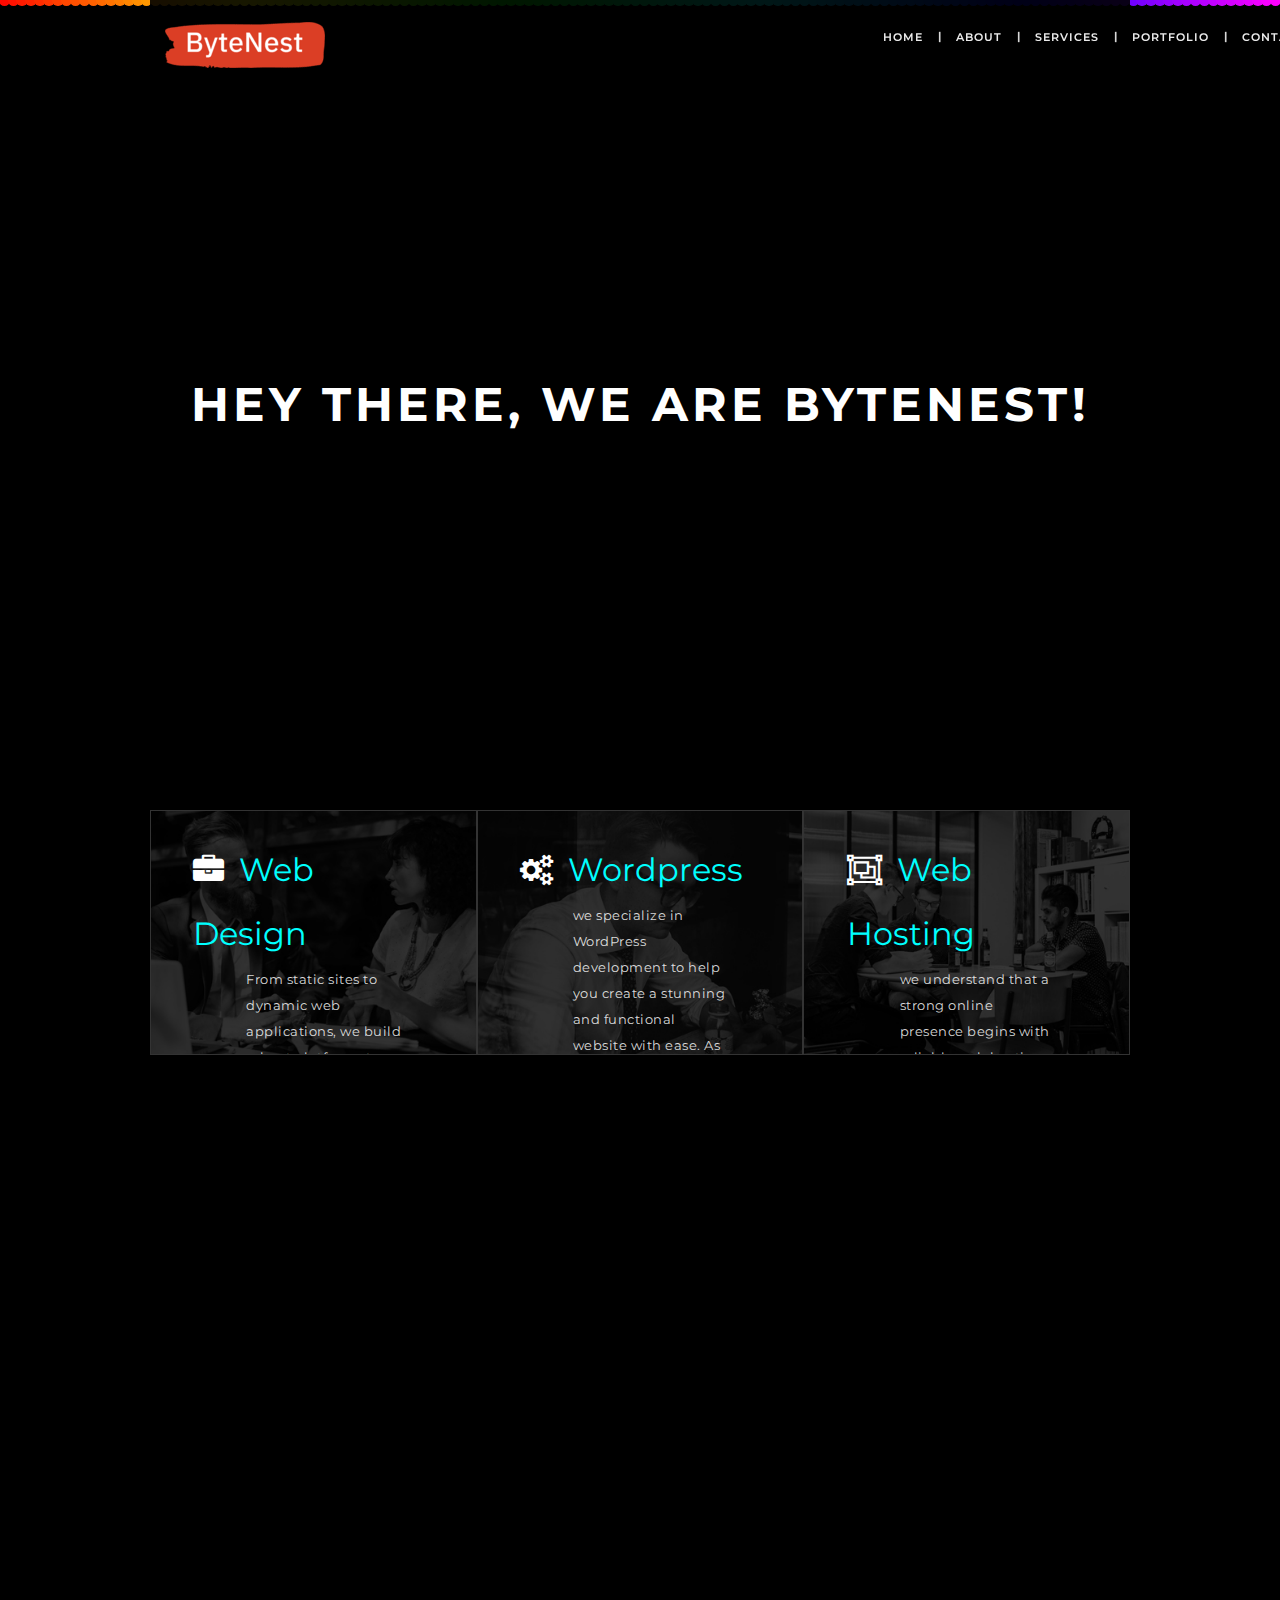
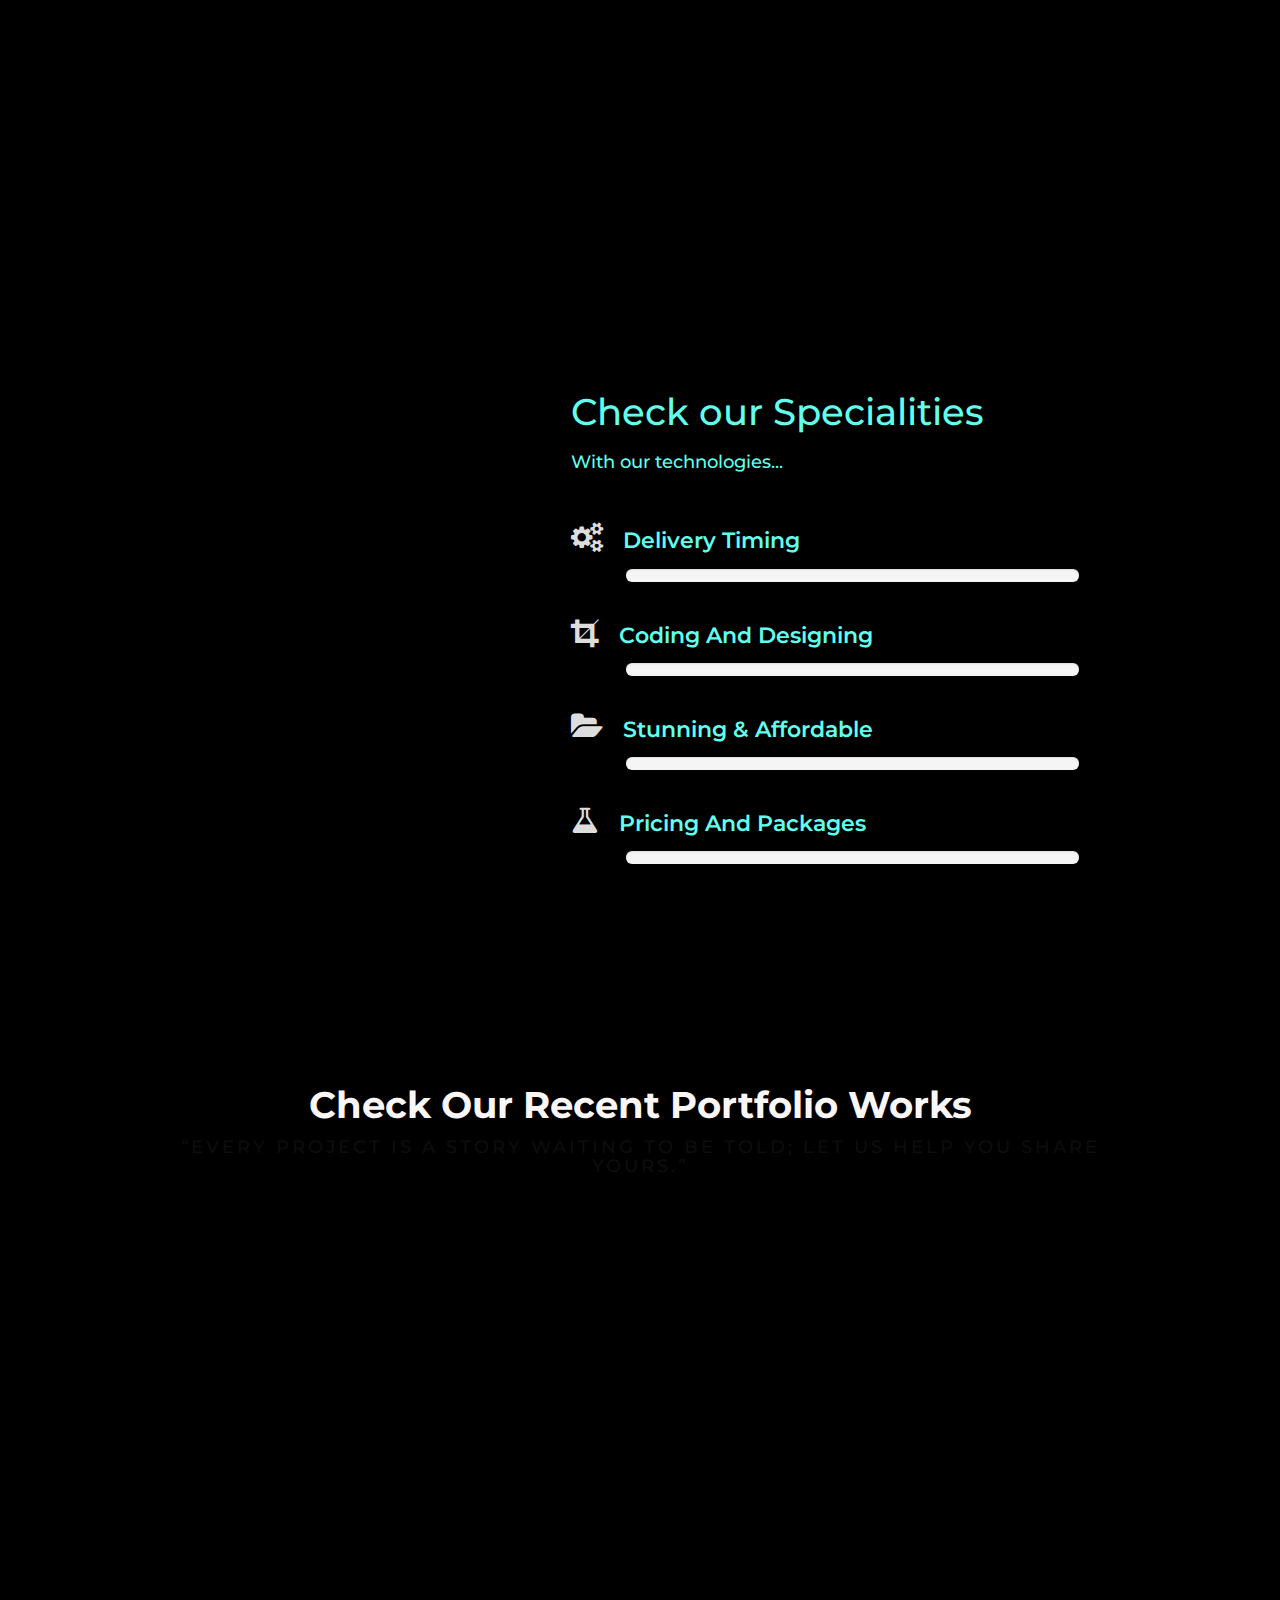
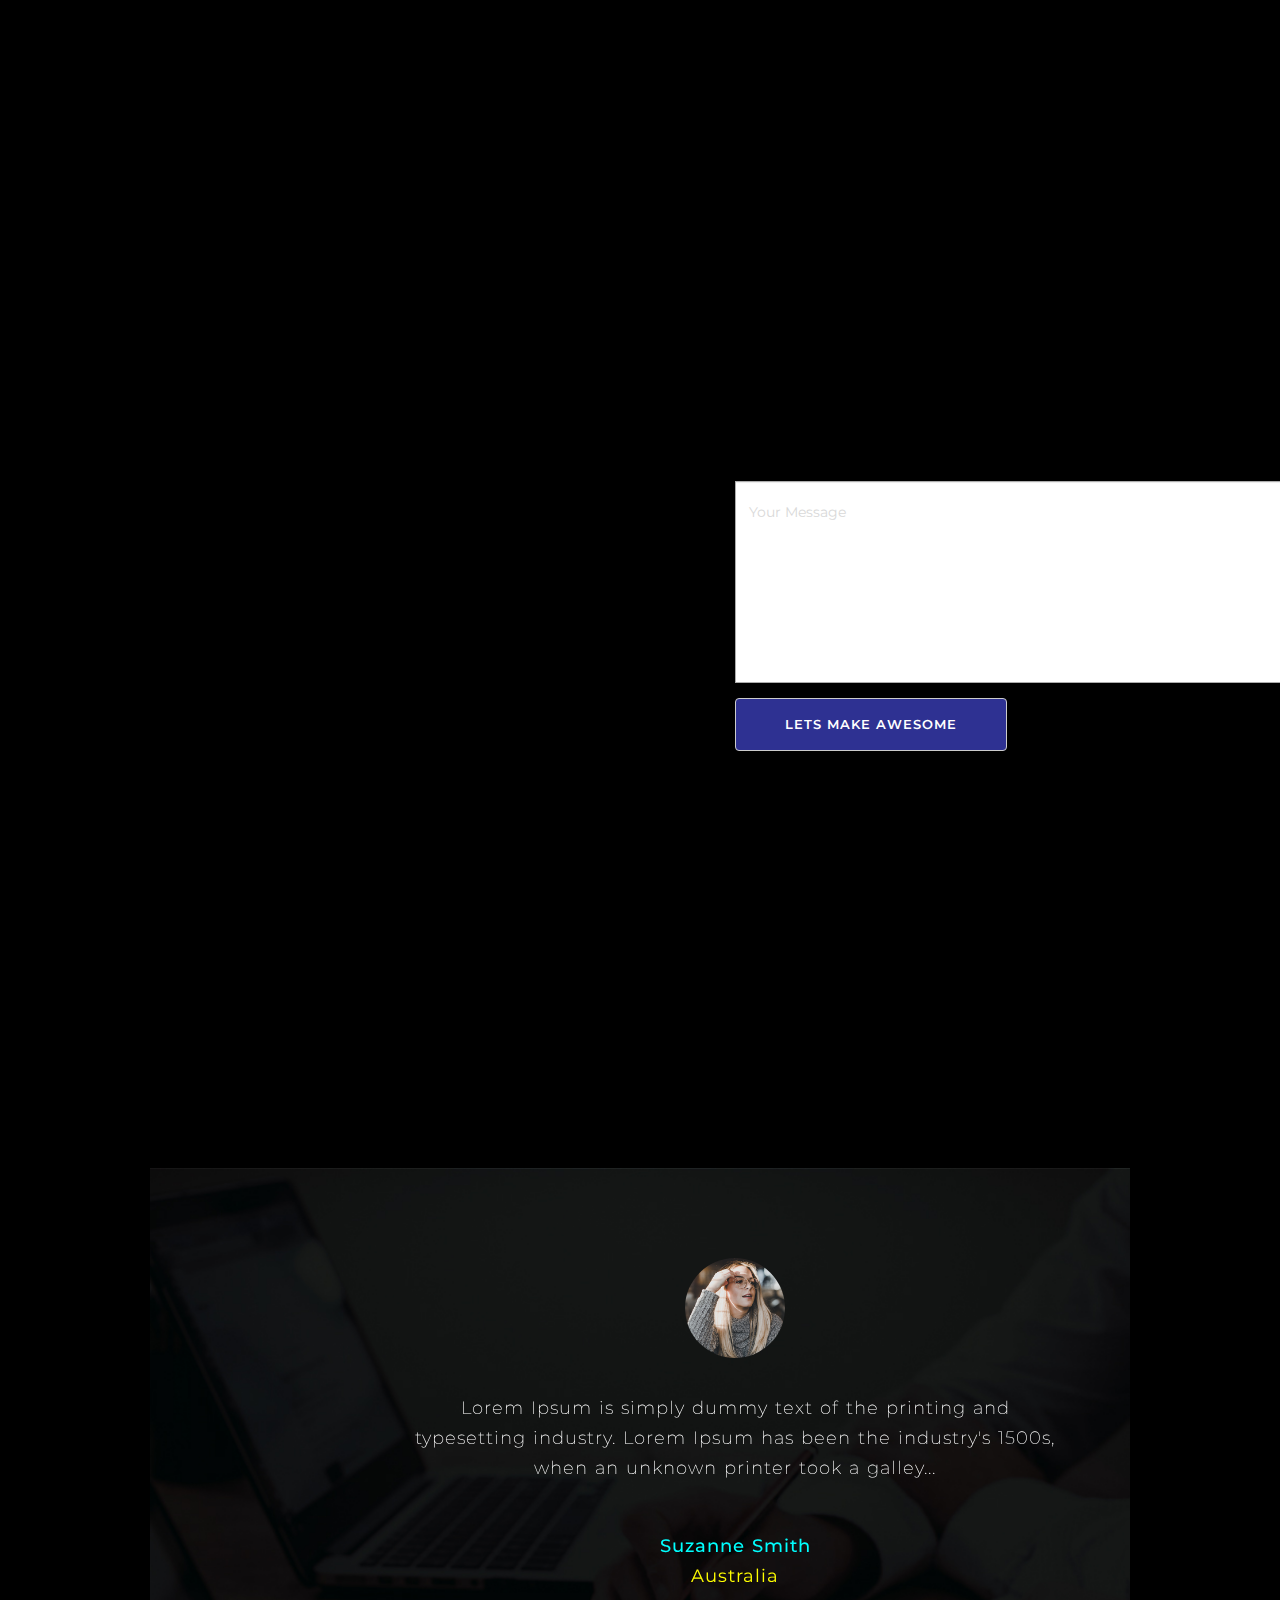
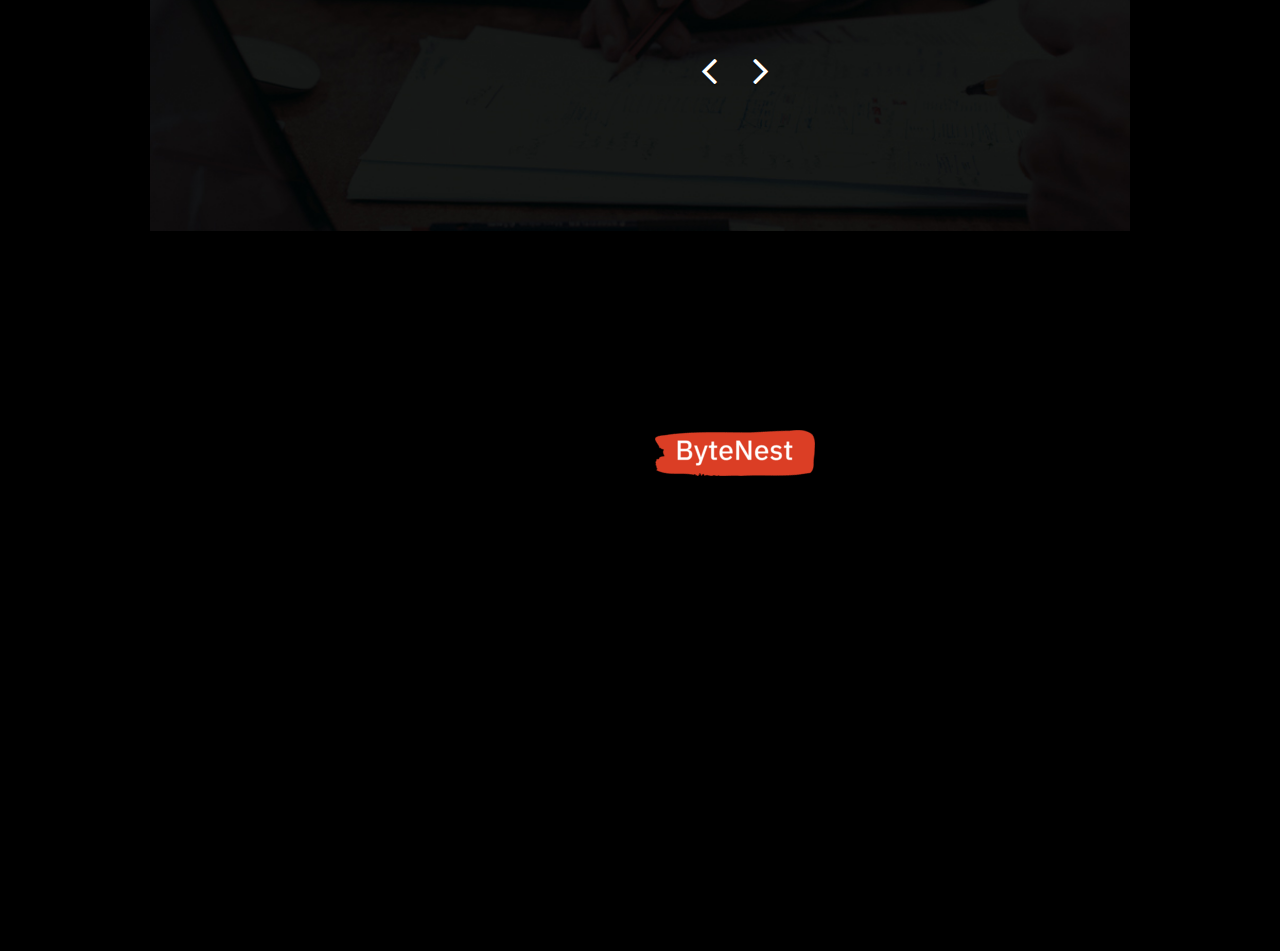
==== index.html @ 04597b61 "modification v1 added" ====
<!DOCTYPE html>
<html lang="en">
  <head>
   <!-- Meta Tags -->
    <meta charset="utf-8">
    <meta http-equiv="X-UA-Compatible" content="IE=edge">
    <meta name="description" content="ByteNest">
    <meta name="keywords" content="HTML,CSS,JavaScript,jquery">
    <meta name="author" content="">
    <meta name="viewport" content="width=device-width, initial-scale=1">
         
          <title>ByteNest</title>
          <!-- bootstrap -->
          <link href="css/bootstrap.min.css" rel="stylesheet">
          <!-- Custom CSS: custom Styles -->
          <link href="css/animate.css" rel="stylesheet">
          <link href="css/viewbox.css" rel="stylesheet">
          <link href="css/main.css" rel="stylesheet">

          <!-- Google Font and font-awesome -->
          <link href="https://cdnjs.cloudflare.com/ajax/libs/font-awesome/4.7.0/css/font-awesome.css" rel="stylesheet">
          <link href="https://fonts.googleapis.com/css?family=Montserrat:100,100i,200,300,400,400i,500,500i,600,700,900" rel="stylesheet">
                
          <!-- HTML5 shim and Respond.js for IE8 support of HTML5 elements and media queries -->
          <!-- WARNING: Respond.js doesn't work if you view the page via file:// -->
          <!--[if lt IE 9]>
           
            <script src="https://oss.maxcdn.com/html5shiv/3.7.3/html5shiv.min.js"></script>
            <script src="https://oss.maxcdn.com/respond/1.4.2/respond.min.js"></script>
          <![endif]-->
  </head>
  
<!-- Body Start-->
<body>
  <div class='wrap'>
    <div class='c'></div>
    <div class='c'></div>
    <div class='c'></div>
    <div class='c'></div>
    <div class='c'></div>
    <div class='c'></div>
    <div class='c'></div>
    <div class='c'></div>
    <div class='c'></div>
    <div class='c'></div>
    <div class='c'></div>
    <div class='c'></div>
    <div class='c'></div>
    <div class='c'></div>
    <div class='c'></div>
    <div class='c'></div>
    <div class='c'></div>
    <div class='c'></div>
    <div class='c'></div>
    <div class='c'></div>
    <div class='c'></div>
    <div class='c'></div>
    <div class='c'></div>
    <div class='c'></div>
    <div class='c'></div>
    <div class='c'></div>
    <div class='c'></div>
    <div class='c'></div>
    <div class='c'></div>
    <div class='c'></div>
    <div class='c'></div>
    <div class='c'></div>
    <div class='c'></div>
    <div class='c'></div>
    <div class='c'></div>
    <div class='c'></div>
    <div class='c'></div>
    <div class='c'></div>
    <div class='c'></div>
    <div class='c'></div>
    <div class='c'></div>
    <div class='c'></div>
    <div class='c'></div>
    <div class='c'></div>
    <div class='c'></div>
    <div class='c'></div>
    <div class='c'></div>
    <div class='c'></div>
    <div class='c'></div>
    <div class='c'></div>
    <div class='c'></div>
    <div class='c'></div>
    <div class='c'></div>
    <div class='c'></div>
    <div class='c'></div>
    <div class='c'></div>
    <div class='c'></div>
    <div class='c'></div>
    <div class='c'></div>
    <div class='c'></div>
    <div class='c'></div>
    <div class='c'></div>
    <div class='c'></div>
    <div class='c'></div>
    <div class='c'></div>
    <div class='c'></div>
    <div class='c'></div>
    <div class='c'></div>
    <div class='c'></div>
    <div class='c'></div>
    <div class='c'></div>
    <div class='c'></div>
    <div class='c'></div>
    <div class='c'></div>
    <div class='c'></div>
    <div class='c'></div>
    <div class='c'></div>
    <div class='c'></div>
    <div class='c'></div>
    <div class='c'></div>
    <div class='c'></div>
    <div class='c'></div>
    <div class='c'></div>
    <div class='c'></div>
    <div class='c'></div>
    <div class='c'></div>
    <div class='c'></div>
    <div class='c'></div>
    <div class='c'></div>
    <div class='c'></div>
    <div class='c'></div>
    <div class='c'></div>
    <div class='c'></div>
    <div class='c'></div>
    <div class='c'></div>
    <div class='c'></div>
    <div class='c'></div>
    <div class='c'></div>
    <div class='c'></div>
    <div class='c'></div>
    <div class='c'></div>
    <div class='c'></div>
    <div class='c'></div>
    <div class='c'></div>
    <div class='c'></div>
    <div class='c'></div>
    <div class='c'></div>
    <div class='c'></div>
    <div class='c'></div>
    <div class='c'></div>
    <div class='c'></div>
    <div class='c'></div>
    <div class='c'></div>
    <div class='c'></div>
    <div class='c'></div>
    <div class='c'></div>
    <div class='c'></div>
    <div class='c'></div>
    <div class='c'></div>
    <div class='c'></div>
    <div class='c'></div>
    <div class='c'></div>
    <div class='c'></div>
    <div class='c'></div>
    <div class='c'></div>
    <div class='c'></div>
    <div class='c'></div>
    <div class='c'></div>
    <div class='c'></div>
    <div class='c'></div>
    <div class='c'></div>
    <div class='c'></div>
    <div class='c'></div>
    <div class='c'></div>
    <div class='c'></div>
    <div class='c'></div>
    <div class='c'></div>
    <div class='c'></div>
    <div class='c'></div>
    <div class='c'></div>
    <div class='c'></div>
    <div class='c'></div>
    <div class='c'></div>
    <div class='c'></div>
  </div>
  

<!-- Navbar Start-->
    <!-- Navigation -->
     </div>
     <div style="margin-left: 150px; margin-right: 150px;">
    <nav class="navbar navbar-inverse navbar-fixed-top" style="margin-left: 150px; margin-right: 150px;">
        <div class="container">
            <!-- Brand -->
            <div class="navbar-header">
                <button type="button" class="navbar-toggle collapsed" data-toggle="collapse" data-target="#navbar-collapse" aria-expanded="false">
                    <span class="sr-only">Toggle navigation</span>
                    <span class="icon-bar"></span>
                    <span class="icon-bar"></span>
                    <span class="icon-bar"></span>
                </button>
                <a class="navbar-brand" href="index.html"><img src="images/logo2.png" alt="logo"></a>
            </div>
            <div class="collapse navbar-collapse" id="navbar-collapse">
                <!-- Nav links -->
                <ul class="nav navbar-nav navbar-right">
                   <li><a href="index.html">home</a></li>
                   <li class="hidden-xs">|</li>
                   <li><a href="about.html">About</a></li>
                   <li class="hidden-xs">|</li>
                   <li><a href="services.html">services</a></li>
                   <li class="hidden-xs">|</li>
                   <li><a href="portfolio.html">portfolio</a></li>
                   
                   
                   <li class="hidden-xs">|</li>
                   <li><a href="contact.html">contact</a></li>
                </ul>
            </div>
        </div>
    </nav>
<!-- Navbar Ended-->

<!-- Jumbotron Start-->
 <div class="text-center banner">
  <div class="gradient"></div>
        <div class="row">
            <div class="col-md-12">
                <h1 data-aos="fade-down" data-aos-easing="linear" data-aos-duration="600">Hey There, We Are ByteNest!</h1>
                <p data-aos="fade-down" data-aos-easing="linear" data-aos-duration="600">a web design and development agency</p>
            </div>
        </div> 
</div>
<!-- 
<div class="example-box">
  <div class="background-shapes"></div>
  <h1 data-aos="fade-down" data-aos-easing="linear" data-aos-duration="600">Hey There, We Are ByteNest!</h1>
  <p data-aos="fade-down" data-aos-easing="linear" data-aos-duration="600">a web design and development agency</p>
</div> -->
<!-- Jumbotron Ended -->

<!-- About SEction Start -->
<section class="about">
    <div class="row">
        <div class="col-lg-4 col-md-4 col-sm-4 col-xs-12 col">
          <div class="item">
           <img src="images/image-1.jpg" alt="about" style="width:100%;">
           <div class="text-block">
              <i class="fa fa-briefcase" aria-hidden="true"></i><a href="#"><span>Web Design</span></a>
              <div class="inner-contant">
               <p>From static sites to dynamic web applications, we build robust platforms to showcase your brand. Your site will look great on any device, ensuring a seamless experience for all users.</p>
              </div>
           </div>
          </div>
        </div>
        <div class="col-lg-4 col-md-4 col-sm-4 col-xs-12 col">
          <div class="item">
           <img src="images/image-2.jpg" alt="Nature" style="width:100%;">
           <div class="text-block">
              <i class="fa fa-cogs" aria-hidden="true"></i><a href="#"><span>Wordpress</span></a>
              <div class="inner-contant">
               <p>we specialize in WordPress development to help you create a stunning and functional website with ease. As one of the most popular content management systems in the world.</p>
              </div>
           </div>
          </div>
        </div>
        <div class="col-lg-4 col-md-4 col-sm-4 col-xs-12 col">
          <div class="item">
           <img src="images/image-3.jpg" alt="Nature" style="width:100%;">
           <div class="text-block">
              <i class="fa fa-object-group" aria-hidden="true"></i><a href="#"><span>Web Hosting</span></a>
              <div class="inner-contant">
               <p>we understand that a strong online presence begins with reliable web hosting. Our hosting services are designed to provide you with speed, security, and support, ensuring your website is always up and running.</p>
              </div>
           </div>
          </div>
        </div>
    </div>
</section>
<!-- About Section Ended -->

<!-- Technologies Section Start -->
<div class="technologies">
  <div class="container">
      <div class="row">
          <div class="col-xs-12 co-sm-12 col-md-4 col-lg-4 col">
            <div class="view-technologie" data-aos="fade-left" data-aos-duration="1000">
               <h2>Hello and Welcome</h2>
               <h4>with our technologies...</h4>
               <p>We’re thrilled to have you here. At ByteNest, we believe in harnessing the latest technologies to deliver innovative and effective web solutions. Our commitment to excellence ensures that your online presence is not only visually appealing but also functional and user-friendly.</p>
               <button class="btn btn-default pull-left" type="submit">view full services list</button>
            </div>
          </div>
          <div class="col-lg-4 col-md-4 col-sm-6 col-xs-12 col">
            <div class="technologie" data-aos="fade-left" data-aos-duration="1000">
              <!-- <i class="fa fa-bar-chart" aria-hidden="true"></i> -->
              <img src="images/css.png">
               <img src="images/html.png" alt="">
               
              <h3>HTML5 & CSS3</h3>
              <p>We use the latest web standards to create responsive and accessible designs that look great on any device.</p>
            </div>
          </div>
          <div class="col-lg-4 col-md-4 col-sm-6 col-xs-12 col">
            <div class="technologie" data-aos="fade-left" data-aos-duration="2000">
              <img src="images/js.png">
              <img src="images/node.png" alt="">
              <h3>JavaScript & jQuery:</h3>
              <p>Our interactive elements enhance user experience, making your website more engaging and dynamic.</p>
            </div>
          </div>
          <div class="col-lg-4 col-md-4 col-sm-6 col-xs-12 col">
            <div class="technologie" data-aos="fade-left" data-aos-duration="1000">
              <img src="images/sql.png">
              <h3>PHP & MySQL</h3>
              <p>We build robust back-end systems using PHP and MySQL, ensuring your website runs smoothly and efficiently.</p>
            </div>
          </div>
          <div class="col-lg-4 col-md-4 col-sm-6 col-xs-12 col">
            <div class="technologie" data-aos="fade-left" data-aos-duration="2000">
              <img src="images/react.png">
              <img src="images/angular.png">
              <h3>React & Angular</h3>
              <p>For more complex applications, we utilize modern frameworks like React and Angular to develop powerful, single-page applications that deliver a seamless user experience.</p>
            </div>
          </div>
          <div class="col-lg-4 col-md-4 col-sm-6 col-xs-12 col">
            <div class="technologie" data-aos="fade-left" data-aos-duration="2000">
              <img src="images/spring.png">
              <h3>Spring Boot</h3>
              <p>Our expertise in Spring Boot enables us to create scalable and secure Java-based applications, perfect for building robust back-end services and RESTful APIs.</p>
            </div>
          </div>
          <div class="col-lg-4 col-md-4 col-sm-6 col-xs-12 col">
            <div class="technologie" data-aos="fade-left" data-aos-duration="2000">
              <iframe src="https://lottie.host/embed/4995e33a-58ea-4205-aee6-7ecc3d2d4314/7Dk3pgYHrD.json" frameborder="0"

              width="350" 
             height="250">
              
              ></iframe>

            </div>
          </div>


      </div>
  </div>
</div>
<!-- Technologies Section Ended -->

<!-- Specialities Section Start -->
<section class="specialities">
      <div class="row">
         <div class="col-xs-12 col-sm-6 col-md-5">
          <iframe 
          src="https://lottie.host/embed/b94ef9f8-c76b-45aa-a134-7b2b298c9d7d/Ulfsqx0dMr.json" 
          frameborder="0" 
          width="500" 
          height="400">
          
      </iframe>
      
          <!-- <div class="image" data-aos="zoom-in" data-aos-duration="1000">
           
          </div> -->
         </div>
        <div class="col-xs-12 col-sm-6 col-md-7 inner-content">
               <div class="part">
                <h2>Check our Specialities</h2>
                <h4>With our technologies...</h4>
                   <div class="specialitie">
                     <h3 ><a><i class="fa fa-cogs" aria-hidden="true"></i>Delivery Timing</a></h3>
                     <div class="progress">
                        <div class="progress-bar" data-aos="fade-right" data-aos-duration="1000" role="progressbar" aria-valuenow="70" aria-valuemin="0" aria-valuemax="100" style="width:90%">
                        </div>
                     </div>
                  </div>
                   <div class="specialitie">
                     <h3 ><a><i class="fa fa-crop" aria-hidden="true"></i>Coding and Designing</a></h3>  
                     <div class="progress">
                        <div class="progress-bar" data-aos="fade-right" data-aos-duration="1000" role="progressbar" aria-valuenow="70" aria-valuemin="0" aria-valuemax="100" style="width:75%">
                        </div>
                     </div>   
                  </div>
                   <div class="specialitie">
                     <h3 ><a><i class="fa fa-folder-open" aria-hidden="true"></i>Stunning & Affordable</a></h3>
                     <div class="progress">
                        <div class="progress-bar" data-aos="fade-right" data-aos-duration="1000" role="progressbar" aria-valuenow="70" aria-valuemin="0" aria-valuemax="100" style="width:85%">
                        </div>
                     </div>
                  </div>
                   <div class="specialitie">
                     <h3 ><a><i class="fa fa-flask" aria-hidden="true"></i>Pricing and Packages</a></h3>
                     <div class="progress">
                        <div class="progress-bar" data-aos="fade-right" data-aos-duration="1000" role="progressbar" aria-valuenow="70" aria-valuemin="0" aria-valuemax="100" style="width:100%">
                        </div>
                     </div>
                  </div>
             </div>
        </div>
      </div>
</section>
<!-- Specialities Section Ended-->

<!-- Team Section Start -->
<!-- <section class="team">
        <h4>Read Our Creative Design Articles</h4>
        <h6>we write beautiful and creative articles on design and fashion</h6>
          <div class="row">
              <div class="col-lg-3 col-md-3 col-sm-6 col-xs-12 col" data-aos="fade-up" data-aos-easing="linear" data-aos-duration="500">
                   <a href="blog_single.html"><img src="images/team-1.jpg" class="img-responsive"></a>
                 <div class="inner-contant">
                   <h3><a href="blog_single.html">A man enjoying kayaking in the river of usa</a></h3>
                   <h5>Lorem Ipsum is simply dummy text of the printing and typesetting book. t has survived not only fivand the only ise centuries...</h5>
                   <p><a href="blog_single.html">+ read more</a></p>
                 </div>
              </div>
              <div class="col-lg-3 col-md-3 col-sm-6 col-xs-12 col" data-aos="fade-up" data-aos-easing="linear" data-aos-duration="500" data-aos-delay="500">
                  <a href="blog_single.html"><img src="images/team-2.jpg" class="img-responsive"></a>
                <div class="inner-contant">
                  <h3><a href="blog_single.html">A man enjoying kayaking in the river of usa</a></h3>
                  <h5>Lorem Ipsum is simply dummy text of the printing and typesetting book. t has survived not only fivand the only ise centuries...</h5>
                  <p><a href="blog_single.html">+ read more</a></p>
                </div>
              </div>
              <div class="col-lg-3 col-md-3 col-sm-6 col-xs-12 col" data-aos="fade-up" data-aos-easing="linear" data-aos-duration="500" data-aos-delay="1000">
                  <a href="blog_single.html"><img src="images/team-3.jpg" class="img-responsive"></a>
                <div class="inner-contant">
                <h3><a href="blog_single.html">A man enjoying kayaking in the river of usa</a></h3>
                <h5>Lorem Ipsum is simply dummy text of the printing and typesetting book. t has survived not only fivand the only ise centuries...</h5>
                <p><a href="blog_single.html">+ read more</a></p>
                </div>
              </div>
              <div class="col-lg-3 col-md-3 col-sm-6 col-xs-12 col" data-aos="fade-up" data-aos-easing="linear" data-aos-duration="500" data-aos-delay="1500">
                  <a href="blog_single.html"><img src="images/team-4.jpg" class="img-responsive"></a>
                <div class="inner-contant">
                <h3><a href="blog_single.html">A man enjoying kayaking in the river of usa</a></h3>
                <h5>Lorem Ipsum is simply dummy text of the printing and typesetting book. t has survived not only fivand the only ise centuries...</h5>
                <p><a href="blog_single.html">+ read more</a></p>
                </div>
              </div>
          </div>
</section> -->
<!-- Team Ended -->

<!-- Services Start -->
<section class="services">
       <h3>Check Our Recent Portfolio Works</h3>
       <h4>“Every project is a story waiting to be told; let us help you share yours.”</h4>
			<div class="row" data-aos="fade-right" data-aos-anchor-placement="bottom-bottom" data-aos-duration="1000">
				<div class="col-xs-12 col-sm-6 col-md-3">
					<a href="images/Portfolio-1.jpg" class="thumbnail">
						<img src="images/Portfolio-1.jpg" alt="">
				         <div class="overlay">
                           <div class="icon"><i class="fa fa-search" aria-hidden="true"></i><span>view full</span></div>
                         </div>
					</a>
				</div>
				<div class="col-xs-12 col-sm-6 col-md-3">
					<a href="images/Portfolio-2.jpg" class="thumbnail">
						<img src="images/Portfolio-2.jpg" alt="">
				         <div class="overlay">
                           <div class="icon"><i class="fa fa-search" aria-hidden="true"></i><span>view full</span></div>
                         </div>
					</a>
				</div>
				<div class="col-xs-12 col-sm-6 col-md-3">
					<a href="images/Portfolio-3.jpg" class="thumbnail">
						<img src="images/Portfolio-3.jpg" alt="">
				         <div class="overlay">
                           <div class="icon"><i class="fa fa-search" aria-hidden="true"></i><span>view full</span></div>
                         </div>
					</a>
				</div>
				<div class="col-xs-12 col-sm-6 col-md-3">
					<a href="images/Portfolio-4.jpg" class="thumbnail">
						<img src="images/Portfolio-4.jpg" alt="">
				         <div class="overlay">
                           <div class="icon"><i class="fa fa-search" aria-hidden="true"></i><span>view full</span></div>
                         </div>
					</a>
				</div>
			</div>
			<div class="row" data-aos="fade-left" data-aos-anchor-placement="bottom-bottom" data-aos-duration="1000">
				<div class="col-xs-12 col-sm-6 col-md-3">
					<a href="images/Portfolio-5.jpg" class="thumbnail">
						<img src="images/Portfolio-5.jpg" alt="">
				         <div class="overlay">
                           <div class="icon"><i class="fa fa-search" aria-hidden="true"></i><span>view full</span></div>
                         </div>
					</a>
				</div>
				<div class="col-xs-12 col-sm-6 col-md-3">
					<a href="images/Portfolio-6.jpg" class="thumbnail">
						<img src="images/Portfolio-6.jpg" alt="">
				         <div class="overlay">
                           <div class="icon"><i class="fa fa-search" aria-hidden="true"></i><span>view full</span></div>
                         </div>
					</a>
				</div>
				<div class="col-xs-12 col-sm-6 col-md-3">
					<a href="images/Portfolio-7.jpg" class="thumbnail">
						<img src="images/Portfolio-7.jpg" alt="">
				         <div class="overlay">
                           <div class="icon"><i class="fa fa-search" aria-hidden="true"></i><span>view full</span></div>
                         </div>
					</a>
				</div>
				<div class="col-xs-12 col-sm-6 col-md-3">
					<a href="images/Portfolio-8.jpg" class="thumbnail">
						<img src="images/Portfolio-8.jpg" alt="">
				         <div class="overlay">
                           <div class="icon"><i class="fa fa-search" aria-hidden="true"></i><span>view full</span></div>
                         </div>
					</a>
				</div>
			</div>
</section>
<!-- Services Ended-->

<!-- Contact Section Start -->
<section class="contact">
<div class="container">
  <div class="row">
    <div class="col-sm-6 col" data-aos="fade-right" data-aos-anchor-placement="bottom-bottom" data-aos-duration="1000">
         <h3>Have a Project in Mind?</h3>
         <h4>lets make something awesome</h4>
         <p>With our expertise in these cutting-edge technologies, we’re dedicated to bringing your vision to life. Whether you’re looking to build a new website, revamp an existing one, or launch an online store, we have the skills and experience to help you succeed.
          Thank you for choosing ByteNest. We look forward to partnering with you on your digital journey!</p>
      
          <iframe src="https://lottie.host/embed/dce9b89a-bbfe-4689-996a-4224b1f19a88/UyAUYX7Gjz.json" frameborder="0" 
          width="400" 
          height="300"

          
          ></iframe>
    <address>
         <p><i class="fa fa-map-marker" aria-hidden="true"></i> 400601,Thane, Navi Mumbai</p>
         <p><i class="fa fa-clock-o" aria-hidden="true"><span></span></i>10:00 am - 11:00 pm</p>
         <p><i class="fa fa-phone" aria-hidden="true"></i>+91 6283481452</p>
     </address>
    </div>
    <form>
    <div class="col-sm-6 col">
      <div class="row" data-aos="fade-left" data-aos-anchor-placement="bottom-bottom" data-aos-duration="1000">
        <div class="col-sm-6 col form-group">
          <input class="form-control" placeholder="Your Name" type="text" required />
        </div>
        <div class="col-sm-6 col form-group">
          <input class="form-control" placeholder="Your Email Id" type="email" required />
        </div>
      </div>
      <textarea class="form-control" placeholder="Your Message" rows="8" required></textarea>
      <div class="row">
        <div class="col-sm-12 col form-group">
          <button type="submit" class="btn btn-default pull-left">lets make awesome</button>
        </div>
      </div>
    </div>
    </form>
  </div>
</div>
</section>
<!-- Contact Section Ended -->

<!-- customer Section Start -->
<section class="customers">   				
	<div class="container">
		<div class="row">
			<div class="col-md-8 col-md-offset-2">
				<div class="carousel slide" id="fade-quote-carousel">
				  <!-- Carousel items -->
				  <div class="carousel-inner" role="listbox">
				    <div class="item">
                            <img class="profile-circle" src="images/customer-1.jpg" alt="">
				    	<blockquote>
				    		<p>Lorem Ipsum is simply dummy text of the printing and typesetting industry. Lorem Ipsum has been the industry's 1500s, when an unknown printer took a galley...<span class="name">Suzanne Smith</span><span class="city">Australia</span></p>
				    	</blockquote>
				    </div>
				    <div class="item">
                            <img class="profile-circle" src="images/customer-2.jpg" alt="">
				    	<blockquote>
				    		<p>Lorem Ipsum is simply dummy text of the printing and typesetting industry. Lorem Ipsum has been the industry's 1500s, when an unknown printer took a galley...<span class="name">Suzanne Smith</span><span class="city">Australia</span></p>
				    	</blockquote>
				    </div>
				    <div class="active item">
                            <img class="profile-circle" src="images/customer-3.jpg" alt="">
				    	<blockquote>
				    		<p>Lorem Ipsum is simply dummy text of the printing and typesetting industry. Lorem Ipsum has been the industry's 1500s, when an unknown printer took a galley...<span class="name">Suzanne Smith</span><span class="city">Australia</span></p>
				    	</blockquote>
				    </div>
                    <div class="item">
                            <img class="profile-circle" src="images/customer-4.jpg" alt="">
    			    	<blockquote>
				    		<p>Lorem Ipsum is simply dummy text of the printing and typesetting industry. Lorem Ipsum has been the industry's 1500s, when an unknown printer took a galley...<span class="name">Suzanne Smith</span><span class="city">Australia</span></p>
				    	</blockquote>
				    </div>
                    <div class="item">
                            <img class="profile-circle" src="images/customer-5.jpg" alt="">
    			    	<blockquote>
				    		<p>Lorem Ipsum is simply dummy text of the printing and typesetting industry. Lorem Ipsum has been the industry's 1500s, when an unknown printer took a galley...<span class="name">Suzanne Smith</span><span class="city">Australia</span></p>
				    	</blockquote>
				    </div>
                    <div class="item">
                            <img class="profile-circle" src="images/customer-6.jpg" alt="">
    			    	<blockquote>
				    		<p>Lorem Ipsum is simply dummy text of the printing and typesetting industry. Lorem Ipsum has been the industry's 1500s, when an unknown printer took a galley...<span class="name">Suzanne Smith</span><span class="city">Australia</span></p>
				    	</blockquote>
				    </div>
				  </div>
                  <!-- Left and right controls -->
                  <a class="left carousel-control" href="#fade-quote-carousel" role="button" data-slide="prev">
                    <i class="fa fa-angle-left" aria-hidden="true"></i>
                    <span class="sr-only">Previous</span>
                  </a>
                  <a class="right carousel-control" href="#fade-quote-carousel" role="button" data-slide="next">
                    <i class="fa fa-angle-right" aria-hidden="true"></i>
                    <span class="sr-only">Next</span>
                  </a>
				</div>
			</div>							
		</div>
	</div>
</section>
<!-- customer Section Ended -->

<!-- Footer section Start -->
<footer>
    <!-- container Start-->
    <div class="container">
       <div class="row" data-aos="fade-up" data-aos-anchor-placement="bottom-bottom" data-aos-duration="1000">
           <ul>
               <li><a href="index.html">Home </a></li><li class="semicolon">|</li>
               <li><a href="services.html">our services</a></li><li class="semicolon">|</li>
               <li><a href="portfolio.html">portfolio</a></li><li class="semicolon">|</li>
               <li><a href="blog_single.html">Read Blog</a></li><li class="semicolon">|</li>
               <li><a href="contact.html">contact</a></li><li class="semicolon">|</li>
               <li><a href="support.html">support</a></li>
           </ul>
           <p>(C) 2024 All rights reserved <span><a target="_blank" style="color: #b9b203;">ByteNest</p>
       </div>
       <div class="footer-logo">
              <a href="index.html"><img src="images/logo2.png" alt="footer-logo"></a>
       </div>
    </div>
    <!-- container Ended-->
</footer>
</div>
<!-- Footer section Ended --> 
   
    <!-- jQuery (necessary for Bootstrap's JavaScript plugins) -->
    <script src="https://ajax.googleapis.com/ajax/libs/jquery/1.11.3/jquery.min.js"></script>
    <!-- Include all compiled plugins (below), or include individual files as needed -->
    <script src="js/animate.js"></script>
    <script src="js/bootstrap.min.js"></script>
    <script src="js/jquery.viewbox.min.js"></script>
    <script src="js/custom.js"></script>

    </body>
  <!-- Body Ended -->
</html>
---- css/viewbox.css ----
.viewbox-container{
	position: fixed;
	top: 0;
	left: 0;
	right: 0;
	bottom: 0;
	background: rgba(0,0,0,.5);
	z-index: 700;
}
.viewbox-body{
	position: absolute;
	top: 50%;
	left: 50%;
	background: #fff;
	-webkit-border-radius: 10px;
	-moz-border-radius: 10px;
	border-radius: 10px;
	-webkit-box-shadow: 0 0 10px rgba(0, 0, 0, 0.6);
	-moz-box-shadow: 0 0 10px rgba(0, 0, 0, 0.6);
	box-shadow: 0 0 10px rgba(0, 0, 0, 0.6);
	overflow: auto;
}
.viewbox-header{
	margin: 10px;
}
.viewbox-content{
	margin: 10px;
	width: 300px;
	height: 300px;
}
.viewbox-footer{
	margin: 10px;
}
.viewbox-content .viewbox-image{
	width: 100%;
	height: 100%;
}

/* buttons */
.viewbox-button-default{
	cursor: pointer;
    height: 64px;
    width: 64px;
}
.viewbox-button-default > svg{
	width: 100%;
	height: 100%;
	background: inherit;
	fill: inherit;
	pointer-events: none;
	transform: translateX(0px);
}
.viewbox-button-default{
	fill: #999;
}
.viewbox-button-default:hover{
    fill: #fff;
}

.viewbox-button-close{
	position:absolute;
	top:10px;
	right: 10px;
	z-index:9;
}
.viewbox-button-next,
.viewbox-button-prev{
	position:absolute;
	top: 50%;
	height: 128px;
    width: 128px;
	margin: -64px 0 0;
	z-index:9;
}
.viewbox-button-next{
	right: 10px;
}
.viewbox-button-prev{
	left: 10px;
}
@media (max-width: 480px) {
	.viewbox-button-close{
		top: 0;
		right: 0;
	}
	.viewbox-button-next,
	.viewbox-button-prev{
		height: 81px;
    	width: 81px;
		margin-top: -40px;
	}
	.viewbox-button-next{
		right:-15px;
	}
	.viewbox-button-prev{
		left:-15px;
	}
}

/* loader */
.viewbox-container .loader{
	widows: 100%;
	position: absolute;
	left: 50%;
	top: 50%;
	margin:-25px 0 0 -25px;
}
.viewbox-container .loader *{
	margin: 0;
	padding: 0;
}
.viewbox-container .loader .spinner{
	width: 50px;
	height: 50px;
	position: relative;
	margin: 0 auto;
}
.viewbox-container .loader .double-bounce1,
.viewbox-container .loader .double-bounce2{
	width: 100%;
	height: 100%;
	border-radius: 50%;
	background-color: #999;
	opacity: 0.6;
	position: absolute;
	top: 0;
	left: 0;
	-webkit-animation: sk-bounce 2.0s infinite ease-in-out;
	animation: sk-bounce 2.0s infinite ease-in-out;
}
.viewbox-container .loader .double-bounce2 {
	-webkit-animation-delay: -1.0s;
	animation-delay: -1.0s;
}
@-webkit-keyframes sk-bounce{
	0%, 100% { -webkit-transform: scale(0.0) }
	50% { -webkit-transform: scale(1.0) }
}

@keyframes sk-bounce{
	0%, 100% { 
		transform: scale(0.0);
		-webkit-transform: scale(0.0);
	} 50% { 
		transform: scale(1.0);
		-webkit-transform: scale(1.0);
	}
}
---- css/main.css ----
/*=====================================================
       Corporate Agency Website Stylesheet
             Body Core Stylesheet
======================================================*/

* {
    -webkit-box-sizing: border-box;
    -moz-box-sizing: border-box;
    box-sizing: border-box
}

*:before,
*:after {
    -webkit-box-sizing: border-box;
    -moz-box-sizing: border-box;
    box-sizing: border-box
}

body {
    width: 100%;
    height: auto;
    margin: 0px;
    padding: 0px;
    color: black;
    position: relative;
    overflow-x: hidden;
    background-color: white;
    font-family: 'Montserrat', sans-serif;
    position: relative;
    overflow-x: hidden;
}

body,
html {
    height: 100%;
}

.nav .open > a,
.nav .open > a:hover,
.nav .open > a:focus {
    background-color: transparent;
}

.row {
    margin-right: 0;
    margin-left: 0;
}



.btn:focus,
.btn:active {
    outline: none !important;
    box-shadow: none;
}

h1,
h2,
h3,
h4,
h5,
h6,
ul {
    margin: 0px;
    padding: 0px
}

ul {
    list-style-type: none;
    margin: 0;
    padding: 0;
    display: block;
}

li {
    display: list-item;
}

a:hover {
    text-decoration: none;
}

/* scrolltop */

.scrolltop {
    display: none;
    width: 100%;
    margin: 0 auto;
    position: fixed;
    bottom: 20px;
    z-index: 99;
    right: 10px;
}

.scroll {
    position: absolute;
    right: 20px;
    bottom: 20px;
    background: #03b9b3;
    padding: 12px;
    text-align: center;
    margin: 0 0 0 0;
    cursor: pointer;
    transition: 0.5s;
    -moz-transition: 0.5s;
    -webkit-transition: 0.5s;
    -o-transition: 0.5s;
}

.scroll:hover {
    background: #00fff7;
    transition: 0.5s;
    -moz-transition: 0.5s;
    -webkit-transition: 0.5s;
    -o-transition: 0.5s;
}

.scroll:hover .fa {
    padding-top: -10px;
}

.scroll .fa {
    font-size: 30px;
    margin-top: -5px;
    margin-left: 1px;
    transition: 0.5s;
    -moz-transition: 0.5s;
    -webkit-transition: 0.5s;
    -o-transition: 0.5s;
}

/*== Navbar ==*/

.navbar {
    margin: 0;
    border-radius: 0;
}

.navbar-inverse {
    background-color: rgba(0, 0, 0, 0.91);
    border: none;
}

.navbar-brand > img {
    padding: 7px 0;
}

.navbar li {
    line-height: 5.5em;
    color: white;
}

.navbar .hidden-xs {
    font-weight: 700;
    line-height: 72px;
    font-size: 11px;
    color: #d7d7d7;
}

.navbar-inverse .navbar-nav > li > a {
    color: rgba(255, 255, 255, 0.92);
    text-transform: uppercase;
    font-size: 11px;
    font-weight: 600;
    letter-spacing: 1px;
    line-height: 4;
}

.navbar-inverse .navbar-nav > li > a:hover,
.navbar .hidden-xs:hover {
    color: rgb(2, 228, 230);
}

.banner {
    display: flex;
    justify-content: center;
    align-items: center;
    height: 90vh;
    color: #fff;
    padding-top: 90px;
    position: relative;
    text-transform: uppercase;
    background-position: center;
    background-size: cover;
    background-repeat: no-repeat;
    /* background-image: url('../images/banner.jpg'); */
}

.banner .gradient {
    /* background: -moz-linear-gradient(-45deg, rgba(255, 0, 251, 0.5) 0%, rgba(0, 24, 255, 0.5) 100%);
    background: -webkit-linear-gradient(-45deg, rgba(255, 0, 251, 0.5) 0%, rgba(0, 24, 255, 0.5) 100%);
    background: linear-gradient(135deg, rgba(255, 0, 251, 0.5) 0%, rgba(0, 24, 255, 0.5) 100%);
    filter: progid:DXImageTransform.Microsoft.gradient( startColorstr='#80ff00fb', endColorstr='#800018ff', GradientType=1); */
    position: absolute;
    width: 100%;
    height: 100%;
    top: 0;
}

.banner h1 {
    font-size: 47px;
    font-weight: 700;
    letter-spacing: 4px;
    padding-bottom: 12px;
}

.banner p {
    font-size: 24px;
    font-weight: 600;
    letter-spacing: 3px;
    padding-bottom: 35px;
}

.banner p .btn-primary,
.btn-success {
    width: 162px;
    color: #000;
    border: none;
    font-size: 13px;
    font-weight: 700;
    margin-right: 10px;
    padding: 19px 0;
    border-radius: 3px;
    letter-spacing: 1px;
    background-color: rgba(255, 255, 255, 0.78);
}

.banner p .btn-primary:hover {
    color: white;
}

.banner p .btn-success {
    background-color: rgba(0, 225, 255, 0.87);
    margin-right: 0;
}

/*== About Section Start ==*/

.about .col,
.team .col {
    padding-right: 0;
    padding-left: 0;
}

.about .text-block {
    position: absolute;
    bottom: 89%;
    height: 0;
    left: 13%;
    right: 13%;
    justify-content: center;
}

.about .inner-contant {
    padding-left: 53px;
    padding-top: 0;
}

.about i {
    font-size: 31px;
}

.about .fa {
    margin-right: 15px;
    color: white;
}

.about .text-block a span {
    color: #00ffff;
    font-size: 32px;
    line-height: 2;
}

.about .text-block p {
    color: white;
    letter-spacing: 0.5px;
    line-height: 26px;
    font-size: 13px;
    color: rgba(255, 255, 255, 0.85);
}

.about .item {
    position: relative;
    border: 0.5px solid #333;
    overflow: hidden;
}

.about .item img {
    max-width: 100%;

    -moz-transition: all 0.3s;
    -webkit-transition: all 0.3s;
    transition: all 0.3s;
}

.about .item:hover img {
    -moz-transform: scale(1.1);
    -webkit-transform: scale(1.1);
    transform: scale(1.1);
}

/*== Technologies Section Start ==*/

.technologies .col,
.contact .col {
    padding-right: 0;
    padding-left: 0;
}

.technologies {
    padding-top: 97px;
    padding-bottom: 35px;
}

.technologies .technologie {
    padding: 0 25px;
    padding-bottom: 60px;
}

.technologies .fa {
    font-size: 37px;
    color: #cacaca;
    padding-bottom: 30px;
}

.technologies .technologie h3 {
    font-size: 22px;
    font-weight: 600;
    color: #61f1cf;
    padding-bottom: 15px;
}

.technologies .technologie p {
    font-size: 13px;
    font-weight: 600;
    color: #ffffff;
    line-height: 25px;
}

.technologies .view-technologie h2 {
    font-size: 35px;
    font-weight: 600;
    color: #50eaef;
    padding-bottom: 15px;
    letter-spacing: -1px;
}

.technologies .view-technologie h4 {
    font-size: 18px;
    font-weight: 600;
    color: #8decef;
    padding-bottom: 22px;
    text-transform: uppercase;
}

.technologies .view-technologie p,
.second-contant p {
    font-size: 13px;
    font-weight: 600;
    line-height: 2;
    color: #fefefe;
    padding-bottom: 43px;
}

.technologies .view-technologie .btn {
    width: 272px;
    color: white;
    font-size: 13px;
    font-weight: 600;
    padding: 16px 0;
    letter-spacing: 1px;
    margin-bottom: 186px;
    background-color: #2e3192;
    text-transform: uppercase;
}

.technologies .btn:hover {
    color: white;
}

/*== Technologies Section Ended ==*/

/*== Specialities Section Start ==*/

.specialities .row {
    margin-right: -15px;
    margin-left: -15px;
}

.specialities .image {
    height: 500px;
    width: 100%;
    /* background-image: url("../images/specialities.jpg"); */
    background-size: cover;
    background-repeat: no-repeat;
}

.specialities {
    width: 100%;
    height: auto;
    padding-bottom: 111px;
}



.specialities .part {
    width: 100%;
    height: 505px;
    background: black

}

.specialities .inner-contant {
    height: 10em;
    padding: 0 30px;
    position: relative
}

.specialities h2 {
    color: #61ffed;
    font-size: 37px;
    padding-bottom: 20px;
}

.specialities h4 {
    color:  #61ffed;;
    font-size: 18px;
    padding-bottom: 50px;
}

.specialities .progress {
    width: 81%;
    height: 13px;
    margin: 0 55px;
    margin-bottom: 35px;
    border-radius: 6px;
}

.specialities .progress-bar {
    background-color: #39b54a;
}

.specialities .specialitie h3 {
    font-size: 22px;
    text-transform: capitalize;
    font-weight: 600;
    padding-bottom: 15px;
}

.specialities .specialitie i {
    margin-right: 20px;
    font-size: 30px;
    color: #dddddd;
}

.specialities .specialitie a {
    color: #61ffed;
}

/*== services ==*/

.services {
    text-align: center;
    padding-top: 77px;
}

.services h3 {
    font-size: 37px;
    font-weight: 700;
    padding-bottom: 12px;
    color: rgb(251, 246, 246);
    text-transform: capitalize;
}

.services h4 {
    font-size: 18px;
    color: rgb(14, 14, 14);
    letter-spacing: 3px;
    padding-bottom: 70px;
    text-transform: uppercase;
}

.services h5 {
    font-size: 16px;
    color: black;
    letter-spacing: 3px;
    text-transform: uppercase;
}

.inner-part {
    position: relative;
    width: 100%;
}

.services .img-responsive {
    width: 100%;
}

.overlay {
    position: absolute;
    top: 0;
    bottom: 0;
    left: 0;
    right: 0;
    height: 100%;
    width: 100%;
    opacity: 0;
    transition: .3s ease;
    background-color: rgba(0, 255, 255, 0.76);
}

.thumbnail:hover .overlay {
    width: 100%;
    opacity: 1;
}

/*== viewbox ==*/

.viewbox-header {
    margin: -5px;
    text-align: center;
    padding-top: 10px;
}

.viewbox-button-prev {
    left: 0;
}

.viewbox-button-next {
    right: 0;
}

.viewbox-button-next,
.viewbox-button-prev {
    position: absolute;
    top: 50%;
    height: 110px;
    width: 110px;
    margin: -64px 0 0;
    z-index: 9;
}

.viewbox-button-close {
    height: 50px;
}

.overlay span {
    font-size: 18px;
    font-family: 'Montserrat', sans-serif;
    padding-left: 5px;
    font-weight: 500;
}

.thumbnail .icon {
    color: white;
    font-size: 20px;
    position: absolute;
    top: 50%;
    left: 50%;
    transform: translate(-50%, -50%);
    -ms-transform: translate(-50%, -50%);
    text-align: center;
    text-transform: uppercase;
}

.fa-search:hover {
    color: #eee;
}

/*== Team ==*/

.team {
    width: 100%;
    color: white;
    padding-top: 68px;
    background-image: url("../images/banner-team.jpg");
    background-size: cover;
    background-repeat: no-repeat;
}

.team h4 {
    font-size: 37px;
    font-weight: 700;
    padding-bottom: 15px;
    text-align: center;
    text-transform: capitalize;
}

.team h5 {
    font-size: 13px;
    line-height: 24px;
    letter-spacing: 0.5px;
    padding-bottom: 30px;
    color: rgba(255, 255, 255, 0.6901960784313725);
    text-transform: capitalize;
}

.team h6 {
    font-size: 18px;
    text-align: center;
    letter-spacing: 3px;
    padding-bottom: 70px;
    text-transform: uppercase;
}

.team h3 {
    font-size: 16px;
    text-align: left;
    line-height: 28px;
    font-weight: 600;
    padding-bottom: 25px;
    text-transform: uppercase;
}

.team h3 a {
    color: white;
}

#blog h3 a {
    color: black;
    text-shadow: 0.5px 0.5px #d5d5d5;
}

.team p a {
    font-size: 13px;
    text-align: left;
    color: yellow;
}

.inner-part img {
    width: 100%;
    margin-bottom: 30px;
}

.team img {
    width: 100%;
    margin-bottom: 30px;
}

.inner-contant {
    padding: 0 30px;
}

/*== contact ==*/

.contact {
    padding-top: 80px;
    padding-bottom: 90px;
}

.py-5 {
    width: 670px;
}

.contact h3 {
    font-size: 37px;
    font-weight: 600;
    word-spacing: 3px;
    letter-spacing: -2px;
    padding-bottom: 15px;
    color: #61ffed;
}

.contact h4 {
    color: #020202;
    font-size: 18px;
    font-weight: 600;
    letter-spacing: 2px;
    padding-bottom: 25px;
    text-transform: uppercase;
}

.contact p {
    color: #fdfdfd;
    font-size: 13px;
    font-weight: 500;
    line-height: 25px;
    padding-bottom: 35px;
    padding-right: 57px;
}

.contact address p {
    color: #f6f2f8;
    font-size: 18px;
    font-weight: 500;
    line-height: 25px;
    padding-bottom: 0;
}

.contact address .fa {
    margin-right: 20px;
    font-size: 20px;
}

.form-control {
    height: 52px;
    border-radius: 0;
    margin-bottom: 10px;
    border: 1px solid #acacac;
}

.contact input {
    height: 63px;
    border-radius: 0;
    margin-bottom: 16px;
    border: 1px solid #acacac;
}

.contact .btn {
    width: 272px;
    color: white;
    font-size: 13px;
    font-weight: 600;
    padding: 16px 0;
    letter-spacing: 1px;
    background-color: #2e3192;
    text-transform: uppercase;
}

.contact .btn:hover {
    color: white;
}

textarea.form-control {
    height: auto;
    margin-bottom: 15px;
    padding: 20px 13px;
}

.contact ::-webkit-input-placeholder {
    /* Chrome/Opera/Safari */
    color: #d9d9d9;
}

.contact ::-moz-placeholder {
    /* Firefox 19+ */
    color: #d9d9d9;
}

.contact ::-ms-input-placeholder {
    /* IE 10+ */
    color: #d9d9d9;
}

.contact ::-moz-placeholder {
    /* Firefox 18- */
    color: #d9d9d9;
}

/*==  ==*/

.customers blockquote {
    border: none;
    margin: 0 20px;
}

.customers {
    background-image: url("../images/banner-customers.jpg");
    background-repeat: no-repeat;
    background-position: center;
    background-size: cover;
}

.customers p:last-child {
    color: white;
    letter-spacing: 1px;
    word-spacing: 1px;
    padding-bottom: 20px;
    font-weight: 200;
    line-height: 30px;
    vertical-align: 30px;
}

.thumbnail > img {
    width: 100%;
}

.viewbox-container {
    z-index: 99999;
}

/*-------------------------------*/

/*      Code snippet by          */

/*      @maridlcrmn              */

/*-------------------------------*/

.customers {
    padding-top: 90px;
    color: white;
    padding-bottom: 125px;
}

.carousel-inner {
    height: auto;
}

.carousel-control {
    width: 25%;
    height: auto;
    font-size: 45px;
    opacity: 1;
}

.carousel-control.right {
    top: 85%;
    right: 34%;
    background: none;
}

.carousel-control.left {
    top: 85%;
    left: 34%;
    background: none;
}

.quote {
    color: rgba(0, 0, 0, .1);
    text-align: center;
    margin-bottom: 30px;
}

/*-------------------------------*/

/*    Carousel Fade Transition   */

/*-------------------------------*/

#fade-quote-carousel.carousel {
    padding-bottom: 85px;
}

#fade-quote-carousel.carousel .carousel-inner .item {
    opacity: 0;
    -webkit-transition-property: opacity;
    -ms-transition-property: opacity;
    transition-property: opacity;
}

#fade-quote-carousel.carousel .carousel-inner .active {
    opacity: 1;
    -webkit-transition-property: opacity;
    -ms-transition-property: opacity;
    transition-property: opacity;
}

#fade-quote-carousel.carousel .carousel-indicators {
    bottom: 10px;
}

#fade-quote-carousel.carousel .carousel-indicators > li {
    background-color: #e84a64;
    border: none;
}

#fade-quote-carousel blockquote p span {
    color: #00ffff;
    display: block;
    font-weight: 500;
}

#fade-quote-carousel blockquote p .name {
    padding-top: 48px;
}

#fade-quote-carousel blockquote p .city {
    color: #ffff00;
    font-weight: 400;
}

#fade-quote-carousel blockquote p {
    text-align: center;
    border: none;
}

#fade-quote-carousel img {
    width: 100px;
    height: 100px;
    margin: 0 auto;
    margin-bottom: 25px;
    border-radius: 100px;
}

/*== Footer Section Start ==*/

footer {
    padding-bottom: 75px;
    padding-top: 75px;
    background-color: black;
    background-position: bottom;
}

footer .Subscribe {
    background: white;
    margin-bottom: 97px;
}

footer .heading {
    width: 100%;
    text-align: center;
    margin: 0 -20px;
}

footer .heading h3 {
    color: black;
    font-size: 30px;
    padding-top: 61px;
    font-weight: 300;
    text-transform: uppercase;
}

.input-group-btn:last-child > .btn,
.input-group-btn:last-child > .btn-group {
    z-index: 2;
    margin-left: -58px;
    border-radius: 0;
}

.input-group .form-control:first-child {
    width: 86%;
}

footer form {
    padding: 47px 0;
    text-align: center;
}

element.style {}

.btn:focus,
.btn:active {
    outline: none !important;
    box-shadow: none;
}

.btn.active,
.btn:active {
    background-image: none;
    outline: 0;
    -webkit-box-shadow: inset 0 3px 5px rgba(0, 0, 0, .125);
    -moz-box-shadow: inset 0 3px 5px rgba(0, 0, 0, .125);
    box-shadow: inset 0 3px 5px rgba(0, 0, 0, .125);
}

.btn.focus,
.btn:focus,
.btn:hover {
    color: #333;
    text-decoration: none;
}

footer .btn-warning:hover {
    color: black;
    text-decoration: none;
    background-color: #ffff0075;
}

.btn-warning:active:hover {
    color: black;
    background: #ffff00
}

footer .btn-warning {
    height: 64px;
    color: black;
    padding: 0 25px;
    font-size: 16px;
    border: none;
    text-transform: uppercase;
    font-weight: 600;
    border: 1px solid #c4c4c4;
    background: #ffff00;
}

footer ul {
    list-style-type: none;
}

footer ul {
    list-style-type: none;
    text-align: center;
}

footer li {
    display: inline-block;
    color: #d5d5d5;
}

footer p {
    margin: 0;
    padding: 0;
    color: #d7d7d7;
    font-size: 10px;
    letter-spacing: 1px;
    text-align: center;
    text-transform: uppercase;
    padding-bottom: 50px;
    font-weight: 600;
}

.thumbnail {
    position: relative;
    width: 100%;
    height: 300px;
    overflow: hidden;
    border: none;
    border-radius: 0;
    margin-bottom: 30px;
}

.thumbnail img {
    position: absolute;
    left: 50%;
    top: 50%;
    height: 100%;
    width: auto;
    -webkit-transform: translate(-50%, -50%);
    -ms-transform: translate(-50%, -50%);
    transform: translate(-50%, -50%);
}

.thumbnail img.portrait {
    width: 100%;
    height: auto;
}

.thumbnail > img {
    max-width: none;
}

a.thumbnail:hover {
    border-color: #17c4c6;
}

footer span a:hover {
    color: #ffff00;
}

footer li a {
    color: #d5d5d5;
    padding: 20px;
    display: block;
    font-size: 14px;
    font-weight: 600;
    text-transform: uppercase;
    letter-spacing: 1px;
}

footer .footer-logo {
    text-align: center;
}



footer p a {
    padding: 0;
}

footer li a:hover {
    color: #03b9b3;
    text-decoration: none;
}

footer span a:hover {
    color: white;
    text-decoration: underline;
}

.bg-grey {
    background-color: #f6f6f6;
}

footer .form-control {
    height: 64px;
    border-radius: 0;
}

/*=====================================================
    About-us Section Start 
======================================================*/

/*-- Header Section ----*/

#about-us {
    padding-top: 120px;
}

#about-us p {
    margin: 0;
    color: #808080;
    font-size: 17px;
    line-height: 1.6;
    font-weight: 100;
    text-align: justify;
    padding: 0 0;
    font-family: Helvetica;
    margin-bottom: 250px;
}

#about-us .image {
    float: left;
    width: 482px;
    height: 420px;
    shape-margin: 20px;
    margin-right: 50px;
    margin-bottom: 52px;
}

#about-us h3 {
    font-size: 25px;
    font-weight: 500;
    color: black;
    padding: 45px 0;
}

/*========================================================================================*/

/* ----------------
Photography CSS stylesheet
---------------- */

/*---- Banner Section Start ----*/

.inner-contant {
    margin-top: 0;
    padding-bottom: 80px;
}

.load-more {
    text-align: center;
}

.load-more .btn {
    width: 90px;
    height: 90px;
    border: 0;
    color: black;
    font-size: 12px;
    font-weight: 700;
    margin-top: 40px;
    margin-bottom: 200px;
    text-transform: uppercase;
    background: #ccffff;
}

/*========================================================================================*/

/* ----------------
Blog Section
---------------- */

/*== Team ==*/

#blog .container-fluid {
    padding: 0
}

#blog .row {
    margin: 0;
    padding-bottom: 50px;
}

#blog .col-md-3 {
    padding: 0;
}

#blog {
    width: 100%;
    color: black;
    padding-top: 68px;
    padding-bottom: 71px;
}

#blog h4 {
    font-size: 37px;
    font-weight: 700;
    padding-bottom: 15px;
    text-align: center;
    text-transform: capitalize;
}

#blog h5 {
    font-size: 13px;
    line-height: 24px;
    letter-spacing: 0.5px;
    padding-bottom: 30px;
    color: #333333;
    text-transform: capitalize;
}

#blog h6 {
    font-size: 18px;
    text-align: center;
    letter-spacing: 3px;
    padding-bottom: 70px;
    text-transform: uppercase;
}

#blog h3 {
    font-size: 16px;
    text-align: left;
    line-height: 28px;
    font-weight: 600;
    padding-bottom: 25px;
    text-transform: uppercase;
}

#blog p a {
    font-size: 13px;
    text-align: left;
    color: #b70082;
}

#blog .inner-part img {
    width: 100%;
    margin-bottom: 30px;
}

#blog img {
    width: 100%;
    margin-bottom: 30px;
}

#blog .inner-contant {
    padding: 0 30px;
}

#blog .bt ul {
    list-style-type: none;
    margin: 0;
    padding: 0;
    text-align: center;
}

#blog .bt ul li {
    background: #252525;
    display: inline-flex;
}

#blog .bt ul li a {
    width: 37px;
    height: 37px;
    color: white;
    margin: 0 auto;
    font-size: 16px;
    padding: 8px 0;
    text-decoration: none;
    font-family: 'Hammersmith One', sans-serif;
}

#blog a {
    text-decoration: none;
}

#blog .bt .active {
    background-color: #b70082;
    color: white;
}

#blog .bt a:hover {
    background-color: #b70082;
    color: white;
}

#blog .bt {
    padding-top: 80px;
}

/*========================================================================================*/

/* ----------------
Blog-page
---------------- */

.blog_single .heading {
    font-size: 33px;
    padding-bottom: 60px;
}

.blog_single .heading h2 {
    font-size: 33px;
}

/*-- social buttons --*/

.mbm_social {
    margin: 30px 0;
    padding: 0;
    font-size: 0;
    float: right;
    background: #fff;
    text-align: center;
}

.mbm_social li {
    display: inline-block;
    margin: 0 16px 0 0;
}

.mbm_social a {
    position: relative;
    display: -webkit-box;
    display: -webkit-flex;
    display: -ms-flexbox;
    display: flex;
    color: #fff;
    -webkit-box-align: center;
    -webkit-align-items: center;
    -ms-flex-align: center;
    align-items: center;
    -webkit-box-pack: center;
    -webkit-justify-content: center;
    -ms-flex-pack: center;
    justify-content: center;
    margin: 0 px;
    width: 116px;
    height: 31px;
    text-decoration: none;
    text-shadow: 0 1px 0 rgba(0, 0, 0, 0.2);
    -webkit-transition: all .15s ease;
    transition: all .15s ease;
    z-index: 2;
    font-family: "Montserrat", sans-serif;
    text-transform: uppercase;
    -webkit-backface-visibility: hidden;
    backface-visibility: hidden;
    border-radius: 5px;
}

.mbm_social a:hover {
    color: #fff;
}

.mbm_social a:hover .tooltip {
    display: block;
    visibility: visible;
    opacity: 1;
    -webkit-transform: translate(0, -33px);
    transform: translate(0, -33px);
}

.mbm_social a:active {
    box-shadow: 0px 1px 3px rgba(0, 0, 0, 0.5) inset;
}

.mbm_social .tooltip {
    opacity: 0;
    position: absolute;
    top: 2px;
    left: 50%;
    z-index: 1;
    -webkit-transition: all .15s ease;
    transition: all .15s ease;
    -webkit-backface-visibility: hidden;
    backface-visibility: hidden;
}

.mbm_social .tooltip span {
    font-size: 10px;
    font-weight: bold;
    left: -50%;
    line-height: 1;
    padding: 6px 8px 5px;
    position: relative;
    text-transform: uppercase;
    z-index: 1;
}

.mbm_social .tooltip span:after {
    position: absolute;
    content: " ";
    width: 0;
    height: 0;
    top: 100%;
    left: 50%;
    margin-left: -8px;
    border: 8px solid transparent;
}

.mbm_social .social-twitter {
    background: #00abdc;
    border-radius: 5px;
    background: -webkit-linear-gradient(#00abdc, #00abdc);
    background: linear-gradient(#00abdc, #00abdc);
    border-bottom: 1px solid #00abdc;
}

.mbm_social .social-twitter:hover {
    color: #fff;
    text-shadow: 0px 1px 0px #00abdc;
}

.mbm_social .social-twitter span {
    background: #00abdc;
    background: -webkit-linear-gradient(#00abdc, #00abdc);
    background: linear-gradient(#00abdc, #00abdc);
    color: #fff;
}

.mbm_social .social-twitter span:after {
    border-top-color: #00abdc;
}

.mbm_social .social-facebook {
    background: #325c94;
    border-radius: 5px;
    background: -webkit-linear-gradient(#4562a0, #385693);
    background: linear-gradient(#4562a0, #385693);
    border-bottom: 1px solid #2f487c;
}

.mbm_social .social-facebook:hover {
    color: #fff;
    text-shadow: 0px 1px 0px #2f487c;
}

.mbm_social .social-facebook span {
    background: #3b5a9b;
    background: -webkit-linear-gradient(#5873aa, #3b5a9b);
    background: linear-gradient(#5873aa, #3b5a9b);
    color: #fff;
}

.mbm_social .social-facebook span:after {
    border-top-color: #325c94;
}

.mbm_social .social-google-plus {
    background: #ea4335;
    background: -webkit-linear-gradient(#ea4335, #ea4335);
    background: linear-gradient(#ea4335, #ea4335);
    border-bottom: 1px solid #ea4335;
}

.mbm_social .social-google-plus:hover {
    color: #fff;
    text-shadow: 0px 1px 0px #ea4335;
}

.mbm_social .social-google-plus span {
    background: #ea4335;
    background: -webkit-linear-gradient(#ea4335, #ea4335);
    background: linear-gradient(#ea4335, #ea4335);
    color: #fff;
}

.mbm_social .social-google-plus span:after {
    border-top-color: #ea4335;
}

.mbm_social i {
    position: relative;
    top: 1px;
    font-size: 12px;
}

.mbm_social small {
    font-size: 12px;
    margin: 0 0 0 23px;
}

.social-buttons {
    border: 1px solid #c2c2c2;
    margin-top: 60px;
    margin-bottom: 60px;
}

.social-buttons h3 {
    color: #737373;
    font-size: 17px;
    font-weight: 400;
    padding: 36px 20px;
}

.social-buttons .inner-text span:first-child {
    color: black;
    font-weight: 600;
}

.social-buttons .inner-text span:last-child {
    color: #737373;
    font-weight: 500;
    border-bottom: 1px solid gray;
}

/*-- contant----*/

#contant {
    padding-bottom: 100px;
}

#contant p {
    margin: 0;
    color: #808080;
    font-size: 16px;
    line-height: 1.6;
    font-weight: 100;
    text-align: justify;
    padding: 0 0;
    padding-bottom: 45px;
    font-family: Helvetica;
}

#contant .image {
    float: left;
    width: 482px;
    height: auto;
    shape-margin: 20px;
    margin-right: 50px;
    margin-bottom: 52px;
}

#contant h3 {
    font-size: 25px;
    font-weight: 500;
    color: black;
    padding: 45px 0;
}

#contact ::-webkit-input-placeholder {
    /* Chrome/Opera/Safari */
    color: #d9d9d9;
    font-size: 12px;
}

#contact ::-webkit-input-placeholder {
    /* Chrome/Opera/Safari */
    color: #d9d9d9;
}

#contact ::-moz-placeholder {
    /* Firefox 19+ */
    color: #d9d9d9;
}

#contact ::-ms-input-placeholder {
    /* IE 10+ */
    color: #d9d9d9;
}

#contact ::-moz-placeholder {
    /* Firefox 18- */
    color: #d9d9d9;
}

.blog_single .container-fluid {
    padding: 0
}

.blog_single .row {
    margin: 0;
}

.blog_single .col-md-3 {
    padding: 0;
}

.blog_single {
    width: 100%;
    color: black;
    padding-top: 68px;
    padding-bottom: 100px;
}

.blog_single h4 {
    font-size: 50px;
    font-weight: 100;
    text-align: center;
    text-transform: uppercase;
}

.blog_single h5 {
    font-size: 13px;
    line-height: 24px;
    color: #585858;
    letter-spacing: 0.5px;
    padding-bottom: 30px;
    text-transform: capitalize;
}

.blog_single h6 {
    font-size: 18px;
    text-align: center;
    letter-spacing: 3px;
    padding-bottom: 70px;
    text-transform: uppercase;
}

.blog_single h3 {
    font-size: 16px;
    text-align: left;
    line-height: 28px;
    font-weight: 500;
    padding-bottom: 25px;
    text-transform: uppercase;
}

.blog_single p a {
    font-size: 13px;
    text-align: left;
    color: #b70082;
}

.blog_single .inner-part img {
    width: 100%;
    margin-bottom: 30px;
}

.blog_single img {
    width: 100%;
    margin-bottom: 30px;
}

.blog_single .inner-contant {
    padding: 0 30px;
}

.blog_single h4 {
    width: 100%;
    text-align: center;
    border-bottom: 1px solid #000;
    line-height: 0.1em;
    margin: 0 0 80px;
}

.blog_single h4 span {
    background: #fff;
    padding: 0 30px;
}

/*========================================================================================*/

/* ----------------
 Support Section 
---------------- */

#services .part-1,
.part-2,
.part-3 {
    padding-bottom: 50px;
}

#services {
    padding-top: 100px;
    padding-bottom: 50px;
}

#services .heading {
    padding-bottom: 0;
}

#services h3 {
    font-size: 52px;
    padding-bottom: 8px;
    padding-bottom: 16px;
    font-weight: 700;
    text-transform: uppercase;
}

#services h4 {
    font-size: 16px;
    color: #464646;
}

#services p {
    font-size: 16px;
    line-height: 2;
    font-weight: 400;
    color: #b2b2b2;
}

#services p a {
    color: #fdb2ad;
    border-bottom: 1px solid #fdb2ad;
}

#services .heading {
    padding-bottom: 30px;
}

/*========================================================================================*/

/* ----------------
 Contact Section 
---------------- */

#contact {
    padding-top: 100px;
    padding-bottom: 200px;
    text-align: center;
}

#contact p {
    font-size: 17px;
    text-align: justify;
    padding: 0 60px;
    line-height: 36px;
    color: rgba(0, 0, 1, 0.54);
    padding-bottom: 20px;
}

#contact .text-left {
    padding-bottom: 80px;
}

#contact select {
    width: 100%;
    height: 52px;
    color: #d3d0d0;
    font-size: 12px;
    padding: 0 8px;
    cursor: pointer;
    margin-bottom: 10px;
}

#contact .btn-primary {
    color: #fff;
    width: 310px;
    font-size: 14px;
    background-color: #ad3284;
    border-color: #ad3284;
    height: 50px;
    border-radius: 0;
    text-transform: uppercase;
}

* {
    box-sizing: border-box;
  }
  
  html, body {
    
  }
  
  body {
    background: rgb(0, 0, 0);
    
  }
  
  .wrap {
    
  }
  
  .c {
    position: relative;
    height: 400px;
    width: 0.69444%;
    margin-top: -400px;
    animation: drop 4s infinite ease-in;
  }
  .c:after {
    content: "";
    position: absolute;
    width: 0.9vw;
    height: 0.9vw;
    border-radius: 50%;
    left: 50%;
    bottom: -0.45vw;
    margin-left: -0.45vw;
  }
  
  .c:nth-child(1) {
    left: 0%;
    background-image: linear-gradient(to bottom, black, rgba(255, 9, 0, 0.8));
    animation-delay: -2.1111111111s;
  }
  .c:nth-child(1):after {
    background: #ff0900;
  }
  
  .c:nth-child(2) {
    left: 0.69444%;
    background-image: linear-gradient(to bottom, black, rgba(255, 18, 0, 0.8));
    animation-delay: -1.3611111111s;
  }
  .c:nth-child(2):after {
    background: #ff1200;
  }
  
  .c:nth-child(3) {
    left: 1.38888%;
    background-image: linear-gradient(to bottom, black, rgba(255, 27, 0, 0.8));
    animation-delay: -1.5277777778s;
  }
  .c:nth-child(3):after {
    background: #ff1b00;
  }
  
  .c:nth-child(4) {
    left: 2.08332%;
    background-image: linear-gradient(to bottom, black, rgba(255, 35, 0, 0.8));
    animation-delay: -2.8333333333s;
  }
  .c:nth-child(4):after {
    background: #ff2300;
  }
  
  .c:nth-child(5) {
    left: 2.77776%;
    background-image: linear-gradient(to bottom, black, rgba(255, 44, 0, 0.8));
    animation-delay: -4s;
  }
  .c:nth-child(5):after {
    background: #ff2c00;
  }
  
  .c:nth-child(6) {
    left: 3.4722%;
    background-image: linear-gradient(to bottom, black, rgba(255, 53, 0, 0.8));
    animation-delay: -0.5s;
  }
  .c:nth-child(6):after {
    background: #ff3500;
  }
  
  .c:nth-child(7) {
    left: 4.16664%;
    background-image: linear-gradient(to bottom, black, rgba(255, 62, 0, 0.8));
    animation-delay: -1.6666666667s;
  }
  .c:nth-child(7):after {
    background: #ff3e00;
  }
  
  .c:nth-child(8) {
    left: 4.86108%;
    background-image: linear-gradient(to bottom, black, rgba(255, 71, 0, 0.8));
    animation-delay: -0.0555555556s;
  }
  .c:nth-child(8):after {
    background: #ff4700;
  }
  
  .c:nth-child(9) {
    left: 5.55552%;
    background-image: linear-gradient(to bottom, black, rgba(255, 80, 0, 0.8));
    animation-delay: -3.9166666667s;
  }
  .c:nth-child(9):after {
    background: #ff5000;
  }
  
  .c:nth-child(10) {
    left: 6.24996%;
    background-image: linear-gradient(to bottom, black, rgba(255, 89, 0, 0.8));
    animation-delay: -1.3333333333s;
  }
  .c:nth-child(10):after {
    background: #ff5900;
  }
  
  .c:nth-child(11) {
    left: 6.9444%;
    background-image: linear-gradient(to bottom, black, rgba(255, 97, 0, 0.8));
    animation-delay: -3.7777777778s;
  }
  .c:nth-child(11):after {
    background: #ff6100;
  }
  
  .c:nth-child(12) {
    left: 7.63884%;
    background-image: linear-gradient(to bottom, black, rgba(255, 106, 0, 0.8));
    animation-delay: -1.1111111111s;
  }
  .c:nth-child(12):after {
    background: #ff6a00;
  }
  
  .c:nth-child(13) {
    left: 8.33328%;
    background-image: linear-gradient(to bottom, black, rgba(255, 115, 0, 0.8));
    animation-delay: -1.1666666667s;
  }
  .c:nth-child(13):after {
    background: #ff7300;
  }
  
  .c:nth-child(14) {
    left: 9.02772%;
    background-image: linear-gradient(to bottom, black, rgba(255, 124, 0, 0.8));
    animation-delay: -0.5277777778s;
  }
  .c:nth-child(14):after {
    background: #ff7c00;
  }
  
  .c:nth-child(15) {
    left: 9.72216%;
    background-image: linear-gradient(to bottom, black, rgba(255, 133, 0, 0.8));
    animation-delay: -3.1111111111s;
  }
  .c:nth-child(15):after {
    background: #ff8500;
  }
  
  .c:nth-child(16) {
    left: 10.4166%;
    background-image: linear-gradient(to bottom, black, rgba(255, 142, 0, 0.8));
    animation-delay: -0.1944444444s;
  }
  .c:nth-child(16):after {
    background: #ff8e00;
  }
  
  .c:nth-child(17) {
    left: 11.11104%;
    background-image: linear-gradient(to bottom, black, rgba(255, 151, 0, 0.8));
    animation-delay: -0.0833333333s;
  }
  .c:nth-child(17):after {
    background: #ff9700;
  }
  
  .c:nth-child(18) {
    left: 11.80548%;
    background-image: linear-gradient(to bottom, black, rgba(255, 159, 0, 0.8));
    animation-delay: -0.6666666667s;
  }
  .c:nth-child(18):after {
    background: #ff9f00;
  }
  
  .c:nth-child(19) {
    left: 12.49992%;
    background-image: linear-gradient(to bottom, black, rgba(255, 168, 0, 0.8));
    animation-delay: -3.6666666667s;
  }
  .c:nth-child(19):after {
    background: #ffa800;
  }
  
  .c:nth-child(20) {
    left: 13.19436%;
    background-image: linear-gradient(to bottom, black, rgba(255, 177, 0, 0.8));
    animation-delay: -2.4166666667s;
  }
  .c:nth-child(20):after {
    background: #ffb100;
  }
  
  .c:nth-child(21) {
    left: 13.8888%;
    background-image: linear-gradient(to bottom, black, rgba(255, 186, 0, 0.8));
    animation-delay: -1.9722222222s;
  }
  .c:nth-child(21):after {
    background: #ffba00;
  }
  
  .c:nth-child(22) {
    left: 14.58324%;
    background-image: linear-gradient(to bottom, black, rgba(255, 195, 0, 0.8));
    animation-delay: -2.4444444444s;
  }
  .c:nth-child(22):after {
    background: #ffc300;
  }
  
  .c:nth-child(23) {
    left: 15.27768%;
    background-image: linear-gradient(to bottom, black, rgba(255, 204, 0, 0.8));
    animation-delay: -3.3611111111s;
  }
  .c:nth-child(23):after {
    background: #ffcc00;
  }
  
  .c:nth-child(24) {
    left: 15.97212%;
    background-image: linear-gradient(to bottom, black, rgba(255, 213, 0, 0.8));
    animation-delay: -1.5s;
  }
  .c:nth-child(24):after {
    background: #ffd500;
  }
  
  .c:nth-child(25) {
    left: 16.66656%;
    background-image: linear-gradient(to bottom, black, rgba(255, 221, 0, 0.8));
    animation-delay: -2.5833333333s;
  }
  .c:nth-child(25):after {
    background: #ffdd00;
  }
  
  .c:nth-child(26) {
    left: 17.361%;
    background-image: linear-gradient(to bottom, black, rgba(255, 230, 0, 0.8));
    animation-delay: -2.1944444444s;
  }
  .c:nth-child(26):after {
    background: #ffe600;
  }
  
  .c:nth-child(27) {
    left: 18.05544%;
    background-image: linear-gradient(to bottom, black, rgba(255, 239, 0, 0.8));
    animation-delay: -2.1944444444s;
  }
  .c:nth-child(27):after {
    background: #ffef00;
  }
  
  .c:nth-child(28) {
    left: 18.74988%;
    background-image: linear-gradient(to bottom, black, rgba(255, 248, 0, 0.8));
    animation-delay: -0.5277777778s;
  }
  .c:nth-child(28):after {
    background: #fff800;
  }
  
  .c:nth-child(29) {
    left: 19.44432%;
    background-image: linear-gradient(to bottom, black, rgba(253, 255, 0, 0.8));
    animation-delay: -3.3611111111s;
  }
  .c:nth-child(29):after {
    background: #fdff00;
  }
  
  .c:nth-child(30) {
    left: 20.13876%;
    background-image: linear-gradient(to bottom, black, rgba(244, 255, 0, 0.8));
    animation-delay: -2.0555555556s;
  }
  .c:nth-child(30):after {
    background: #f4ff00;
  }
  
  .c:nth-child(31) {
    left: 20.8332%;
    background-image: linear-gradient(to bottom, black, rgba(236, 255, 0, 0.8));
    animation-delay: -3.8055555556s;
  }
  .c:nth-child(31):after {
    background: #ecff00;
  }
  
  .c:nth-child(32) {
    left: 21.52764%;
    background-image: linear-gradient(to bottom, black, rgba(227, 255, 0, 0.8));
    animation-delay: -3.8333333333s;
  }
  .c:nth-child(32):after {
    background: #e3ff00;
  }
  
  .c:nth-child(33) {
    left: 22.22208%;
    background-image: linear-gradient(to bottom, black, rgba(218, 255, 0, 0.8));
    animation-delay: -3.2777777778s;
  }
  .c:nth-child(33):after {
    background: #daff00;
  }
  
  .c:nth-child(34) {
    left: 22.91652%;
    background-image: linear-gradient(to bottom, black, rgba(209, 255, 0, 0.8));
    animation-delay: -1.6944444444s;
  }
  .c:nth-child(34):after {
    background: #d1ff00;
  }
  
  .c:nth-child(35) {
    left: 23.61096%;
    background-image: linear-gradient(to bottom, black, rgba(200, 255, 0, 0.8));
    animation-delay: -0.5833333333s;
  }
  .c:nth-child(35):after {
    background: #c8ff00;
  }
  
  .c:nth-child(36) {
    left: 24.3054%;
    background-image: linear-gradient(to bottom, black, rgba(191, 255, 0, 0.8));
    animation-delay: -3.3611111111s;
  }
  .c:nth-child(36):after {
    background: #bfff00;
  }
  
  .c:nth-child(37) {
    left: 24.99984%;
    background-image: linear-gradient(to bottom, black, rgba(182, 255, 0, 0.8));
    animation-delay: -2.1666666667s;
  }
  .c:nth-child(37):after {
    background: #b6ff00;
  }
  
  .c:nth-child(38) {
    left: 25.69428%;
    background-image: linear-gradient(to bottom, black, rgba(174, 255, 0, 0.8));
    animation-delay: -1.5s;
  }
  .c:nth-child(38):after {
    background: #aeff00;
  }
  
  .c:nth-child(39) {
    left: 26.38872%;
    background-image: linear-gradient(to bottom, black, rgba(165, 255, 0, 0.8));
    animation-delay: -0.3055555556s;
  }
  .c:nth-child(39):after {
    background: #a5ff00;
  }
  
  .c:nth-child(40) {
    left: 27.08316%;
    background-image: linear-gradient(to bottom, black, rgba(156, 255, 0, 0.8));
    animation-delay: -2.9444444444s;
  }
  .c:nth-child(40):after {
    background: #9cff00;
  }
  
  .c:nth-child(41) {
    left: 27.7776%;
    background-image: linear-gradient(to bottom, black, rgba(147, 255, 0, 0.8));
    animation-delay: -0.6388888889s;
  }
  .c:nth-child(41):after {
    background: #93ff00;
  }
  
  .c:nth-child(42) {
    left: 28.47204%;
    background-image: linear-gradient(to bottom, black, rgba(138, 255, 0, 0.8));
    animation-delay: -3.5s;
  }
  .c:nth-child(42):after {
    background: #8aff00;
  }
  
  .c:nth-child(43) {
    left: 29.16648%;
    background-image: linear-gradient(to bottom, black, rgba(129, 255, 0, 0.8));
    animation-delay: -1.2777777778s;
  }
  .c:nth-child(43):after {
    background: #81ff00;
  }
  
  .c:nth-child(44) {
    left: 29.86092%;
    background-image: linear-gradient(to bottom, black, rgba(120, 255, 0, 0.8));
    animation-delay: -3s;
  }
  .c:nth-child(44):after {
    background: #78ff00;
  }
  
  .c:nth-child(45) {
    left: 30.55536%;
    background-image: linear-gradient(to bottom, black, rgba(112, 255, 0, 0.8));
    animation-delay: -3.9722222222s;
  }
  .c:nth-child(45):after {
    background: #70ff00;
  }
  
  .c:nth-child(46) {
    left: 31.2498%;
    background-image: linear-gradient(to bottom, black, rgba(103, 255, 0, 0.8));
    animation-delay: -2.7222222222s;
  }
  .c:nth-child(46):after {
    background: #67ff00;
  }
  
  .c:nth-child(47) {
    left: 31.94424%;
    background-image: linear-gradient(to bottom, black, rgba(94, 255, 0, 0.8));
    animation-delay: -2.0277777778s;
  }
  .c:nth-child(47):after {
    background: #5eff00;
  }
  
  .c:nth-child(48) {
    left: 32.63868%;
    background-image: linear-gradient(to bottom, black, rgba(85, 255, 0, 0.8));
    animation-delay: -3.5833333333s;
  }
  .c:nth-child(48):after {
    background: #55ff00;
  }
  
  .c:nth-child(49) {
    left: 33.33312%;
    background-image: linear-gradient(to bottom, black, rgba(76, 255, 0, 0.8));
    animation-delay: -0.8055555556s;
  }
  .c:nth-child(49):after {
    background: #4cff00;
  }
  
  .c:nth-child(50) {
    left: 34.02756%;
    background-image: linear-gradient(to bottom, black, rgba(67, 255, 0, 0.8));
    animation-delay: -2.2222222222s;
  }
  .c:nth-child(50):after {
    background: #43ff00;
  }
  
  .c:nth-child(51) {
    left: 34.722%;
    background-image: linear-gradient(to bottom, black, rgba(58, 255, 0, 0.8));
    animation-delay: -1.4722222222s;
  }
  .c:nth-child(51):after {
    background: #3aff00;
  }
  
  .c:nth-child(52) {
    left: 35.41644%;
    background-image: linear-gradient(to bottom, black, rgba(50, 255, 0, 0.8));
    animation-delay: -1.75s;
  }
  .c:nth-child(52):after {
    background: #32ff00;
  }
  
  .c:nth-child(53) {
    left: 36.11088%;
    background-image: linear-gradient(to bottom, black, rgba(41, 255, 0, 0.8));
    animation-delay: -1.8055555556s;
  }
  .c:nth-child(53):after {
    background: #29ff00;
  }
  
  .c:nth-child(54) {
    left: 36.80532%;
    background-image: linear-gradient(to bottom, black, rgba(32, 255, 0, 0.8));
    animation-delay: -2.9444444444s;
  }
  .c:nth-child(54):after {
    background: #20ff00;
  }
  
  .c:nth-child(55) {
    left: 37.49976%;
    background-image: linear-gradient(to bottom, black, rgba(23, 255, 0, 0.8));
    animation-delay: -2.0555555556s;
  }
  .c:nth-child(55):after {
    background: #17ff00;
  }
  
  .c:nth-child(56) {
    left: 38.1942%;
    background-image: linear-gradient(to bottom, black, rgba(14, 255, 0, 0.8));
    animation-delay: -1.8611111111s;
  }
  .c:nth-child(56):after {
    background: #0eff00;
  }
  
  .c:nth-child(57) {
    left: 38.88864%;
    background-image: linear-gradient(to bottom, black, rgba(5, 255, 0, 0.8));
    animation-delay: -2.8055555556s;
  }
  .c:nth-child(57):after {
    background: #05ff00;
  }
  
  .c:nth-child(58) {
    left: 39.58308%;
    background-image: linear-gradient(to bottom, black, rgba(0, 255, 4, 0.8));
    animation-delay: -3.6944444444s;
  }
  .c:nth-child(58):after {
    background: #00ff04;
  }
  
  .c:nth-child(59) {
    left: 40.27752%;
    background-image: linear-gradient(to bottom, black, rgba(0, 255, 12, 0.8));
    animation-delay: -0.6111111111s;
  }
  .c:nth-child(59):after {
    background: #00ff0c;
  }
  
  .c:nth-child(60) {
    left: 40.97196%;
    background-image: linear-gradient(to bottom, black, rgba(0, 255, 21, 0.8));
    animation-delay: -0.0555555556s;
  }
  .c:nth-child(60):after {
    background: #00ff15;
  }
  
  .c:nth-child(61) {
    left: 41.6664%;
    background-image: linear-gradient(to bottom, black, rgba(0, 255, 30, 0.8));
    animation-delay: -2.1944444444s;
  }
  .c:nth-child(61):after {
    background: #00ff1e;
  }
  
  .c:nth-child(62) {
    left: 42.36084%;
    background-image: linear-gradient(to bottom, black, rgba(0, 255, 39, 0.8));
    animation-delay: -2.6388888889s;
  }
  .c:nth-child(62):after {
    background: #00ff27;
  }
  
  .c:nth-child(63) {
    left: 43.05528%;
    background-image: linear-gradient(to bottom, black, rgba(0, 255, 48, 0.8));
    animation-delay: -0.1666666667s;
  }
  .c:nth-child(63):after {
    background: #00ff30;
  }
  
  .c:nth-child(64) {
    left: 43.74972%;
    background-image: linear-gradient(to bottom, black, rgba(0, 255, 57, 0.8));
    animation-delay: -4s;
  }
  .c:nth-child(64):after {
    background: #00ff39;
  }
  
  .c:nth-child(65) {
    left: 44.44416%;
    background-image: linear-gradient(to bottom, black, rgba(0, 255, 66, 0.8));
    animation-delay: -3.5277777778s;
  }
  .c:nth-child(65):after {
    background: #00ff42;
  }
  
  .c:nth-child(66) {
    left: 45.1386%;
    background-image: linear-gradient(to bottom, black, rgba(0, 255, 74, 0.8));
    animation-delay: -0.7777777778s;
  }
  .c:nth-child(66):after {
    background: #00ff4a;
  }
  
  .c:nth-child(67) {
    left: 45.83304%;
    background-image: linear-gradient(to bottom, black, rgba(0, 255, 83, 0.8));
    animation-delay: -2.4166666667s;
  }
  .c:nth-child(67):after {
    background: #00ff53;
  }
  
  .c:nth-child(68) {
    left: 46.52748%;
    background-image: linear-gradient(to bottom, black, rgba(0, 255, 92, 0.8));
    animation-delay: -2.9166666667s;
  }
  .c:nth-child(68):after {
    background: #00ff5c;
  }
  
  .c:nth-child(69) {
    left: 47.22192%;
    background-image: linear-gradient(to bottom, black, rgba(0, 255, 101, 0.8));
    animation-delay: -0.5277777778s;
  }
  .c:nth-child(69):after {
    background: #00ff65;
  }
  
  .c:nth-child(70) {
    left: 47.91636%;
    background-image: linear-gradient(to bottom, black, rgba(0, 255, 110, 0.8));
    animation-delay: -2.1666666667s;
  }
  .c:nth-child(70):after {
    background: #00ff6e;
  }
  
  .c:nth-child(71) {
    left: 48.6108%;
    background-image: linear-gradient(to bottom, black, rgba(0, 255, 119, 0.8));
    animation-delay: -4s;
  }
  .c:nth-child(71):after {
    background: #00ff77;
  }
  
  .c:nth-child(72) {
    left: 49.30524%;
    background-image: linear-gradient(to bottom, black, rgba(0, 255, 128, 0.8));
    animation-delay: -3.8055555556s;
  }
  .c:nth-child(72):after {
    background: #00ff80;
  }
  
  .c:nth-child(73) {
    left: 49.99968%;
    background-image: linear-gradient(to bottom, black, rgba(0, 255, 136, 0.8));
    animation-delay: -2.6944444444s;
  }
  .c:nth-child(73):after {
    background: #00ff88;
  }
  
  .c:nth-child(74) {
    left: 50.69412%;
    background-image: linear-gradient(to bottom, black, rgba(0, 255, 145, 0.8));
    animation-delay: -3.7777777778s;
  }
  .c:nth-child(74):after {
    background: #00ff91;
  }
  
  .c:nth-child(75) {
    left: 51.38856%;
    background-image: linear-gradient(to bottom, black, rgba(0, 255, 154, 0.8));
    animation-delay: -2.0555555556s;
  }
  .c:nth-child(75):after {
    background: #00ff9a;
  }
  
  .c:nth-child(76) {
    left: 52.083%;
    background-image: linear-gradient(to bottom, black, rgba(0, 255, 163, 0.8));
    animation-delay: -2.3055555556s;
  }
  .c:nth-child(76):after {
    background: #00ffa3;
  }
  
  .c:nth-child(77) {
    left: 52.77744%;
    background-image: linear-gradient(to bottom, black, rgba(0, 255, 172, 0.8));
    animation-delay: -3.8055555556s;
  }
  .c:nth-child(77):after {
    background: #00ffac;
  }
  
  .c:nth-child(78) {
    left: 53.47188%;
    background-image: linear-gradient(to bottom, black, rgba(0, 255, 181, 0.8));
    animation-delay: -3.8055555556s;
  }
  .c:nth-child(78):after {
    background: #00ffb5;
  }
  
  .c:nth-child(79) {
    left: 54.16632%;
    background-image: linear-gradient(to bottom, black, rgba(0, 255, 189, 0.8));
    animation-delay: -0.8055555556s;
  }
  .c:nth-child(79):after {
    background: #00ffbd;
  }
  
  .c:nth-child(80) {
    left: 54.86076%;
    background-image: linear-gradient(to bottom, black, rgba(0, 255, 198, 0.8));
    animation-delay: -0.4444444444s;
  }
  .c:nth-child(80):after {
    background: #00ffc6;
  }
  
  .c:nth-child(81) {
    left: 55.5552%;
    background-image: linear-gradient(to bottom, black, rgba(0, 255, 207, 0.8));
    animation-delay: -2.6388888889s;
  }
  .c:nth-child(81):after {
    background: #00ffcf;
  }
  
  .c:nth-child(82) {
    left: 56.24964%;
    background-image: linear-gradient(to bottom, black, rgba(0, 255, 216, 0.8));
    animation-delay: -2.7222222222s;
  }
  .c:nth-child(82):after {
    background: #00ffd8;
  }
  
  .c:nth-child(83) {
    left: 56.94408%;
    background-image: linear-gradient(to bottom, black, rgba(0, 255, 225, 0.8));
    animation-delay: -2.3333333333s;
  }
  .c:nth-child(83):after {
    background: #00ffe1;
  }
  
  .c:nth-child(84) {
    left: 57.63852%;
    background-image: linear-gradient(to bottom, black, rgba(0, 255, 234, 0.8));
    animation-delay: -3.2777777778s;
  }
  .c:nth-child(84):after {
    background: #00ffea;
  }
  
  .c:nth-child(85) {
    left: 58.33296%;
    background-image: linear-gradient(to bottom, black, rgba(0, 255, 243, 0.8));
    animation-delay: -0.2777777778s;
  }
  .c:nth-child(85):after {
    background: #00fff3;
  }
  
  .c:nth-child(86) {
    left: 59.0274%;
    background-image: linear-gradient(to bottom, black, rgba(0, 255, 251, 0.8));
    animation-delay: -3.9444444444s;
  }
  .c:nth-child(86):after {
    background: #00fffb;
  }
  
  .c:nth-child(87) {
    left: 59.72184%;
    background-image: linear-gradient(to bottom, black, rgba(0, 250, 255, 0.8));
    animation-delay: -3.75s;
  }
  .c:nth-child(87):after {
    background: #00faff;
  }
  
  .c:nth-child(88) {
    left: 60.41628%;
    background-image: linear-gradient(to bottom, black, rgba(0, 241, 255, 0.8));
    animation-delay: -3.1944444444s;
  }
  .c:nth-child(88):after {
    background: #00f1ff;
  }
  
  .c:nth-child(89) {
    left: 61.11072%;
    background-image: linear-gradient(to bottom, black, rgba(0, 232, 255, 0.8));
    animation-delay: -2.5s;
  }
  .c:nth-child(89):after {
    background: #00e8ff;
  }
  
  .c:nth-child(90) {
    left: 61.80516%;
    background-image: linear-gradient(to bottom, black, rgba(0, 223, 255, 0.8));
    animation-delay: -2.8611111111s;
  }
  .c:nth-child(90):after {
    background: #00dfff;
  }
  
  .c:nth-child(91) {
    left: 62.4996%;
    background-image: linear-gradient(to bottom, black, rgba(0, 214, 255, 0.8));
    animation-delay: -2.1666666667s;
  }
  .c:nth-child(91):after {
    background: #00d6ff;
  }
  
  .c:nth-child(92) {
    left: 63.19404%;
    background-image: linear-gradient(to bottom, black, rgba(0, 205, 255, 0.8));
    animation-delay: -2.7222222222s;
  }
  .c:nth-child(92):after {
    background: #00cdff;
  }
  
  .c:nth-child(93) {
    left: 63.88848%;
    background-image: linear-gradient(to bottom, black, rgba(0, 197, 255, 0.8));
    animation-delay: -1.6111111111s;
  }
  .c:nth-child(93):after {
    background: #00c5ff;
  }
  
  .c:nth-child(94) {
    left: 64.58292%;
    background-image: linear-gradient(to bottom, black, rgba(0, 188, 255, 0.8));
    animation-delay: -3.6666666667s;
  }
  .c:nth-child(94):after {
    background: #00bcff;
  }
  
  .c:nth-child(95) {
    left: 65.27736%;
    background-image: linear-gradient(to bottom, black, rgba(0, 179, 255, 0.8));
    animation-delay: -0.0833333333s;
  }
  .c:nth-child(95):after {
    background: #00b3ff;
  }
  
  .c:nth-child(96) {
    left: 65.9718%;
    background-image: linear-gradient(to bottom, black, rgba(0, 170, 255, 0.8));
    animation-delay: -0.3055555556s;
  }
  .c:nth-child(96):after {
    background: #00aaff;
  }
  
  .c:nth-child(97) {
    left: 66.66624%;
    background-image: linear-gradient(to bottom, black, rgba(0, 161, 255, 0.8));
    animation-delay: -0.3333333333s;
  }
  .c:nth-child(97):after {
    background: #00a1ff;
  }
  
  .c:nth-child(98) {
    left: 67.36068%;
    background-image: linear-gradient(to bottom, black, rgba(0, 152, 255, 0.8));
    animation-delay: -3.9166666667s;
  }
  .c:nth-child(98):after {
    background: #0098ff;
  }
  
  .c:nth-child(99) {
    left: 68.05512%;
    background-image: linear-gradient(to bottom, black, rgba(0, 143, 255, 0.8));
    animation-delay: -3.2222222222s;
  }
  .c:nth-child(99):after {
    background: #008fff;
  }
  
  .c:nth-child(100) {
    left: 68.74956%;
    background-image: linear-gradient(to bottom, black, rgba(0, 135, 255, 0.8));
    animation-delay: -2.4722222222s;
  }
  .c:nth-child(100):after {
    background: #0087ff;
  }
  
  .c:nth-child(101) {
    left: 69.444%;
    background-image: linear-gradient(to bottom, black, rgba(0, 126, 255, 0.8));
    animation-delay: -3.6944444444s;
  }
  .c:nth-child(101):after {
    background: #007eff;
  }
  
  .c:nth-child(102) {
    left: 70.13844%;
    background-image: linear-gradient(to bottom, black, rgba(0, 117, 255, 0.8));
    animation-delay: -1.5s;
  }
  .c:nth-child(102):after {
    background: #0075ff;
  }
  
  .c:nth-child(103) {
    left: 70.83288%;
    background-image: linear-gradient(to bottom, black, rgba(0, 108, 255, 0.8));
    animation-delay: -2.1388888889s;
  }
  .c:nth-child(103):after {
    background: #006cff;
  }
  
  .c:nth-child(104) {
    left: 71.52732%;
    background-image: linear-gradient(to bottom, black, rgba(0, 99, 255, 0.8));
    animation-delay: -2.3333333333s;
  }
  .c:nth-child(104):after {
    background: #0063ff;
  }
  
  .c:nth-child(105) {
    left: 72.22176%;
    background-image: linear-gradient(to bottom, black, rgba(0, 90, 255, 0.8));
    animation-delay: -0.75s;
  }
  .c:nth-child(105):after {
    background: #005aff;
  }
  
  .c:nth-child(106) {
    left: 72.9162%;
    background-image: linear-gradient(to bottom, black, rgba(0, 81, 255, 0.8));
    animation-delay: -1.8333333333s;
  }
  .c:nth-child(106):after {
    background: #0051ff;
  }
  
  .c:nth-child(107) {
    left: 73.61064%;
    background-image: linear-gradient(to bottom, black, rgba(0, 73, 255, 0.8));
    animation-delay: -2.3333333333s;
  }
  .c:nth-child(107):after {
    background: #0049ff;
  }
  
  .c:nth-child(108) {
    left: 74.30508%;
    background-image: linear-gradient(to bottom, black, rgba(0, 64, 255, 0.8));
    animation-delay: -3.9722222222s;
  }
  .c:nth-child(108):after {
    background: #0040ff;
  }
  
  .c:nth-child(109) {
    left: 74.99952%;
    background-image: linear-gradient(to bottom, black, rgba(0, 55, 255, 0.8));
    animation-delay: -3.0833333333s;
  }
  .c:nth-child(109):after {
    background: #0037ff;
  }
  
  .c:nth-child(110) {
    left: 75.69396%;
    background-image: linear-gradient(to bottom, black, rgba(0, 46, 255, 0.8));
    animation-delay: -0.25s;
  }
  .c:nth-child(110):after {
    background: #002eff;
  }
  
  .c:nth-child(111) {
    left: 76.3884%;
    background-image: linear-gradient(to bottom, black, rgba(0, 37, 255, 0.8));
    animation-delay: -3.9722222222s;
  }
  .c:nth-child(111):after {
    background: #0025ff;
  }
  
  .c:nth-child(112) {
    left: 77.08284%;
    background-image: linear-gradient(to bottom, black, rgba(0, 28, 255, 0.8));
    animation-delay: -1.7777777778s;
  }
  .c:nth-child(112):after {
    background: #001cff;
  }
  
  .c:nth-child(113) {
    left: 77.77728%;
    background-image: linear-gradient(to bottom, black, rgba(0, 19, 255, 0.8));
    animation-delay: -2.5277777778s;
  }
  .c:nth-child(113):after {
    background: #0013ff;
  }
  
  .c:nth-child(114) {
    left: 78.47172%;
    background-image: linear-gradient(to bottom, black, rgba(0, 11, 255, 0.8));
    animation-delay: -3.6666666667s;
  }
  .c:nth-child(114):after {
    background: #000bff;
  }
  
  .c:nth-child(115) {
    left: 79.16616%;
    background-image: linear-gradient(to bottom, black, rgba(0, 2, 255, 0.8));
    animation-delay: -3.1111111111s;
  }
  .c:nth-child(115):after {
    background: #0002ff;
  }
  
  .c:nth-child(116) {
    left: 79.8606%;
    background-image: linear-gradient(to bottom, black, rgba(7, 0, 255, 0.8));
    animation-delay: -0.3611111111s;
  }
  .c:nth-child(116):after {
    background: #0700ff;
  }
  
  .c:nth-child(117) {
    left: 80.55504%;
    background-image: linear-gradient(to bottom, black, rgba(16, 0, 255, 0.8));
    animation-delay: -2.1388888889s;
  }
  .c:nth-child(117):after {
    background: #1000ff;
  }
  
  .c:nth-child(118) {
    left: 81.24948%;
    background-image: linear-gradient(to bottom, black, rgba(25, 0, 255, 0.8));
    animation-delay: -3.3888888889s;
  }
  .c:nth-child(118):after {
    background: #1900ff;
  }
  
  .c:nth-child(119) {
    left: 81.94392%;
    background-image: linear-gradient(to bottom, black, rgba(34, 0, 255, 0.8));
    animation-delay: -2.9166666667s;
  }
  .c:nth-child(119):after {
    background: #2200ff;
  }
  
  .c:nth-child(120) {
    left: 82.63836%;
    background-image: linear-gradient(to bottom, black, rgba(43, 0, 255, 0.8));
    animation-delay: -2.75s;
  }
  .c:nth-child(120):after {
    background: #2b00ff;
  }
  
  .c:nth-child(121) {
    left: 83.3328%;
    background-image: linear-gradient(to bottom, black, rgba(51, 0, 255, 0.8));
    animation-delay: -1.5s;
  }
  .c:nth-child(121):after {
    background: #3300ff;
  }
  
  .c:nth-child(122) {
    left: 84.02724%;
    background-image: linear-gradient(to bottom, black, rgba(60, 0, 255, 0.8));
    animation-delay: -2.0555555556s;
  }
  .c:nth-child(122):after {
    background: #3c00ff;
  }
  
  .c:nth-child(123) {
    left: 84.72168%;
    background-image: linear-gradient(to bottom, black, rgba(69, 0, 255, 0.8));
    animation-delay: -1.5277777778s;
  }
  .c:nth-child(123):after {
    background: #4500ff;
  }
  
  .c:nth-child(124) {
    left: 85.41612%;
    background-image: linear-gradient(to bottom, black, rgba(78, 0, 255, 0.8));
    animation-delay: -1.6666666667s;
  }
  .c:nth-child(124):after {
    background: #4e00ff;
  }
  
  .c:nth-child(125) {
    left: 86.11056%;
    background-image: linear-gradient(to bottom, black, rgba(87, 0, 255, 0.8));
    animation-delay: -2.1111111111s;
  }
  .c:nth-child(125):after {
    background: #5700ff;
  }
  
  .c:nth-child(126) {
    left: 86.805%;
    background-image: linear-gradient(to bottom, black, rgba(96, 0, 255, 0.8));
    animation-delay: -0.3611111111s;
  }
  .c:nth-child(126):after {
    background: #6000ff;
  }
  
  .c:nth-child(127) {
    left: 87.49944%;
    background-image: linear-gradient(to bottom, black, rgba(104, 0, 255, 0.8));
    animation-delay: -2.2777777778s;
  }
  .c:nth-child(127):after {
    background: #6800ff;
  }
  
  .c:nth-child(128) {
    left: 88.19388%;
    background-image: linear-gradient(to bottom, black, rgba(113, 0, 255, 0.8));
    animation-delay: -3.3333333333s;
  }
  .c:nth-child(128):after {
    background: #7100ff;
  }
  
  .c:nth-child(129) {
    left: 88.88832%;
    background-image: linear-gradient(to bottom, black, rgba(122, 0, 255, 0.8));
    animation-delay: -3.6388888889s;
  }
  .c:nth-child(129):after {
    background: #7a00ff;
  }
  
  .c:nth-child(130) {
    left: 89.58276%;
    background-image: linear-gradient(to bottom, black, rgba(131, 0, 255, 0.8));
    animation-delay: -0.0277777778s;
  }
  .c:nth-child(130):after {
    background: #8300ff;
  }
  
  .c:nth-child(131) {
    left: 90.2772%;
    background-image: linear-gradient(to bottom, black, rgba(140, 0, 255, 0.8));
    animation-delay: -3.3888888889s;
  }
  .c:nth-child(131):after {
    background: #8c00ff;
  }
  
  .c:nth-child(132) {
    left: 90.97164%;
    background-image: linear-gradient(to bottom, black, rgba(149, 0, 255, 0.8));
    animation-delay: -3.25s;
  }
  .c:nth-child(132):after {
    background: #9500ff;
  }
  
  .c:nth-child(133) {
    left: 91.66608%;
    background-image: linear-gradient(to bottom, black, rgba(158, 0, 255, 0.8));
    animation-delay: -2.9722222222s;
  }
  .c:nth-child(133):after {
    background: #9e00ff;
  }
  
  .c:nth-child(134) {
    left: 92.36052%;
    background-image: linear-gradient(to bottom, black, rgba(166, 0, 255, 0.8));
    animation-delay: -2.9722222222s;
  }
  .c:nth-child(134):after {
    background: #a600ff;
  }
  
  .c:nth-child(135) {
    left: 93.05496%;
    background-image: linear-gradient(to bottom, black, rgba(175, 0, 255, 0.8));
    animation-delay: -1.25s;
  }
  .c:nth-child(135):after {
    background: #af00ff;
  }
  
  .c:nth-child(136) {
    left: 93.7494%;
    background-image: linear-gradient(to bottom, black, rgba(184, 0, 255, 0.8));
    animation-delay: -2.6111111111s;
  }
  .c:nth-child(136):after {
    background: #b800ff;
  }
  
  .c:nth-child(137) {
    left: 94.44384%;
    background-image: linear-gradient(to bottom, black, rgba(193, 0, 255, 0.8));
    animation-delay: -1.6666666667s;
  }
  .c:nth-child(137):after {
    background: #c100ff;
  }
  
  .c:nth-child(138) {
    left: 95.13828%;
    background-image: linear-gradient(to bottom, black, rgba(202, 0, 255, 0.8));
    animation-delay: -2.6666666667s;
  }
  .c:nth-child(138):after {
    background: #ca00ff;
  }
  
  .c:nth-child(139) {
    left: 95.83272%;
    background-image: linear-gradient(to bottom, black, rgba(211, 0, 255, 0.8));
    animation-delay: -1.4444444444s;
  }
  .c:nth-child(139):after {
    background: #d300ff;
  }
  
  .c:nth-child(140) {
    left: 96.52716%;
    background-image: linear-gradient(to bottom, black, rgba(220, 0, 255, 0.8));
    animation-delay: -0.9444444444s;
  }
  .c:nth-child(140):after {
    background: #dc00ff;
  }
  
  .c:nth-child(141) {
    left: 97.2216%;
    background-image: linear-gradient(to bottom, black, rgba(228, 0, 255, 0.8));
    animation-delay: -0.5833333333s;
  }
  .c:nth-child(141):after {
    background: #e400ff;
  }
  
  .c:nth-child(142) {
    left: 97.91604%;
    background-image: linear-gradient(to bottom, black, rgba(237, 0, 255, 0.8));
    animation-delay: -2.2777777778s;
  }
  .c:nth-child(142):after {
    background: #ed00ff;
  }
  
  .c:nth-child(143) {
    left: 98.61048%;
    background-image: linear-gradient(to bottom, black, rgba(246, 0, 255, 0.8));
    animation-delay: -1.9722222222s;
  }
  .c:nth-child(143):after {
    background: #f600ff;
  }
  
  .c:nth-child(144) {
    left: 99.30492%;
    background-image: linear-gradient(to bottom, black, rgba(255, 0, 255, 0.8));
    animation-delay: -1.5277777778s;
  }
  .c:nth-child(144):after {
    background: fuchsia;
  }
  
  @keyframes drop {
    80% {
      opacity: 1;
    }
    100% {
      transform: translate3d(0, 150vh, 0);
      opacity: 0;
    }
  }

/*======== Media Query ========*/

/*======== Media Query 1920px ========*/

@media only screen and (max-width: 1920px) and (min-width: 1439px) {
    .container {
        width: 100%;
        padding: 0 82px;
    }
}

@media only screen and (min-width: 1920px) {
    .about .text-block p {
        font-size: 18px;
        letter-spacing: 1px;
        line-height: 36px;
    }
    .specialities .inner-content {
        display: flex;
        align-items: center;
    }
    .about .text-block {
        bottom: 82%;
    }
    .about .text-block a span {
        font-size: 42px;
        line-height: 2;
    }
    .about i {
        font-size: 48px;
    }
    .about .inner-contant {
        padding-left: 79px;
    }
}

/*======== Media Query 1200px ========*/

@media only screen and (max-width: 1200px) {
    .about .text-block a span {
        font-size: 31px;
    }
    .about .text-block p {
        line-height: 22px;
    }
    .about .text-block {
        padding-left: 30px;
        padding-right: 30px;
    }
}

/*======== Media Query 1024px ========*/

@media only screen and (max-width: 1024px) {
    .banner {
        height: 550px;
    }
    .about .text-block a span {
        font-size: 22px;
    }
    .about .text-block {
        padding-left: 0;
        padding-right: 20px;
    }
    .about .inner-contant {
        padding-left: 44px;
    }
    .about .text-block p {
        letter-spacing: 0;
        line-height: 19px;
        font-size: 12px;
    }
    .inner-contant {
        padding: 0;
    }
    .about i {
        font-size: 1.9em;
    }
    .technologies .view-technologie h2 {
        font-size: 26px;
    }
    .technologies .view-technologie h4 {
        font-size: 14px;
    }
    .technologies .view-technologie p,
    .second-contant p {
        font-size: 12px;
    }
    .technologies .view-technologie .btn {
        width: 215px;
        font-size: 11px;
    }
    .technologies .technologie h3 {
        font-size: 18px;
    }
    .technologies .technologie p {
        font-size: 12px;
    }
    .technologies .fa {
        font-size: 32px;
    }
    .specialities .image {
        height: 410px;
        margin-bottom: 50px;
    }
    .specialities h2 {
        font-size: 28px;
    }
    .specialities h4 {
        padding-bottom: 40px
    }
    .specialities .specialitie h3 {
        font-size: 18px;
    }
    .specialities .specialitie i {
        font-size: 22px;
    }
    .specialities .progress {
        height: 9px;
    }
    .specialities {
        padding-bottom: 10px;
    }
    .team h5 {
        font-size: 12px;
    }
    .team {
        padding-bottom: 50px;
    }
    .team .inner-contant {
        padding: 0 22px;
    }
    .team h3 {
        font-size: 14px;
        padding-bottom: 16px;
    }
    .customers {
        padding-top: 50px;
        padding-bottom: 40px;
    }
    .customers p:last-child {
        letter-spacing: 0;
    }
    .contact h3 {
        font-size: 31px;
    }
    .contact address p {
        color: #a3a3a3;
        font-size: 16px;
    }
    .contact h4 {
        font-size: 13px;
    }
    .contact address .fa {
        font-size: 18px;
        margin-right: 18px;
    }
    .form-control {
        height: 34px;
        font-size: 12px;
    }
    .contact input {
        height: 54px;
    }
    .contact .btn {
        width: 208px;
        font-size: 12px;
    }

    #contact {
        padding-top: 50px;
        padding-bottom: 100px;
        text-align: center;
    }
    #contact .text-left {
        padding-bottom: 50px;
    }
    #contact p {
        font-size: 14px;
        padding: 0;
        line-height: 30px;
        padding-bottom: 10px;
    }
    #about-us p {
        margin-bottom: 60px;
        font-size: 16px;
    }
    #about-us {
        padding-top: 50px;
    }
    #blog h6 {
        font-size: 14px;
        letter-spacing: 1px;
    }
    #blog h3 {
        font-size: 14px;
        line-height: 21px;
        padding-bottom: 19px;
    }
    #blog h5 {
        font-size: 11px;
        padding-bottom: 20px;
    }
    #blog .bt {
        padding-top: 0;
    }
    #blog {
        padding-bottom: 0;
    }
    .blog_single .heading h2 {
        font-size: 26px;
    }
    .blog_single h3 {
        font-size: 12px;
        line-height: 22px;
    }
    .mbm_social li {
        margin: 0 5px 0 0;
    }
    .blog_single h4 {
        font-size: 42px;
    }
    #contant p {
        font-size: 12px;
    }
    /*======== Media Query 768px ========*/
    @media only screen and (max-width: 768px) {
        .navbar-brand > img {
            padding: 10px 0;
            width: 82px;
        }
        #about-us .image {
            width: 100%;
            height: auto;
        }
        #about-us p {
            margin-bottom: 50px;
            font-size: 14px;
        }
        #about-us {
            padding-top: 15px;
        }
        #blog h6 {
            font-size: 14px;
            letter-spacing: 0px;
            padding-bottom: 50px;
        }
        .services {
            padding-top: 50px;
        }
        .services h4 {
            font-size: 14px;
            letter-spacing: 1px;
            padding-bottom: 50px;
        }
        .load-more .btn {
            width: 80px;
            height: 80px;
            margin-bottom: 100px;
            font-weight: 600;
        }
        .mbm_social .social-facebook,
        .mbm_social .social-twitter,
        .mbm_social .social-google-plus {
            width: 84px;
            height: 24px;
        }
        .mbm_social i {
            font-size: 10px;
        }
        .mbm_social small {
            font-size: 10px;
            margin: 0 0 0 12px;
        }
        about .text-block a {
            font-size: 18px;
        }
        .about i {
            font-size: 21px;
        }
        .about .fa {
            margin-right: 15px;
        }
        .about .text-block {
            padding-left: 0;
            padding-right: 0;
        }
        .about .text-block {
            bottom: 98%;
            left: 9%;
        }
        .about .inner-contant {
            padding-left: 38px;
        }
        .team h4 {
            font-size: 34px;
        }

        .team .inner-contant {
            padding-bottom: 20px;
        }
        .team h3 {
            font-size: 12px;
        }
        .specialities h2 {
            font-size: 26px;
        }
        .team h6 {
            font-size: 12px;
            letter-spacing: 1px;
        }
        .services h3 {
            font-size: 34px;
        }
        .services h4 {
            font-size: 12px;
        }
        .contact input {
            height: 48px;
        }
        textarea.form-control {
            margin-bottom: 5px;
        }
        .contact input {
            margin-bottom: 10px;
        }
        .contact h3 {
            font-size: 28px;
        }
        .contact h4 {
            font-size: 12px;
        }
        .contact p {
            font-size: 12px;
        }
        .contact address p {
            font-size: 14px;
        }
        .contact address .fa {
            font-size: 15px;
            margin-right: 12px;
        }
        #contant .image {
            width: 100%;
        }
        footer li a {
            padding: 14px;
            font-size: 12px;
        }
        footer p {
            font-size: 9px;
            padding-bottom: 20px;
        }
        footer {
            padding-bottom: 50px;
            padding-top: 40px;
        }
        .customers p:last-child {
            padding-bottom: 0;
        }
        #fade-quote-carousel blockquote p .name {
            padding-top: 26px;
        }
        #fade-quote-carousel blockquote p .city {
            font-size: 14px;
        }
        .carousel-control.left {
            top: 78%;
            left: 35%;
            font-size: 35px;
        }
        .carousel-control.right {
            top: 78%;
            right: 35%;
            font-size: 35px;
        }
        .customers {
            padding-top: 50px;
            padding-bottom: 20px;
        }
        .banner h1 {
            font-size: 34px;
        }
        .banner p {
            font-size: 21px;
            font-weight: 600;
            letter-spacing: 2px;
        }
        .banner p .btn-primary,
        .btn-success {
            width: 123px;
            font-size: 12px;
            margin-right: 5px;
            padding: 13px 0;
        }
        #services h3 {
            font-size: 32px;
        }
        #services .part-1 img,
        .part-2 img,
        .part-3 img {
            padding-bottom: 50px;
        }
        #services h4 {
            font-size: 14px;
        }
        #services p {
            font-size: 14px;
        }
    }
    /*======== Media Query 767px ========*/
    @media only screen and (max-width: 767px) {
        .navbar-inverse .navbar-nav > li > a {
            line-height: 1;
        }
        .navbar-brand > img {
            padding: 0;
        }
    }
    /*======== Media Query 688px ========*/
    @media only screen and (max-width: 688px) {
        .py-5 {
            width: 100%;
        }
        #contact .btn-primary {
            width: 238px;
            font-size: 12px;
        }
        #contact p {
            font-size: 12px;
            padding: 0;
            line-height: 20px;
        }
        #contact select {
            height: 34px;
        }
        #contact .form-group {
            margin-bottom: 0;
        }
        textarea.form-control {
            margin-bottom: 23px;
        }
        #contact ::placeholder {
            font-size: 9px;
        }
        #contact .btn-primary {
            width: 199px;
            font-size: 10px;
            height: 42px;
        }
        #contact .row {
            margin-right: -15px;
            margin-left: -15px;
        }
        .carousel-control.left {
            left: 32%;
        }
        .carousel-control.right {
            right: 32%;
        }
    }
    /*======== Media Query 425px ========*/
    @media only screen and (max-width: 425px) {
        .banner {
            height: 500px;
        }
        .banner h1 {
            font-size: 30px;
            letter-spacing: 2px;
        }
        .banner p {
            font-size: 14px;
            letter-spacing: 1px;
        }
        .banner p .btn-primary,
        .btn-success {
            width: 112px;
            font-size: 10px;
            margin-right: 5px;
            padding: 16px 0;
        }
        .about .text-block {
            position: absolute;
            bottom: 83%;
            height: 0;
            left: 8%;
            right: 13%;
            justify-content: center;
        }
        .about .text-block a span {
            font-size: 28px;
        }
        .about .text-block p {
            line-height: 26px;
        }
        .about .inner-contant {
            padding-left: 53px;
            padding-top: 0;
        }
        .about i {
            font-size: 2.5em;
        }
        .technologies {
            padding-top: 50px;
            padding-bottom: 0px;
        }
        .technologies .view-technologie .btn {
            width: 100px;
            margin-bottom: 50px;
        }
        .technologies .view-technologie .btn {
            width: 70%;
            font-size: 11px;
        }
        .technologies .technologie h3 {
            font-size: 20px;
        }
        .specialities .inner-contant {
            margin: 20px;
        }
        .specialities h2 {
            font-size: 24px;
        }
        .specialities h4 {
            font-size: 16px;
        }
        .specialities .specialitie h3 {
            font-size: 18px;
        }
        .specialities .specialitie i {
            font-size: 22px;
        }
        .specialities .part {
            padding: 0 20px;
        }
        .team .inner-contant p {
            padding-bottom: 20px;
        }
        .team h6 {
            font-size: 14px;
            letter-spacing: 0px;
        }
        blockquote {
            font-size: 12.5px;
        }
        .customers blockquote {
            border: none;
            margin: 0;
        }
        #fade-quote-carousel blockquote p .name {
            padding-top: 22px;
        }
        .customers {
            padding-top: 20px;
            padding-bottom: 20px;
        }
        .contact input {
            height: 42px;
        }
        .form-control {
            font-size: 11px;
        }
        footer ul {
            padding-bottom: 20px;
        }
        footer {
            padding-bottom: 50px;
            padding-top: 20px;
        }
        footer li a {
            padding: 8px;
            font-size: 10px;
        }
        footer p {
            font-size: 9px;
            letter-spacing: 1px;
        }
        #blog h4 {
            font-size: 26px;
        }
        #blog h6 {
            font-size: 12px;
            letter-spacing: 0px;
            padding-bottom: 20px;
        }
        #blog {
            padding-top: 30px;
            padding-bottom: 0;
        }
        #blog .bt {
            padding-top: 0;
        }
        #services h3 {
            font-size: 22px;
        }
        #services h4 {
            font-size: 12px;
            line-height: 20px;
        }
        #services p {
            font-size: 12px;
        }
        #services {
            padding-top: 30px;
            padding-bottom: 30px;
        }
        #services .part-1 img,
        .part-2 img,
        .part-3 img {
            padding-bottom: 30px;
        }
        .services h3 {
            font-size: 32px;
        }
    }
    /*======== Media Query 375px ========*/
    @media only screen and (max-width: 375px) {
        .banner h1 {
            font-size: 24px;
        }
        .banner p {
            font-size: 12px;
        }
        .about .inner-contant {
            padding-left: 0;
        }
        .about i {
            font-size: 2em;
        }
        .about .text-block a span {
            font-size: 24px;
        }
        .about .text-block {
            bottom: 87%;
        }
        .services {
            text-align: center;
            padding-top: 30px;
        }
        .services h4 {
            font-size: 12px;
            color: #b7b7b7;
            letter-spacing: 1px;
            padding-bottom: 30px;
        }
        .services h3 {
            font-size: 26px;
            font-weight: 700;
        }
        #about-us p {
            font-size: 12px;
        }
        #blog h4 {
            font-size: 24px;
        }
    }
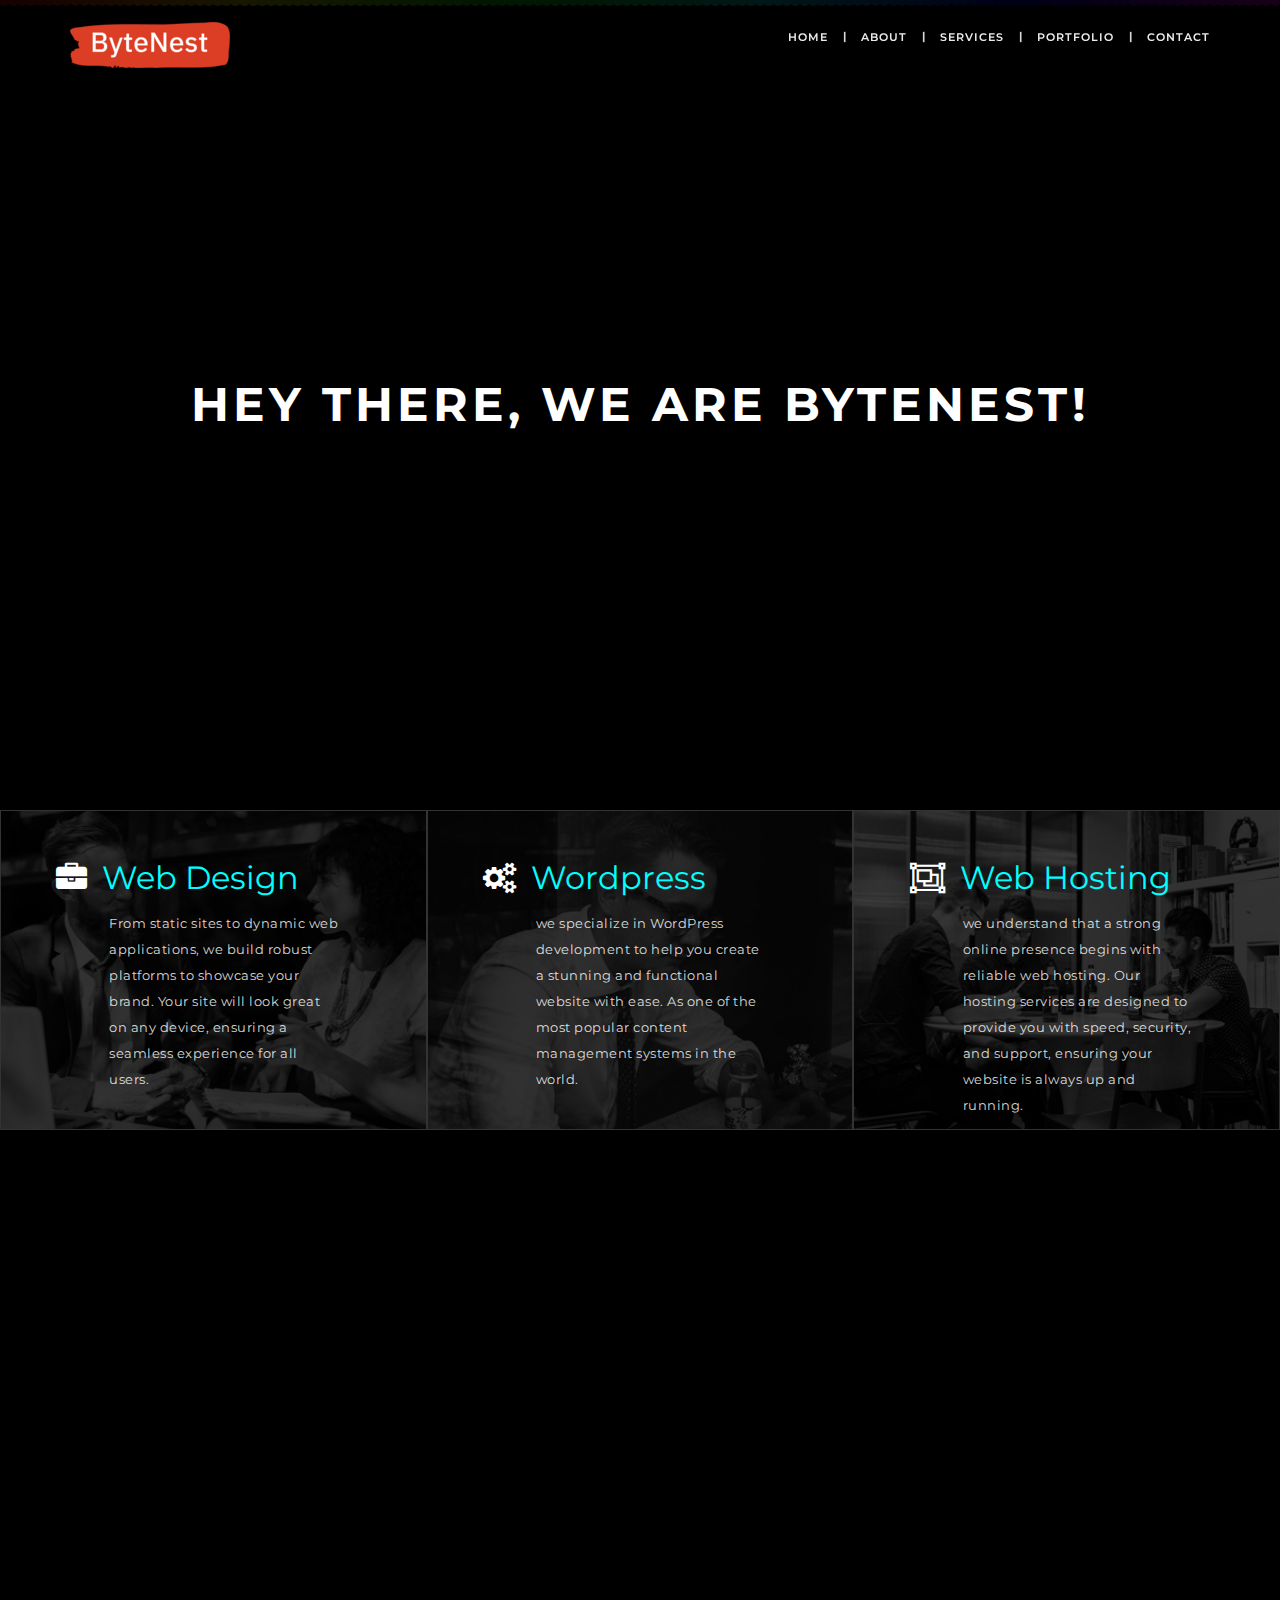
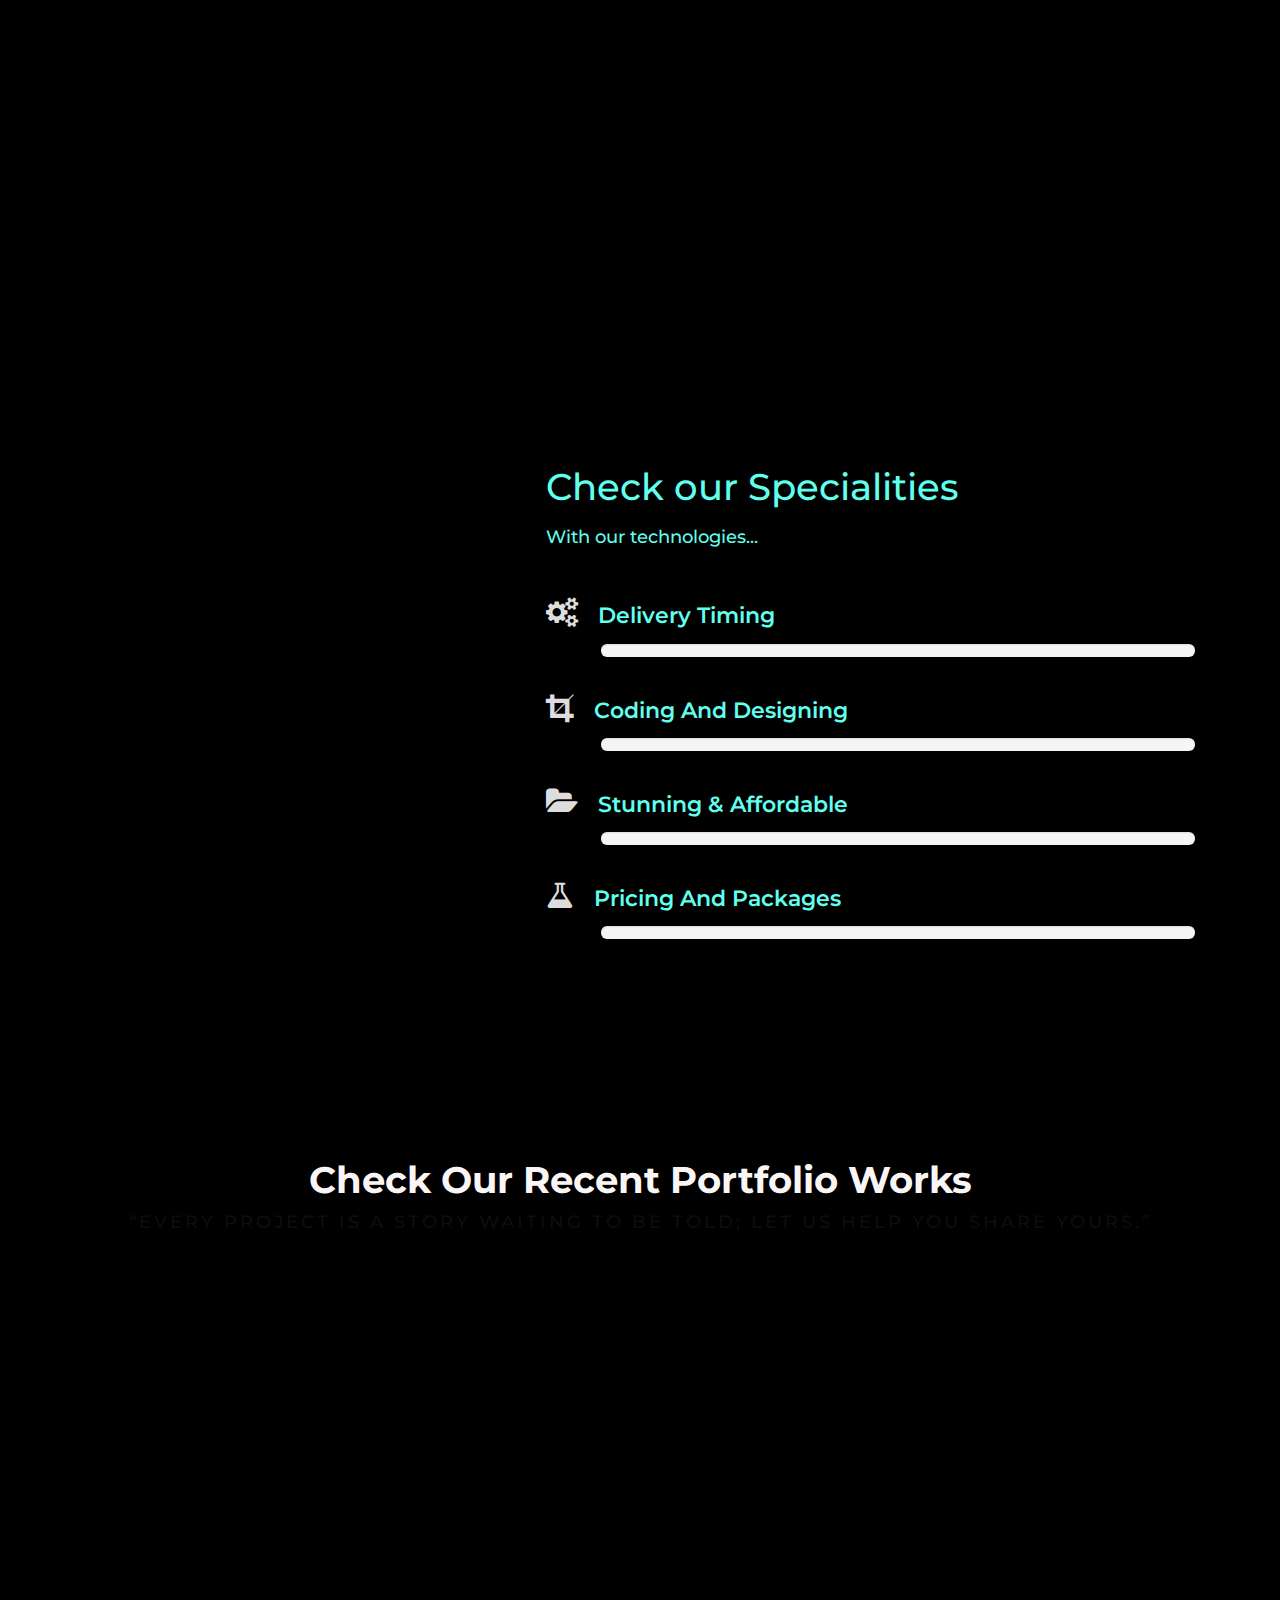
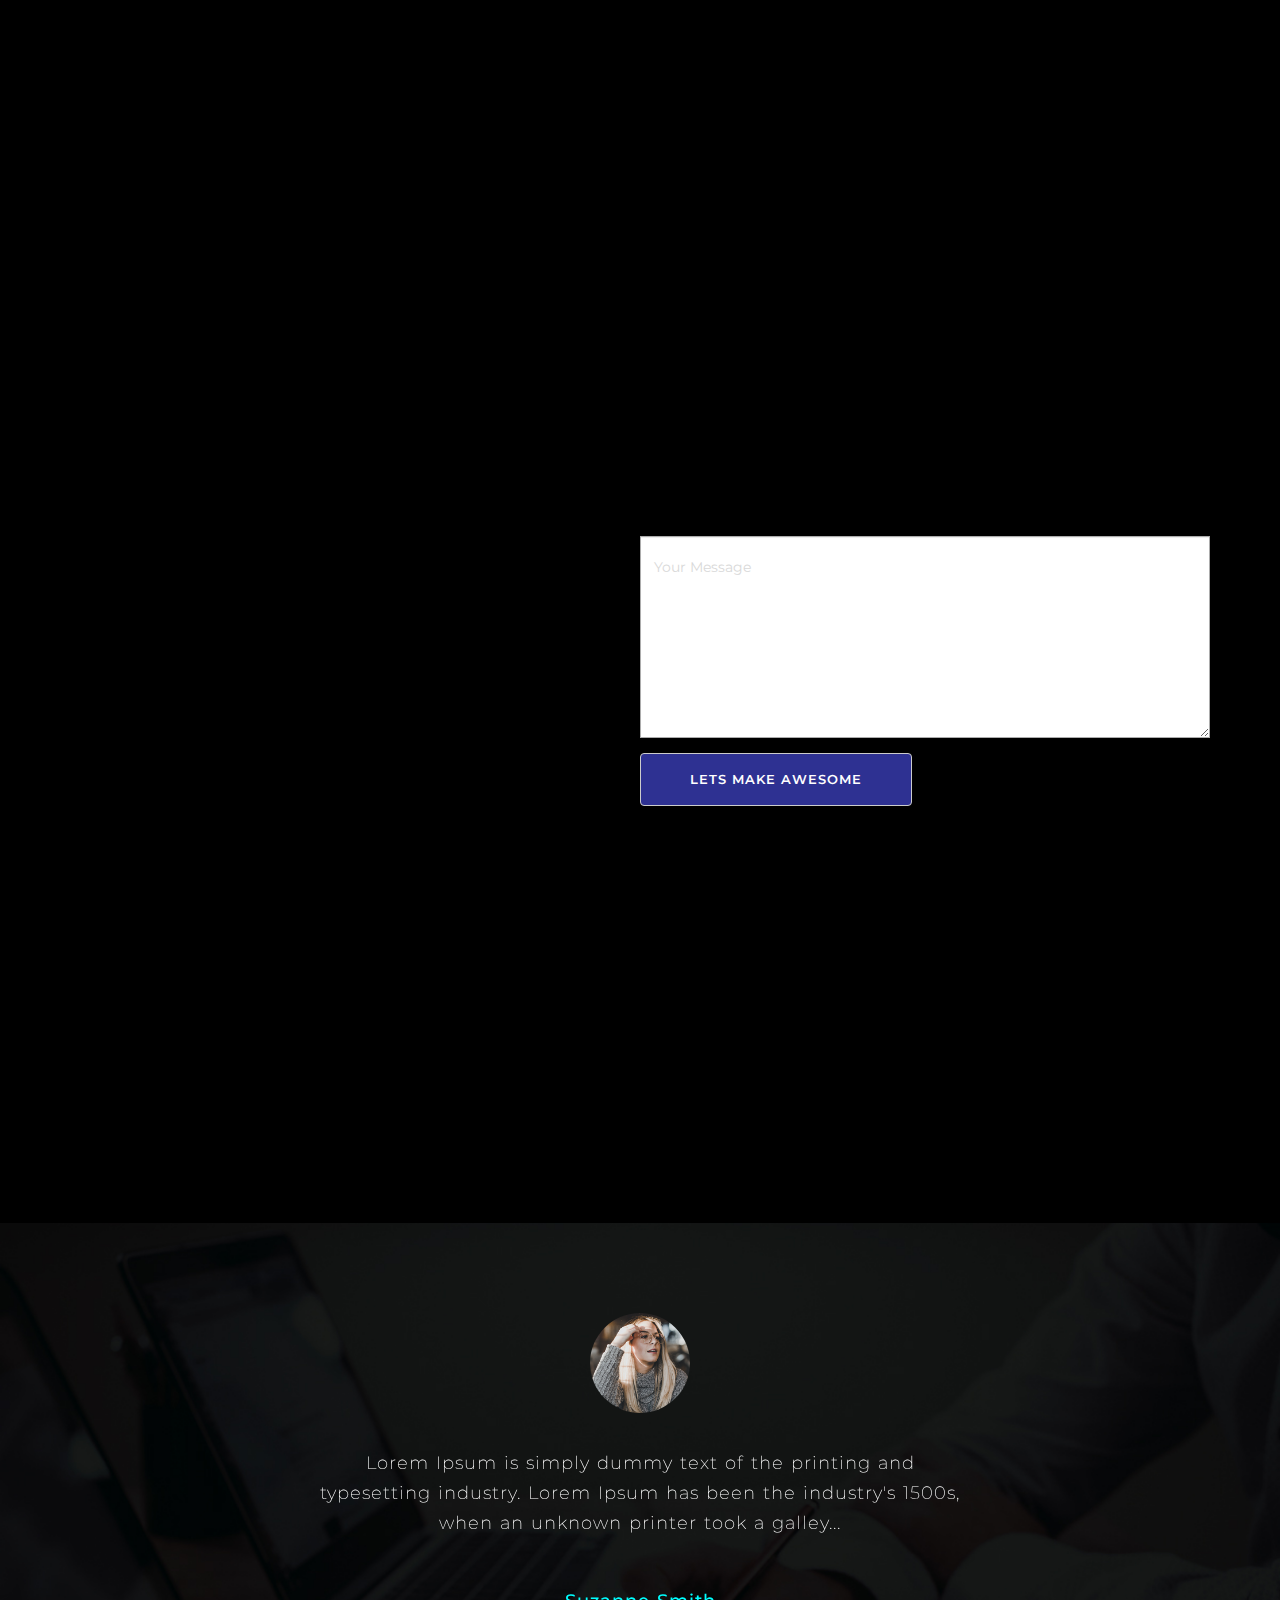
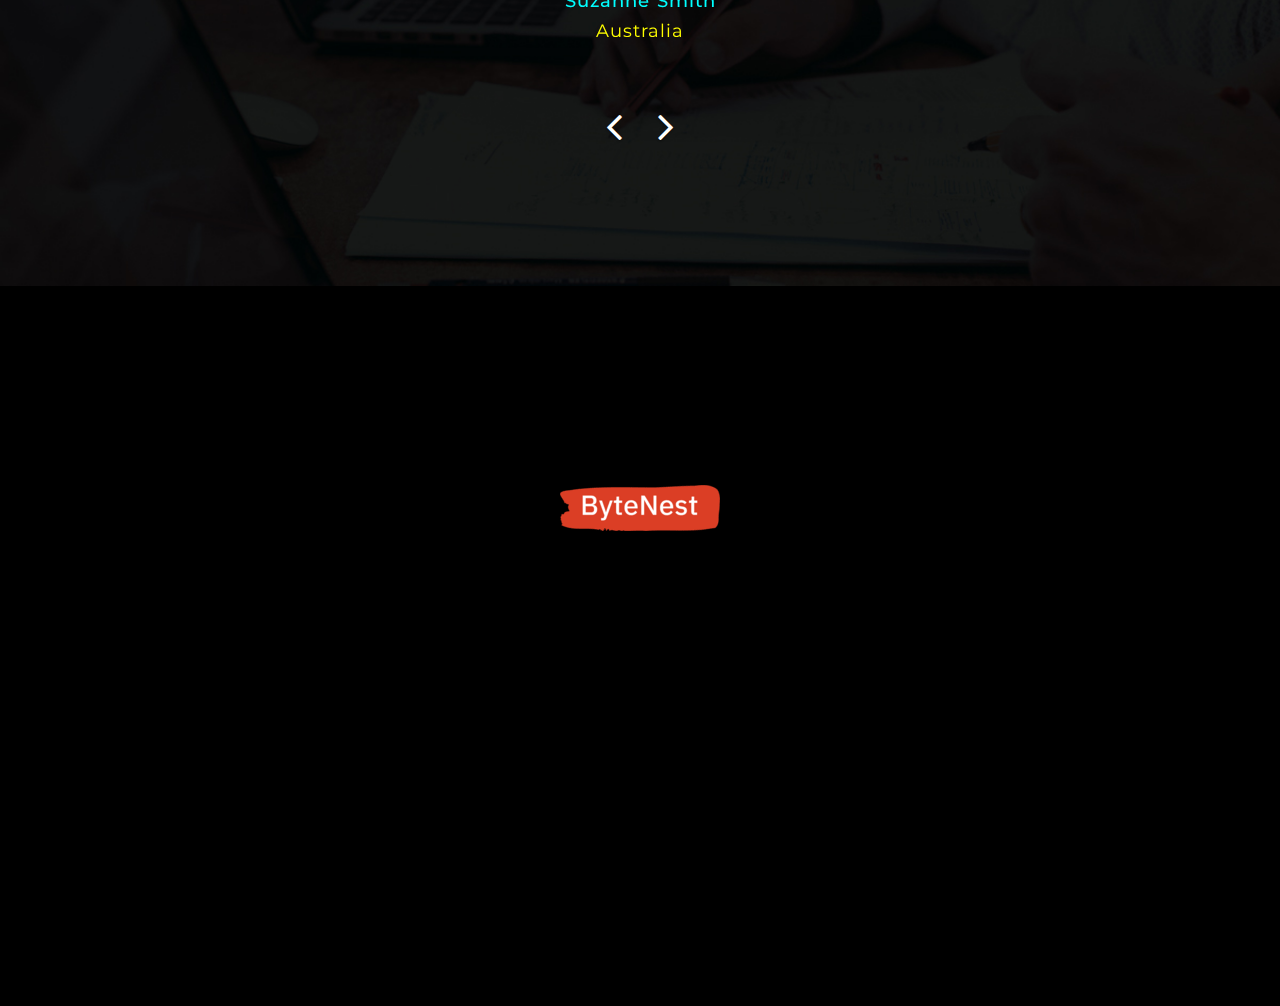
==== commit 1e02f4c5: "responsive added" ====
--- a/index.html
+++ b/index.html
@@ -183,9 +183,9 @@
 <!-- Navbar Start-->
     <!-- Navigation -->
      </div>
-     <div style="margin-left: 150px; margin-right: 150px;">
-    <nav class="navbar navbar-inverse navbar-fixed-top" style="margin-left: 150px; margin-right: 150px;">
-        <div class="container">
+     <div >
+    <nav class="navbar navbar-inverse navbar-fixed-top mobile">
+        <div class="container mobile">
             <!-- Brand -->
             <div class="navbar-header">
                 <button type="button" class="navbar-toggle collapsed" data-toggle="collapse" data-target="#navbar-collapse" aria-expanded="false">
--- a/css/main.css
+++ b/css/main.css
@@ -3528,13 +3528,23 @@
             right: 32%;
         }
     }
-    /*======== Media Query 425px ========*/
-    @media only screen and (max-width: 425px) {
+    /*======== Media Query 435px ========*/
+     @media only screen and (max-width: 435px) {
+
+      .navbar-header
+      {
+        height: 60px;
+      }
+      .navbar-header img{
+        width: 130px;
+      }
+
         .banner {
             height: 500px;
+            margin-left: 50px;
         }
         .banner h1 {
-            font-size: 30px;
+            font-size: 35px;
             letter-spacing: 2px;
         }
         .banner p {
@@ -3555,6 +3565,14 @@
             left: 8%;
             right: 13%;
             justify-content: center;
+            /* margin-left: 20px; */
+            
+        }
+        .about img{
+          margin-left: 30px;
+          height: 300px;
+          margin-top: 5px;
+
         }
         .about .text-block a span {
             font-size: 28px;
@@ -3570,8 +3588,9 @@
             font-size: 2.5em;
         }
         .technologies {
-            padding-top: 50px;
+            padding-top: 90px;
             padding-bottom: 0px;
+            margin-left: 45px;
         }
         .technologies .view-technologie .btn {
             width: 100px;
@@ -3584,6 +3603,11 @@
         .technologies .technologie h3 {
             font-size: 20px;
         }
+        .part{
+          margin-left: 45px;
+        }
+
+        
         .specialities .inner-contant {
             margin: 20px;
         }
@@ -3622,6 +3646,7 @@
         .customers {
             padding-top: 20px;
             padding-bottom: 20px;
+            margin-left: 45px;
         }
         .contact input {
             height: 42px;
@@ -3635,6 +3660,7 @@
         footer {
             padding-bottom: 50px;
             padding-top: 20px;
+            margin-left: 45px;
         }
         footer li a {
             padding: 8px;
@@ -3659,6 +3685,9 @@
         #blog .bt {
             padding-top: 0;
         }
+        .services{
+          margin-left: 40px;
+        }
         #services h3 {
             font-size: 22px;
         }
@@ -3681,7 +3710,11 @@
         .services h3 {
             font-size: 32px;
         }
-    }
+
+        .contact{
+          margin-left: 45px;
+        }
+    } 
     /*======== Media Query 375px ========*/
     @media only screen and (max-width: 375px) {
         .banner h1 {
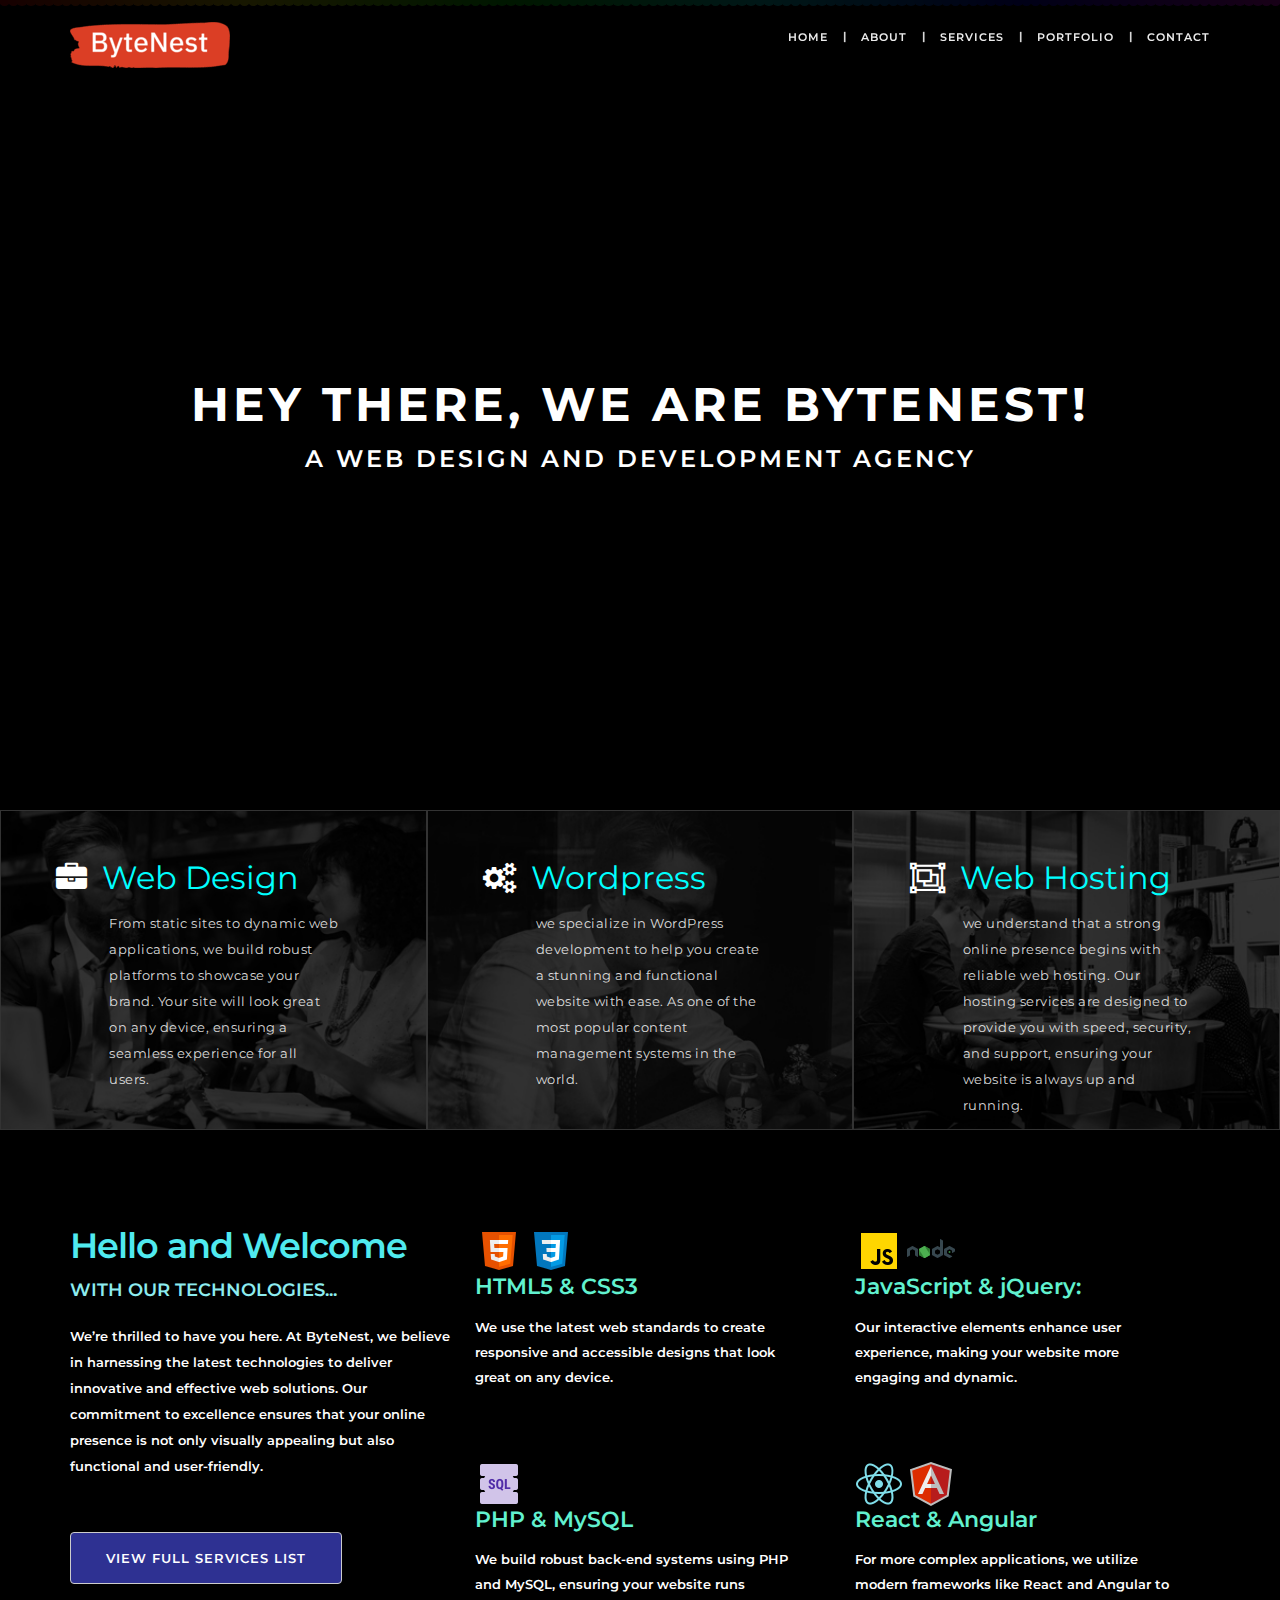
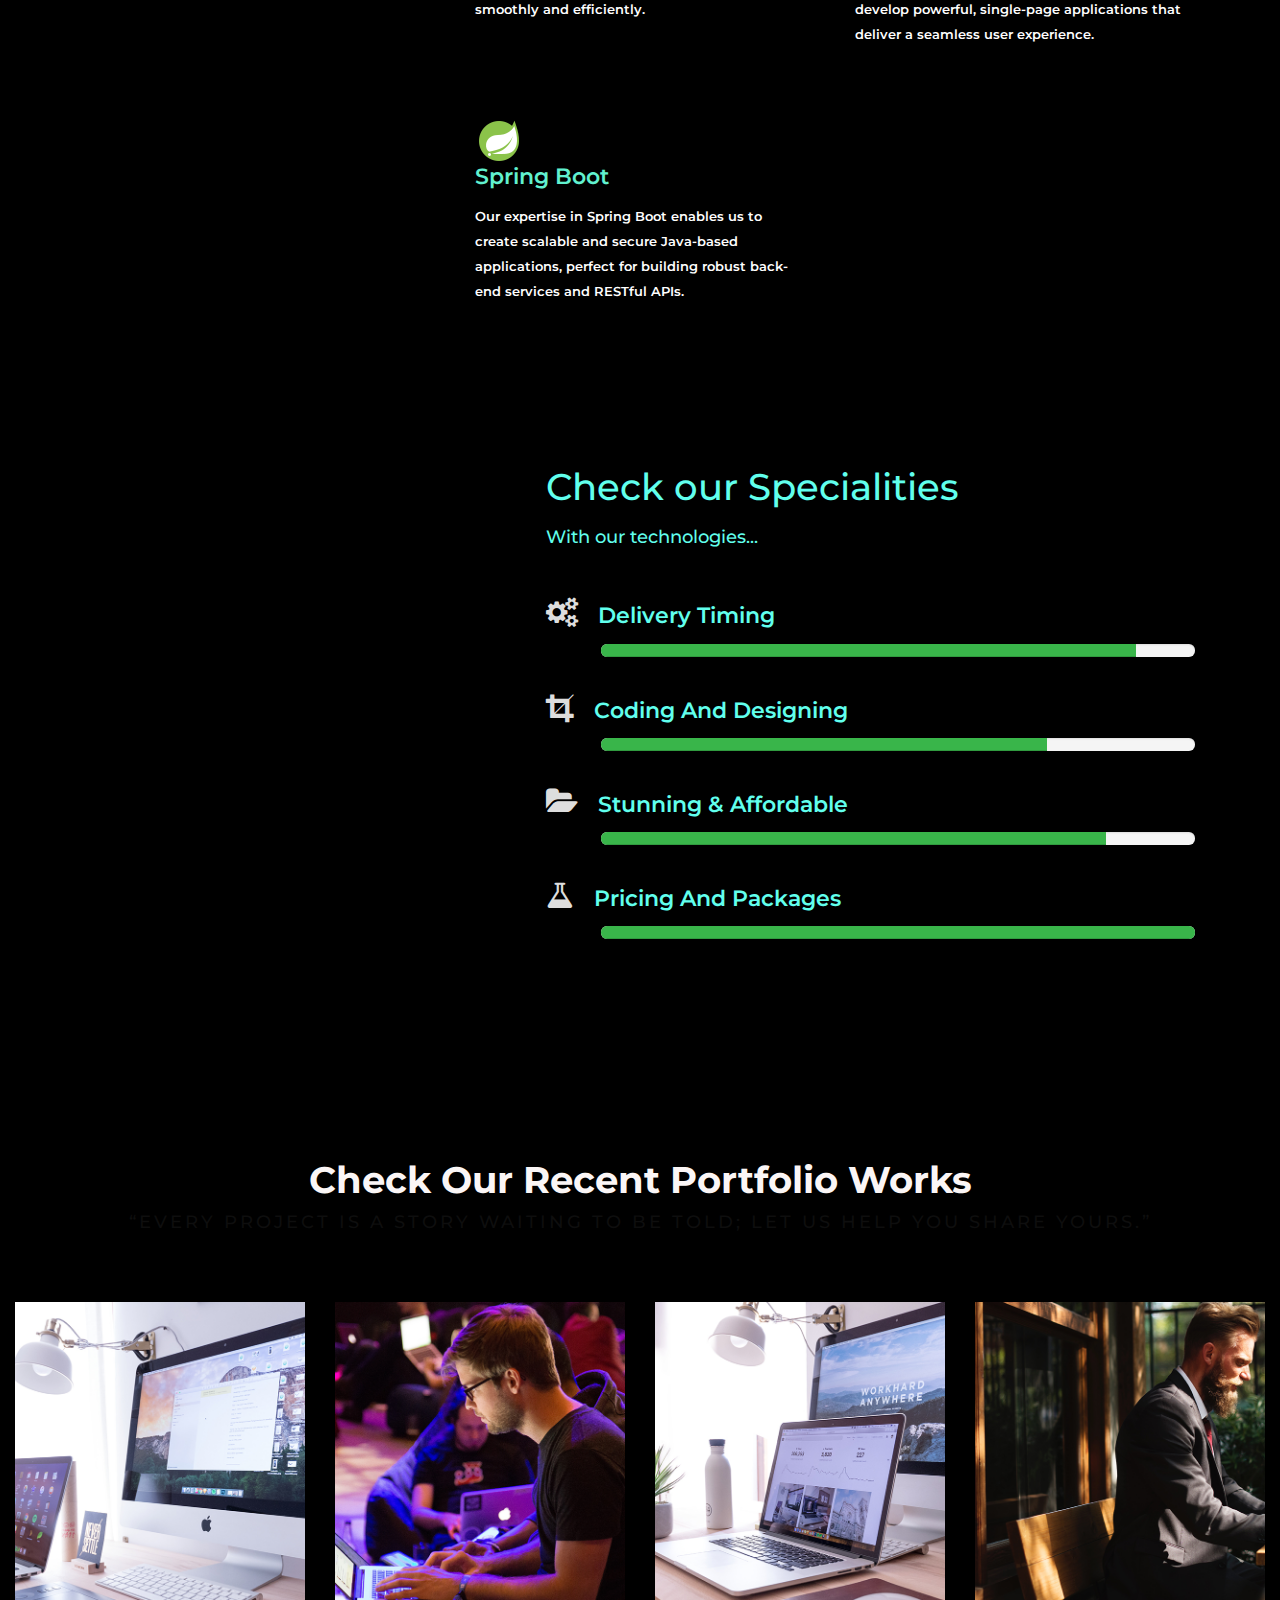
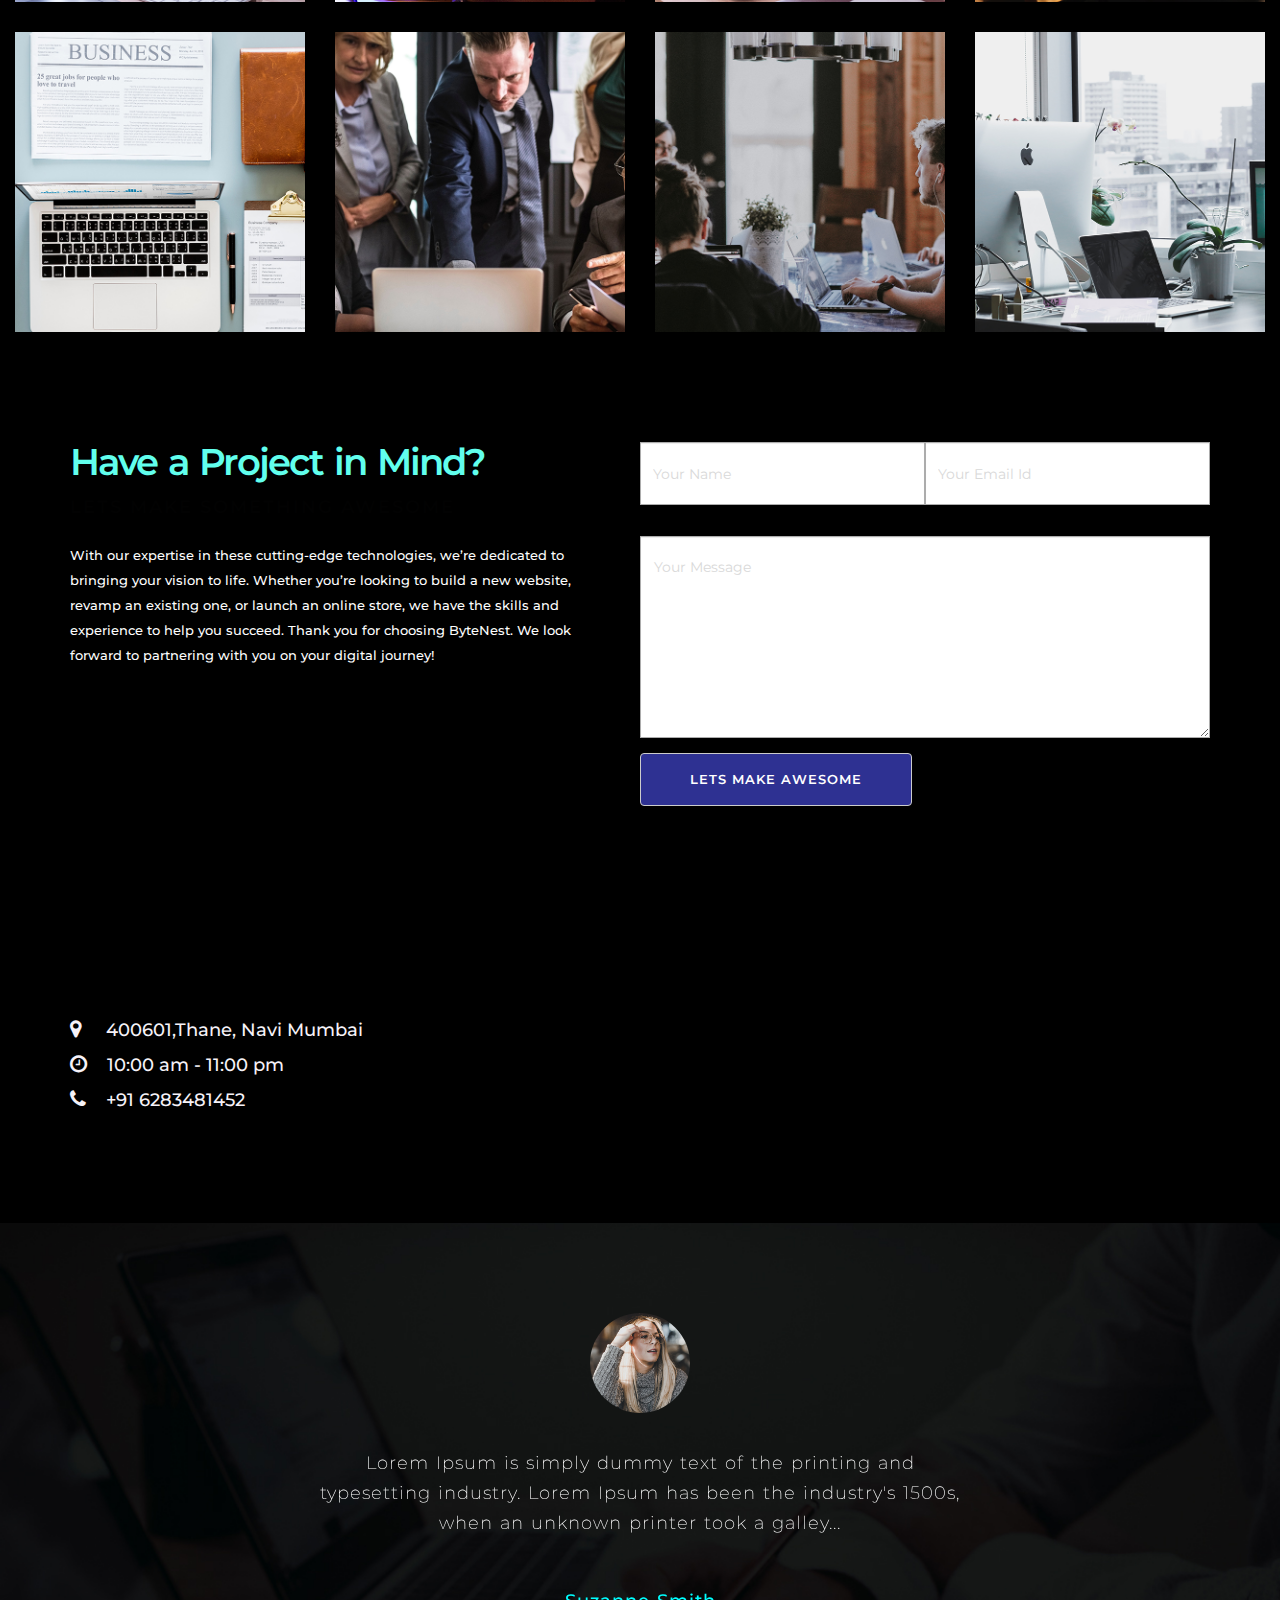
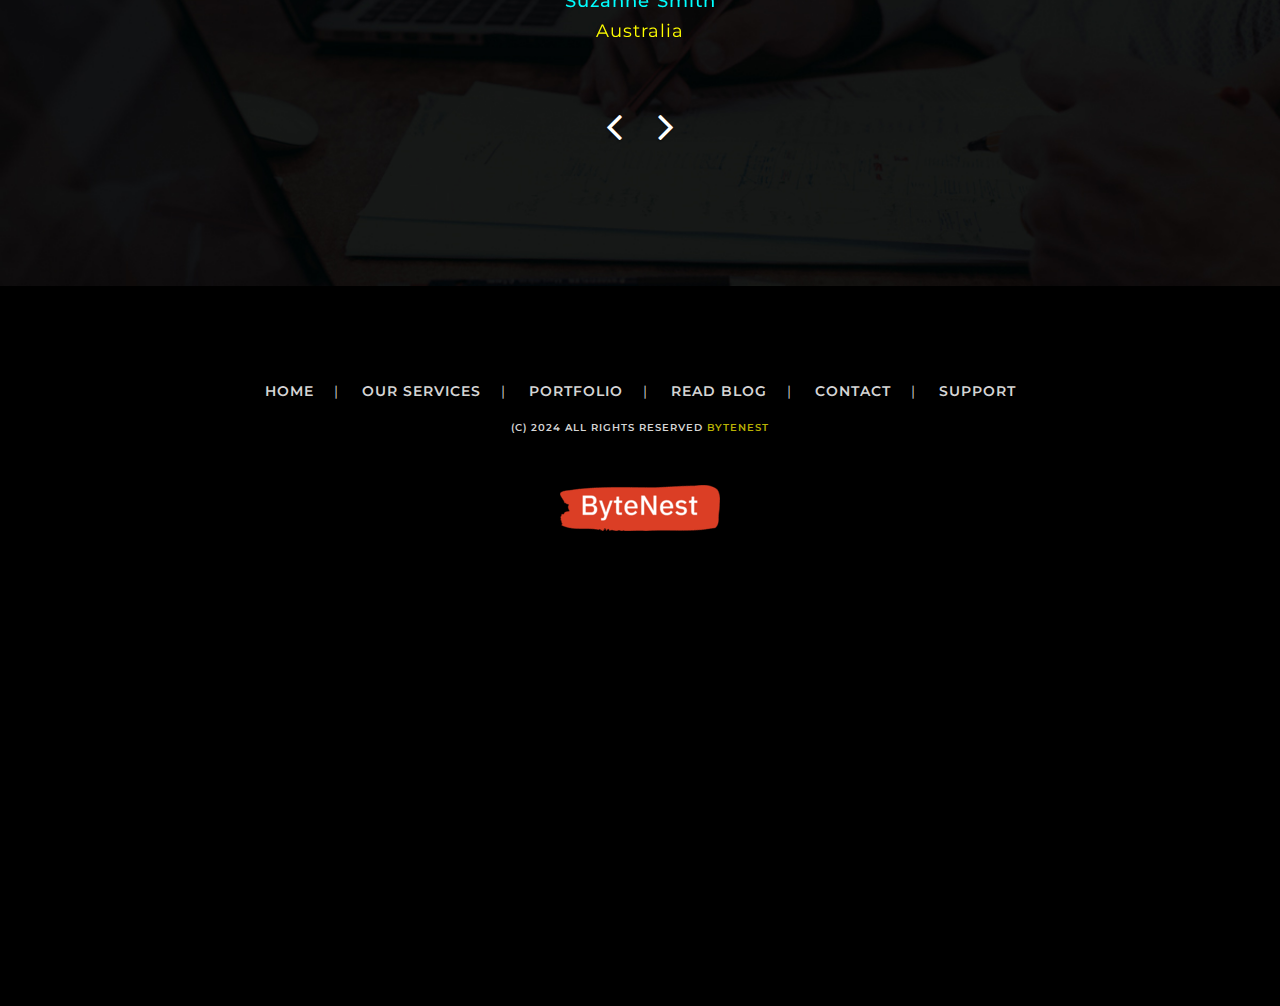
==== commit cfaccc78: "about us page added" ====
--- a/index.html
+++ b/index.html
@@ -3,6 +3,7 @@
   <head>
    <!-- Meta Tags -->
     <meta charset="utf-8">
+    <meta name="viewport" content="width=device-width, initial-scale=1.0">
     <meta http-equiv="X-UA-Compatible" content="IE=edge">
     <meta name="description" content="ByteNest">
     <meta name="keywords" content="HTML,CSS,JavaScript,jquery">
@@ -28,6 +29,12 @@
             <script src="https://oss.maxcdn.com/html5shiv/3.7.3/html5shiv.min.js"></script>
             <script src="https://oss.maxcdn.com/respond/1.4.2/respond.min.js"></script>
           <![endif]-->
+
+
+
+
+
+
   </head>
   
 <!-- Body Start-->
@@ -181,9 +188,7 @@
   
 
 <!-- Navbar Start-->
-    <!-- Navigation -->
-     </div>
-     <div >
+
     <nav class="navbar navbar-inverse navbar-fixed-top mobile">
         <div class="container mobile">
             <!-- Brand -->
@@ -623,7 +628,7 @@
 <!-- Footer section Start -->
 <footer>
     <!-- container Start-->
-    <div class="container">
+    <div class="container footer">
        <div class="row" data-aos="fade-up" data-aos-anchor-placement="bottom-bottom" data-aos-duration="1000">
            <ul>
                <li><a href="index.html">Home </a></li><li class="semicolon">|</li>
@@ -641,8 +646,11 @@
     </div>
     <!-- container Ended-->
 </footer>
+
+<!-- Footer section Ended --> 
+<div class='scrolltop'>
+  <div class='scroll icon'><i class="fa fa-4x fa-angle-up"></i></div>
 </div>
-<!-- Footer section Ended --> 
    
     <!-- jQuery (necessary for Bootstrap's JavaScript plugins) -->
     <script src="https://ajax.googleapis.com/ajax/libs/jquery/1.11.3/jquery.min.js"></script>
--- a/css/main.css
+++ b/css/main.css
@@ -462,7 +462,9 @@
 .services {
     text-align: center;
     padding-top: 77px;
-}
+
+}
+
 
 .services h3 {
     font-size: 37px;
@@ -1087,16 +1089,19 @@
     padding-top: 120px;
 }
 
+
+
 #about-us p {
-    margin: 0;
-    color: #808080;
+
+  
+    color: #fffcfc;
     font-size: 17px;
     line-height: 1.6;
     font-weight: 100;
     text-align: justify;
     padding: 0 0;
     font-family: Helvetica;
-    margin-bottom: 250px;
+    margin-top: 80px;
 }
 
 #about-us .image {
@@ -3253,10 +3258,9 @@
     #about-us p {
         margin-bottom: 60px;
         font-size: 16px;
-    }
-    #about-us {
-        padding-top: 50px;
-    }
+        margin-left: 16px;
+    }
+  
     #blog h6 {
         font-size: 14px;
         letter-spacing: 1px;
@@ -3449,6 +3453,7 @@
         }
         .banner h1 {
             font-size: 34px;
+            margin-top: 10px;
         }
         .banner p {
             font-size: 21px;
@@ -3462,6 +3467,7 @@
             margin-right: 5px;
             padding: 13px 0;
         }
+     
         #services h3 {
             font-size: 32px;
         }
@@ -3530,6 +3536,10 @@
     }
     /*======== Media Query 435px ========*/
      @media only screen and (max-width: 435px) {
+      .wrap{
+        margin-left: 55px;
+      }
+
 
       .navbar-header
       {
@@ -3568,8 +3578,12 @@
             /* margin-left: 20px; */
             
         }
+
+        .about{
+          margin-left: 40px;
+        }
         .about img{
-          margin-left: 30px;
+         
           height: 300px;
           margin-top: 5px;
 
@@ -3606,6 +3620,7 @@
         .part{
           margin-left: 45px;
         }
+        
 
         
         .specialities .inner-contant {
@@ -3635,6 +3650,10 @@
         }
         blockquote {
             font-size: 12.5px;
+        }
+
+        .customers{
+          margin-left: 25px;
         }
         .customers blockquote {
             border: none;
@@ -3662,6 +3681,9 @@
             padding-top: 20px;
             margin-left: 45px;
         }
+
+
+        
         footer li a {
             padding: 8px;
             font-size: 10px;
@@ -3686,7 +3708,7 @@
             padding-top: 0;
         }
         .services{
-          margin-left: 40px;
+          margin-left: 45px;
         }
         #services h3 {
             font-size: 22px;
@@ -3713,6 +3735,10 @@
 
         .contact{
           margin-left: 45px;
+        }
+
+        .footer{
+          margin-left: 20px;
         }
     } 
     /*======== Media Query 375px ========*/
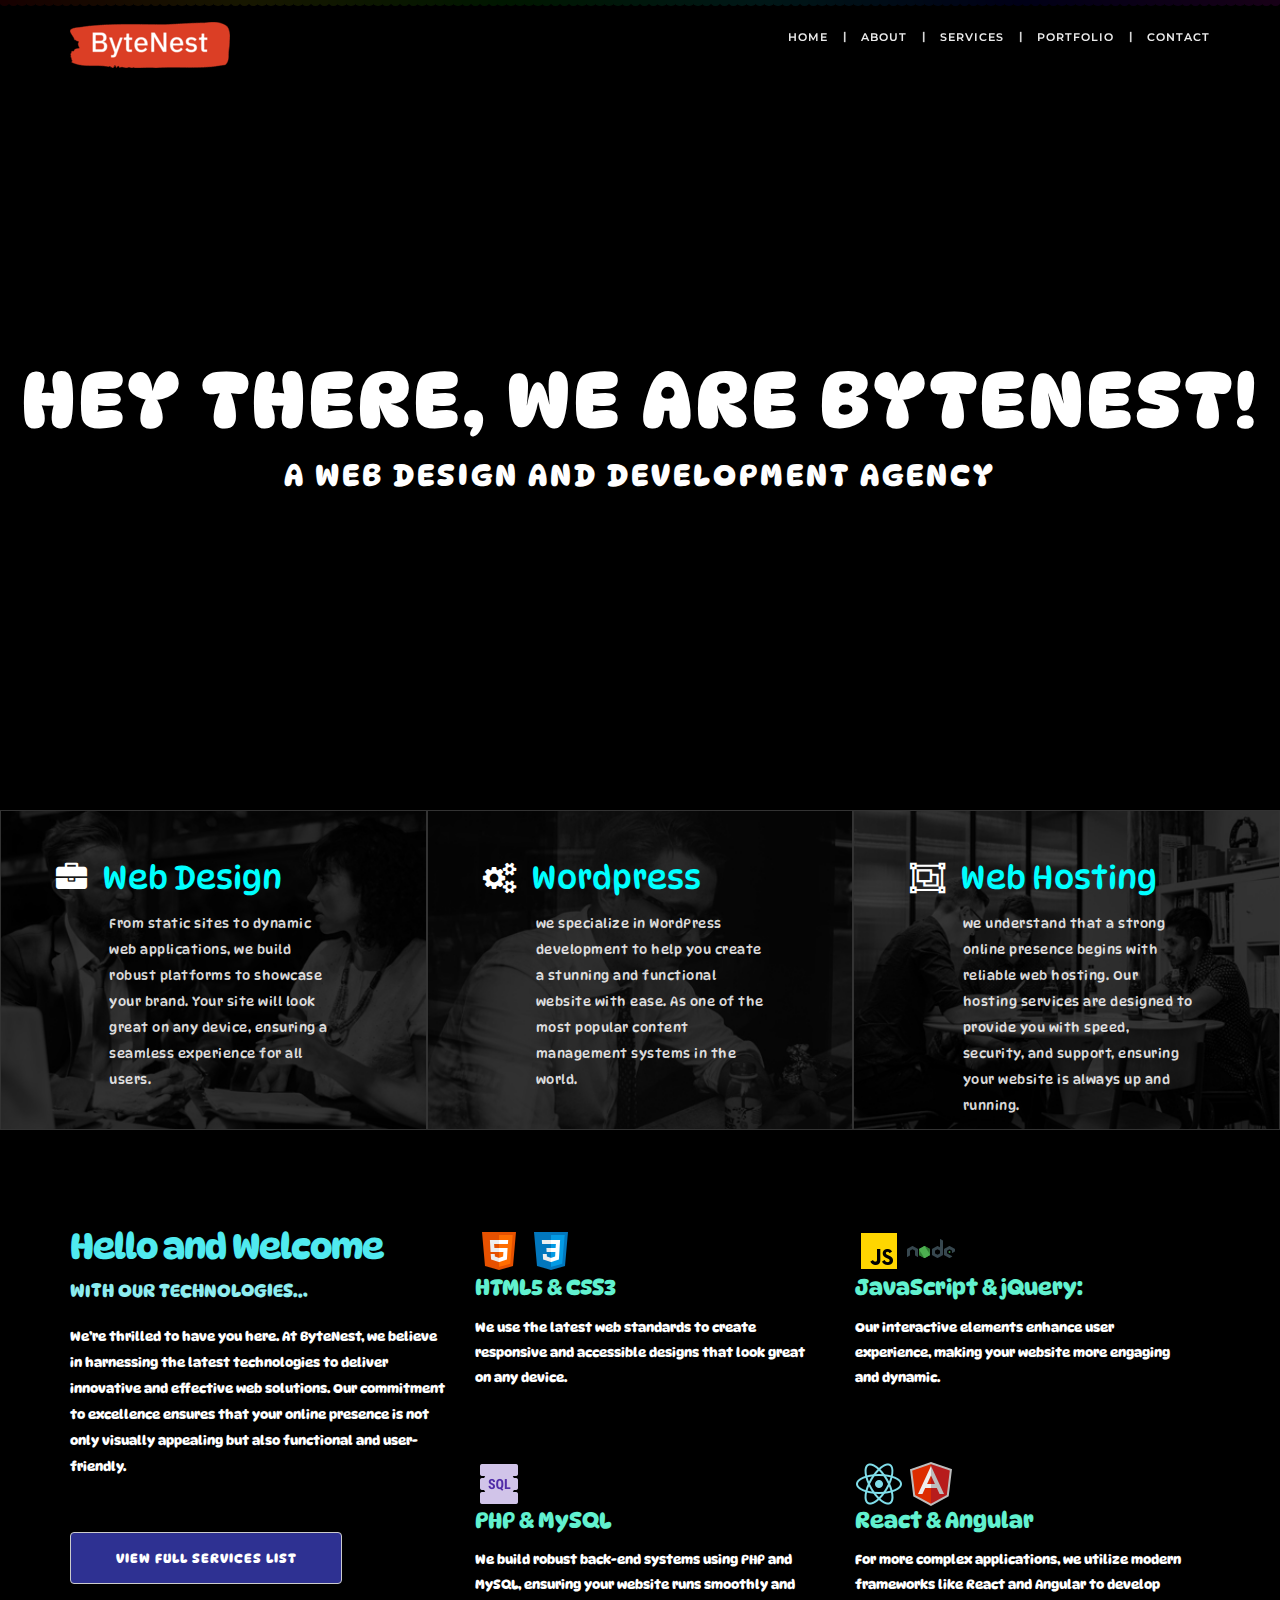
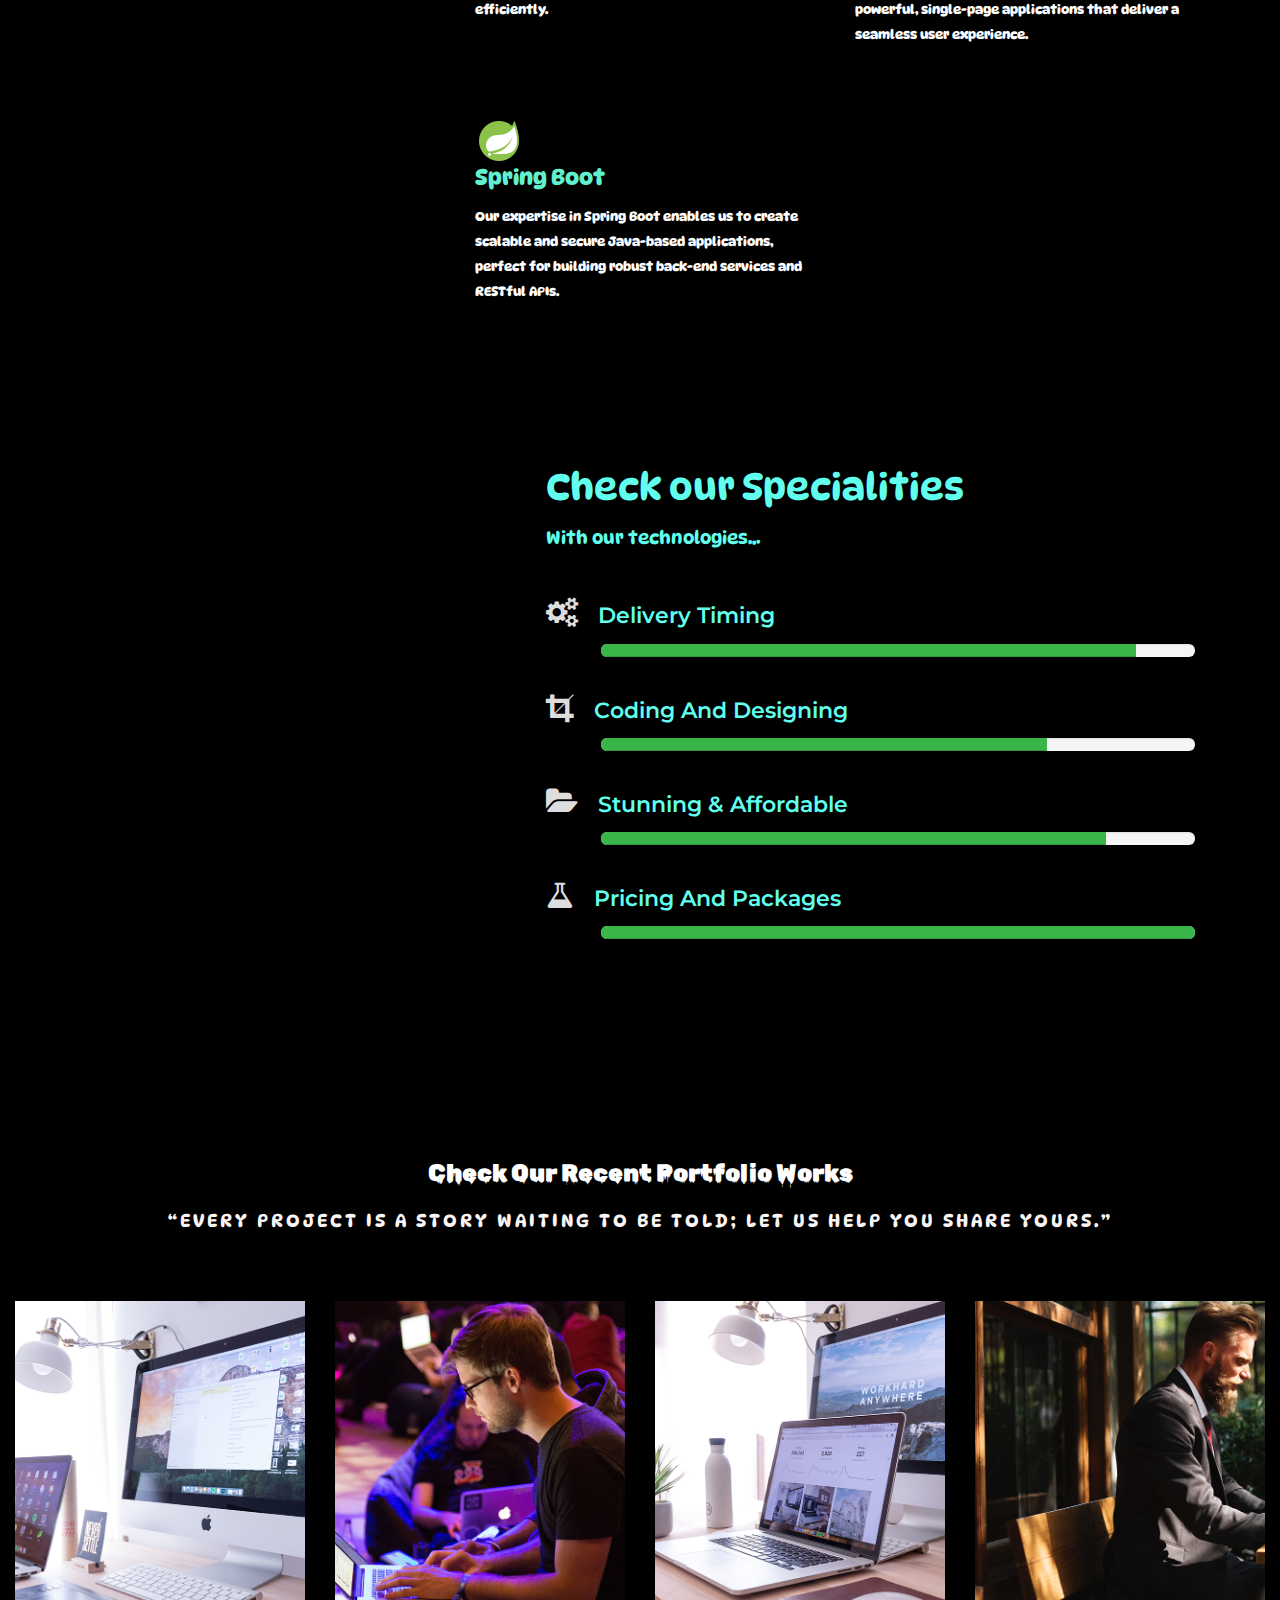
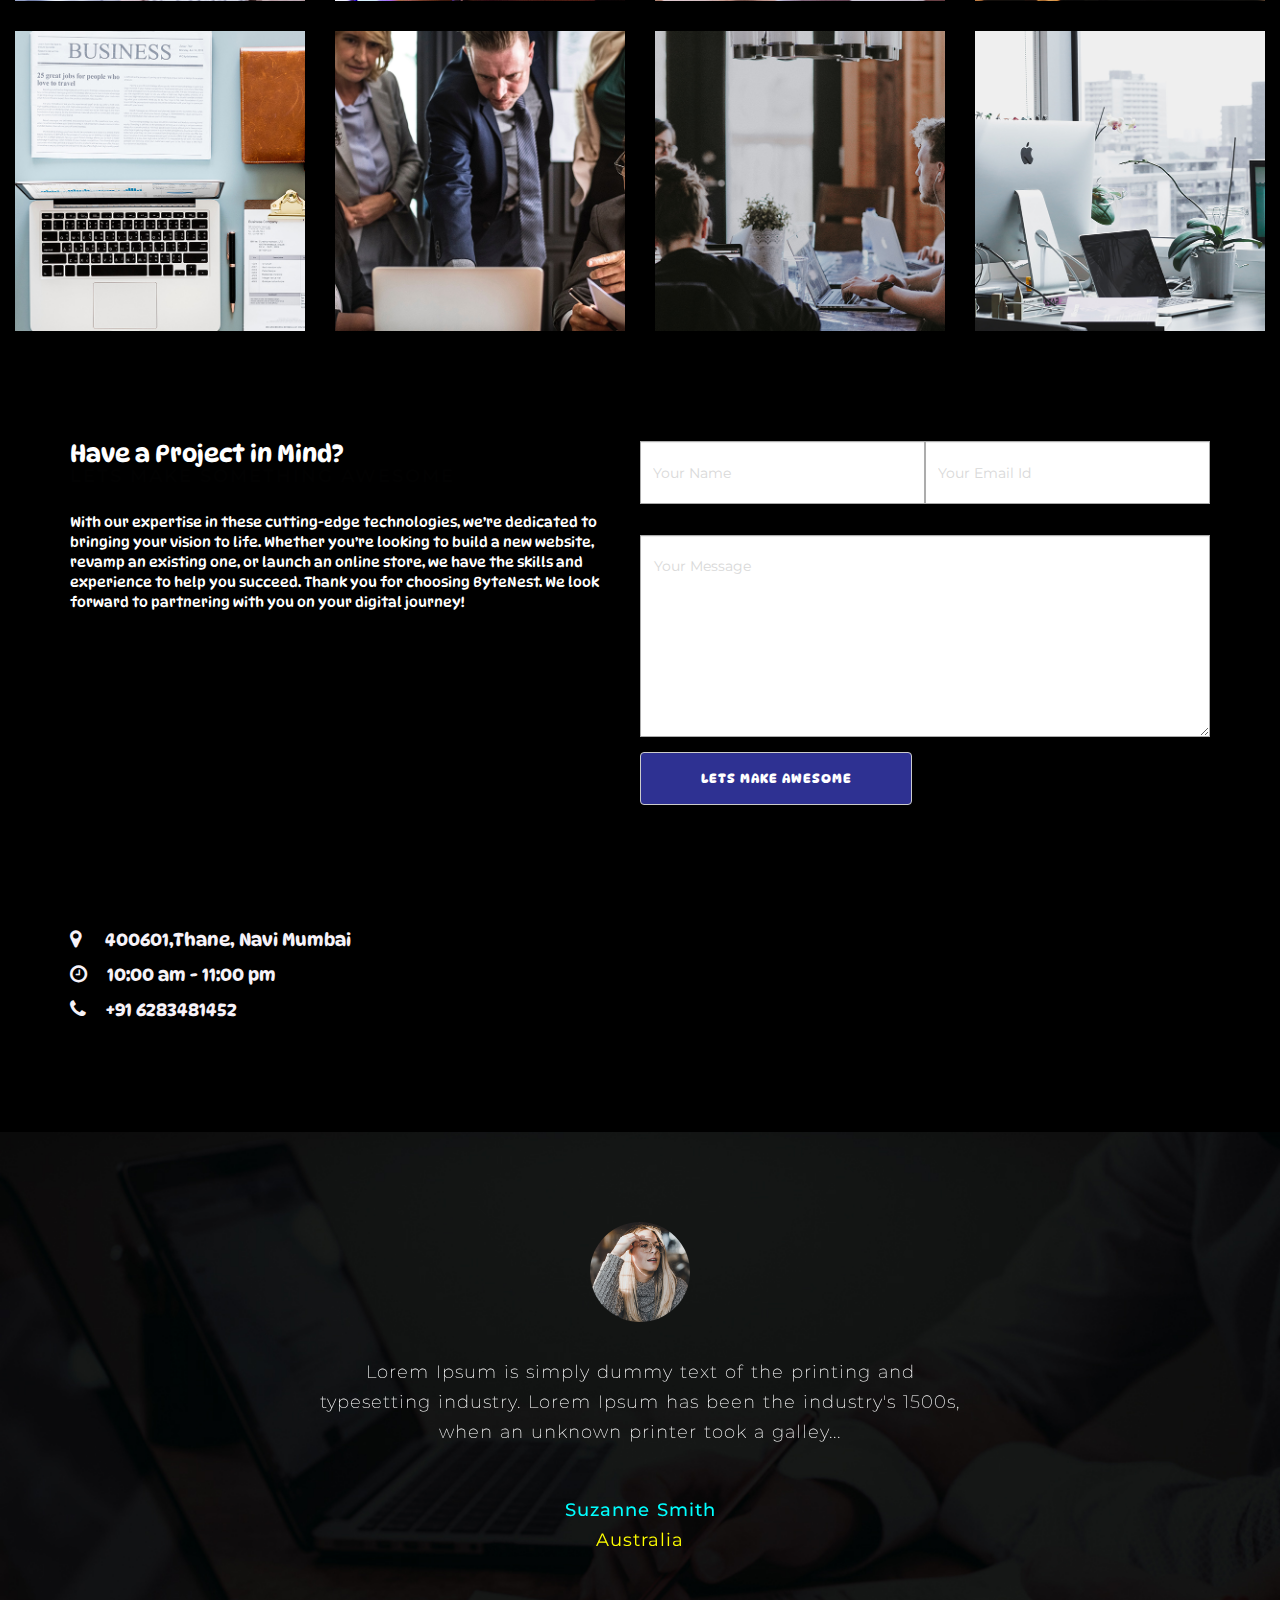
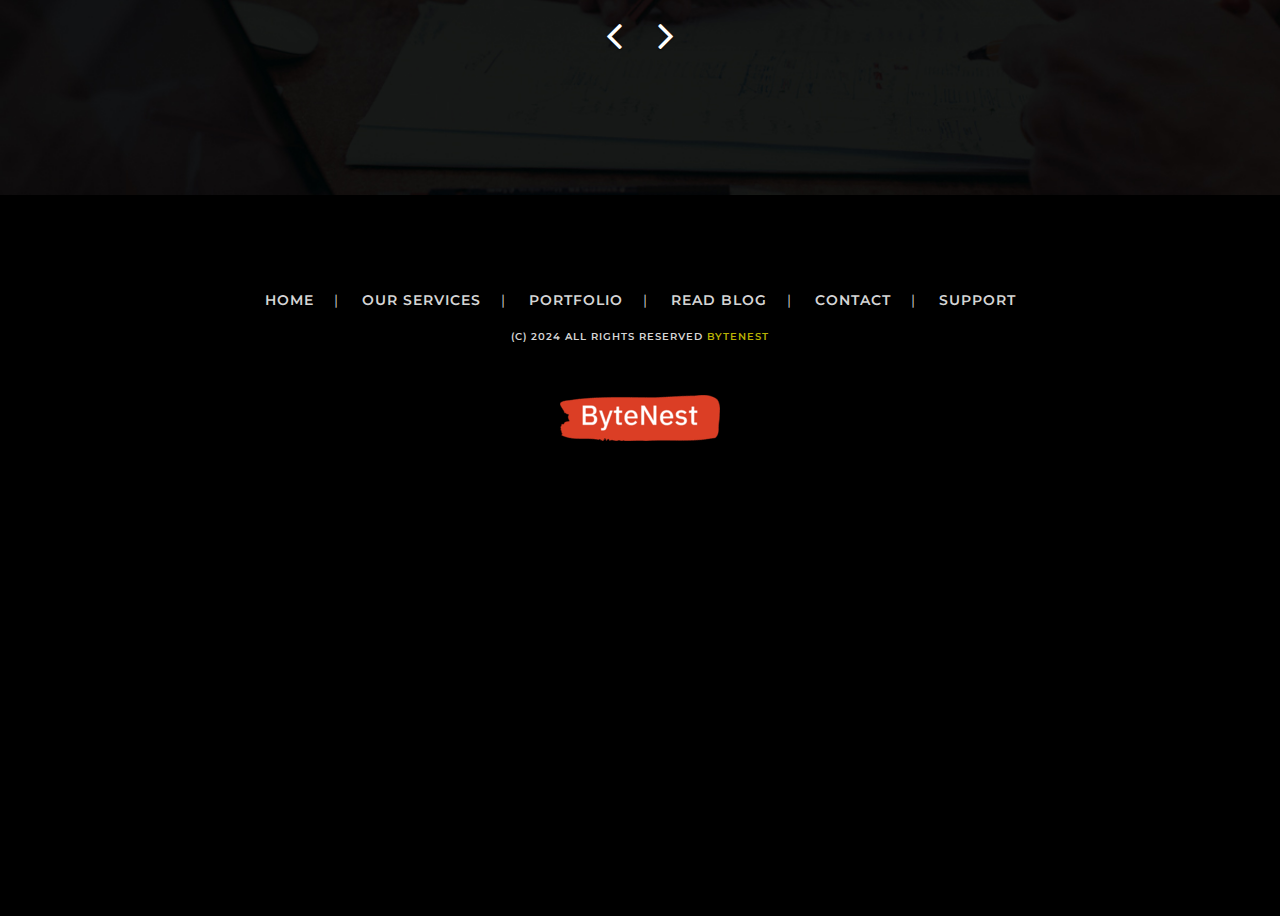
==== commit 0d306cb2: "font added" ====
--- a/index.html
+++ b/index.html
@@ -208,13 +208,13 @@
                    <li class="hidden-xs">|</li>
                    <li><a href="about.html">About</a></li>
                    <li class="hidden-xs">|</li>
-                   <li><a href="services.html">services</a></li>
+                   <li><a href="#servicesS">services</a></li>
                    <li class="hidden-xs">|</li>
-                   <li><a href="portfolio.html">portfolio</a></li>
+                   <li><a href="#portfolioS">portfolio</a></li>
                    
                    
                    <li class="hidden-xs">|</li>
-                   <li><a href="contact.html">contact</a></li>
+                   <li><a href="#contactS">contact</a></li>
                 </ul>
             </div>
         </div>
@@ -240,7 +240,7 @@
 <!-- Jumbotron Ended -->
 
 <!-- About SEction Start -->
-<section class="about">
+<section class="about" id="servicesS">
     <div class="row">
         <div class="col-lg-4 col-md-4 col-sm-4 col-xs-12 col">
           <div class="item">
@@ -445,7 +445,7 @@
 <!-- Team Ended -->
 
 <!-- Services Start -->
-<section class="services">
+<section class="services" id="portfolioS">
        <h3>Check Our Recent Portfolio Works</h3>
        <h4>“Every project is a story waiting to be told; let us help you share yours.”</h4>
 			<div class="row" data-aos="fade-right" data-aos-anchor-placement="bottom-bottom" data-aos-duration="1000">
@@ -520,7 +520,7 @@
 <!-- Services Ended-->
 
 <!-- Contact Section Start -->
-<section class="contact">
+<section class="contact" id="contactS">
 <div class="container">
   <div class="row">
     <div class="col-sm-6 col" data-aos="fade-right" data-aos-anchor-placement="bottom-bottom" data-aos-duration="1000">
--- a/css/main.css
+++ b/css/main.css
@@ -2,7 +2,9 @@
        Corporate Agency Website Stylesheet
              Body Core Stylesheet
 ======================================================*/
-
+@import url('https://fonts.googleapis.com/css2?family=Rubik+Wet+Paint&display=swap');
+@import url('https://fonts.googleapis.com/css2?family=DynaPuff:wght@400..700&display=swap');
+@import url('https://fonts.googleapis.com/css2?family=Merriweather:ital,wght@0,300;0,400;0,700;0,900;1,300;1,400;1,700;1,900&family=Rubik+Wet+Paint&display=swap');
 * {
     -webkit-box-sizing: border-box;
     -moz-box-sizing: border-box;
@@ -198,17 +200,29 @@
 }
 
 .banner h1 {
-    font-size: 47px;
+    font-size: 77px;
     font-weight: 700;
     letter-spacing: 4px;
     padding-bottom: 12px;
+    font-family: "DynaPuff", system-ui;
+    font-optical-sizing: auto;
+    font-weight: <weight>;
+    font-style: normal;
+    font-variation-settings:
+      "wdth" 100;
 }
 
 .banner p {
-    font-size: 24px;
-    font-weight: 600;
-    letter-spacing: 3px;
-    padding-bottom: 35px;
+  font-size: 30px;
+  font-weight: 600;
+  letter-spacing: 3px;
+  padding-bottom: 35px;
+  font-family: "DynaPuff", system-ui;
+  font-optical-sizing: auto;
+  font-weight: <weight>;
+  font-style: normal;
+  font-variation-settings:
+    "wdth" 100;
 }
 
 .banner p .btn-primary,
@@ -249,6 +263,12 @@
     left: 13%;
     right: 13%;
     justify-content: center;
+    font-family: "DynaPuff", system-ui;
+    font-optical-sizing: auto;
+    font-weight: <weight>;
+    font-style: normal;
+    font-variation-settings:
+      "wdth" 100;
 }
 
 .about .inner-contant {
@@ -267,8 +287,14 @@
 
 .about .text-block a span {
     color: #00ffff;
-    font-size: 32px;
-    line-height: 2;
+      font-size: 32px;
+      line-height: 2;
+    font-family: "DynaPuff", system-ui;
+    font-optical-sizing: auto;
+    font-weight: <weight>;
+    font-style: normal;
+    font-variation-settings:
+      "wdth" 100;
 }
 
 .about .text-block p {
@@ -328,6 +354,12 @@
     font-weight: 600;
     color: #61f1cf;
     padding-bottom: 15px;
+    font-family: "DynaPuff", system-ui;
+  font-optical-sizing: auto;
+  font-weight: <weight>;
+  font-style: normal;
+  font-variation-settings:
+    "wdth" 100;
 }
 
 .technologies .technologie p {
@@ -335,6 +367,12 @@
     font-weight: 600;
     color: #ffffff;
     line-height: 25px;
+    font-family: "DynaPuff", system-ui;
+  font-optical-sizing: auto;
+  font-weight: <weight>;
+  font-style: normal;
+  font-variation-settings:
+    "wdth" 100;
 }
 
 .technologies .view-technologie h2 {
@@ -343,6 +381,12 @@
     color: #50eaef;
     padding-bottom: 15px;
     letter-spacing: -1px;
+    font-family: "DynaPuff", system-ui;
+  font-optical-sizing: auto;
+  font-weight: <weight>;
+  font-style: normal;
+  font-variation-settings:
+    "wdth" 100;
 }
 
 .technologies .view-technologie h4 {
@@ -351,6 +395,12 @@
     color: #8decef;
     padding-bottom: 22px;
     text-transform: uppercase;
+    font-family: "DynaPuff", system-ui;
+  font-optical-sizing: auto;
+  font-weight: <weight>;
+  font-style: normal;
+  font-variation-settings:
+    "wdth" 100;
 }
 
 .technologies .view-technologie p,
@@ -360,6 +410,12 @@
     line-height: 2;
     color: #fefefe;
     padding-bottom: 43px;
+    font-family: "DynaPuff", system-ui;
+  font-optical-sizing: auto;
+  font-weight: <weight>;
+  font-style: normal;
+  font-variation-settings:
+    "wdth" 100;
 }
 
 .technologies .view-technologie .btn {
@@ -372,6 +428,12 @@
     margin-bottom: 186px;
     background-color: #2e3192;
     text-transform: uppercase;
+    font-family: "DynaPuff", system-ui;
+  font-optical-sizing: auto;
+  font-weight: <weight>;
+  font-style: normal;
+  font-variation-settings:
+    "wdth" 100;
 }
 
 .technologies .btn:hover {
@@ -420,12 +482,24 @@
     color: #61ffed;
     font-size: 37px;
     padding-bottom: 20px;
+    font-family: "DynaPuff", system-ui;
+  font-optical-sizing: auto;
+  font-weight: <weight>;
+  font-style: normal;
+  font-variation-settings:
+    "wdth" 100;
 }
 
 .specialities h4 {
     color:  #61ffed;;
     font-size: 18px;
     padding-bottom: 50px;
+    font-family: "DynaPuff", system-ui;
+  font-optical-sizing: auto;
+  font-weight: <weight>;
+  font-style: normal;
+  font-variation-settings:
+    "wdth" 100;
 }
 
 .specialities .progress {
@@ -434,6 +508,12 @@
     margin: 0 55px;
     margin-bottom: 35px;
     border-radius: 6px;
+    font-family: "DynaPuff", system-ui;
+  font-optical-sizing: auto;
+  font-weight: <weight>;
+  font-style: normal;
+  font-variation-settings:
+    "wdth" 100;
 }
 
 .specialities .progress-bar {
@@ -467,19 +547,28 @@
 
 
 .services h3 {
-    font-size: 37px;
-    font-weight: 700;
-    padding-bottom: 12px;
-    color: rgb(251, 246, 246);
-    text-transform: capitalize;
+  font-family: "Rubik Wet Paint", system-ui;
+  font-weight: 400;
+  font-style: normal;
+  color: white;
 }
 
 .services h4 {
+  margin-top: 25px;
     font-size: 18px;
-    color: rgb(14, 14, 14);
+    color: rgb(252, 245, 245);
     letter-spacing: 3px;
     padding-bottom: 70px;
     text-transform: uppercase;
+    font-family: "DynaPuff", system-ui;
+  font-optical-sizing: auto;
+  font-weight: <weight>;
+  font-style: normal;
+  font-variation-settings:
+    "wdth" 100;
+    
+   
+    
 }
 
 .services h5 {
@@ -655,12 +744,21 @@
 }
 
 .contact h3 {
-    font-size: 37px;
+    /* font-size: 37px;
     font-weight: 600;
     word-spacing: 3px;
     letter-spacing: -2px;
     padding-bottom: 15px;
-    color: #61ffed;
+    color: #61ffed; */
+    color: white;
+
+    font-family: "DynaPuff", system-ui;
+    font-optical-sizing: auto;
+    font-weight: <weight>;
+    font-style: normal;
+    font-variation-settings:
+      "wdth" 100;
+    
 }
 
 .contact h4 {
@@ -673,12 +771,21 @@
 }
 
 .contact p {
-    color: #fdfdfd;
+    /* color: #fdfdfd;
     font-size: 13px;
     font-weight: 500;
     line-height: 25px;
     padding-bottom: 35px;
-    padding-right: 57px;
+    padding-right: 57px; */
+    color: white;
+
+    font-family: "DynaPuff", system-ui;
+    font-optical-sizing: auto;
+    font-weight: <weight>;
+    font-style: normal;
+    font-variation-settings:
+      "wdth" 100;
+    
 }
 
 .contact address p {
@@ -717,6 +824,12 @@
     letter-spacing: 1px;
     background-color: #2e3192;
     text-transform: uppercase;
+    font-family: "DynaPuff", system-ui;
+  font-optical-sizing: auto;
+  font-weight: <weight>;
+  font-style: normal;
+  font-variation-settings:
+    "wdth" 100;
 }
 
 .contact .btn:hover {
@@ -1102,6 +1215,12 @@
     padding: 0 0;
     font-family: Helvetica;
     margin-top: 80px;
+    font-family: "DynaPuff", system-ui;
+  font-optical-sizing: auto;
+  font-weight: <weight>;
+  font-style: normal;
+  font-variation-settings:
+    "wdth" 100;
 }
 
 #about-us .image {
@@ -3260,6 +3379,13 @@
         font-size: 16px;
         margin-left: 16px;
     }
+/* Auto Scroll */
+    html {
+      scroll-behavior: smooth; /* Enables smooth scrolling */
+  }
+  section {
+      padding: 50px 0; /* Adds some space around each section */
+  }
   
     #blog h6 {
         font-size: 14px;
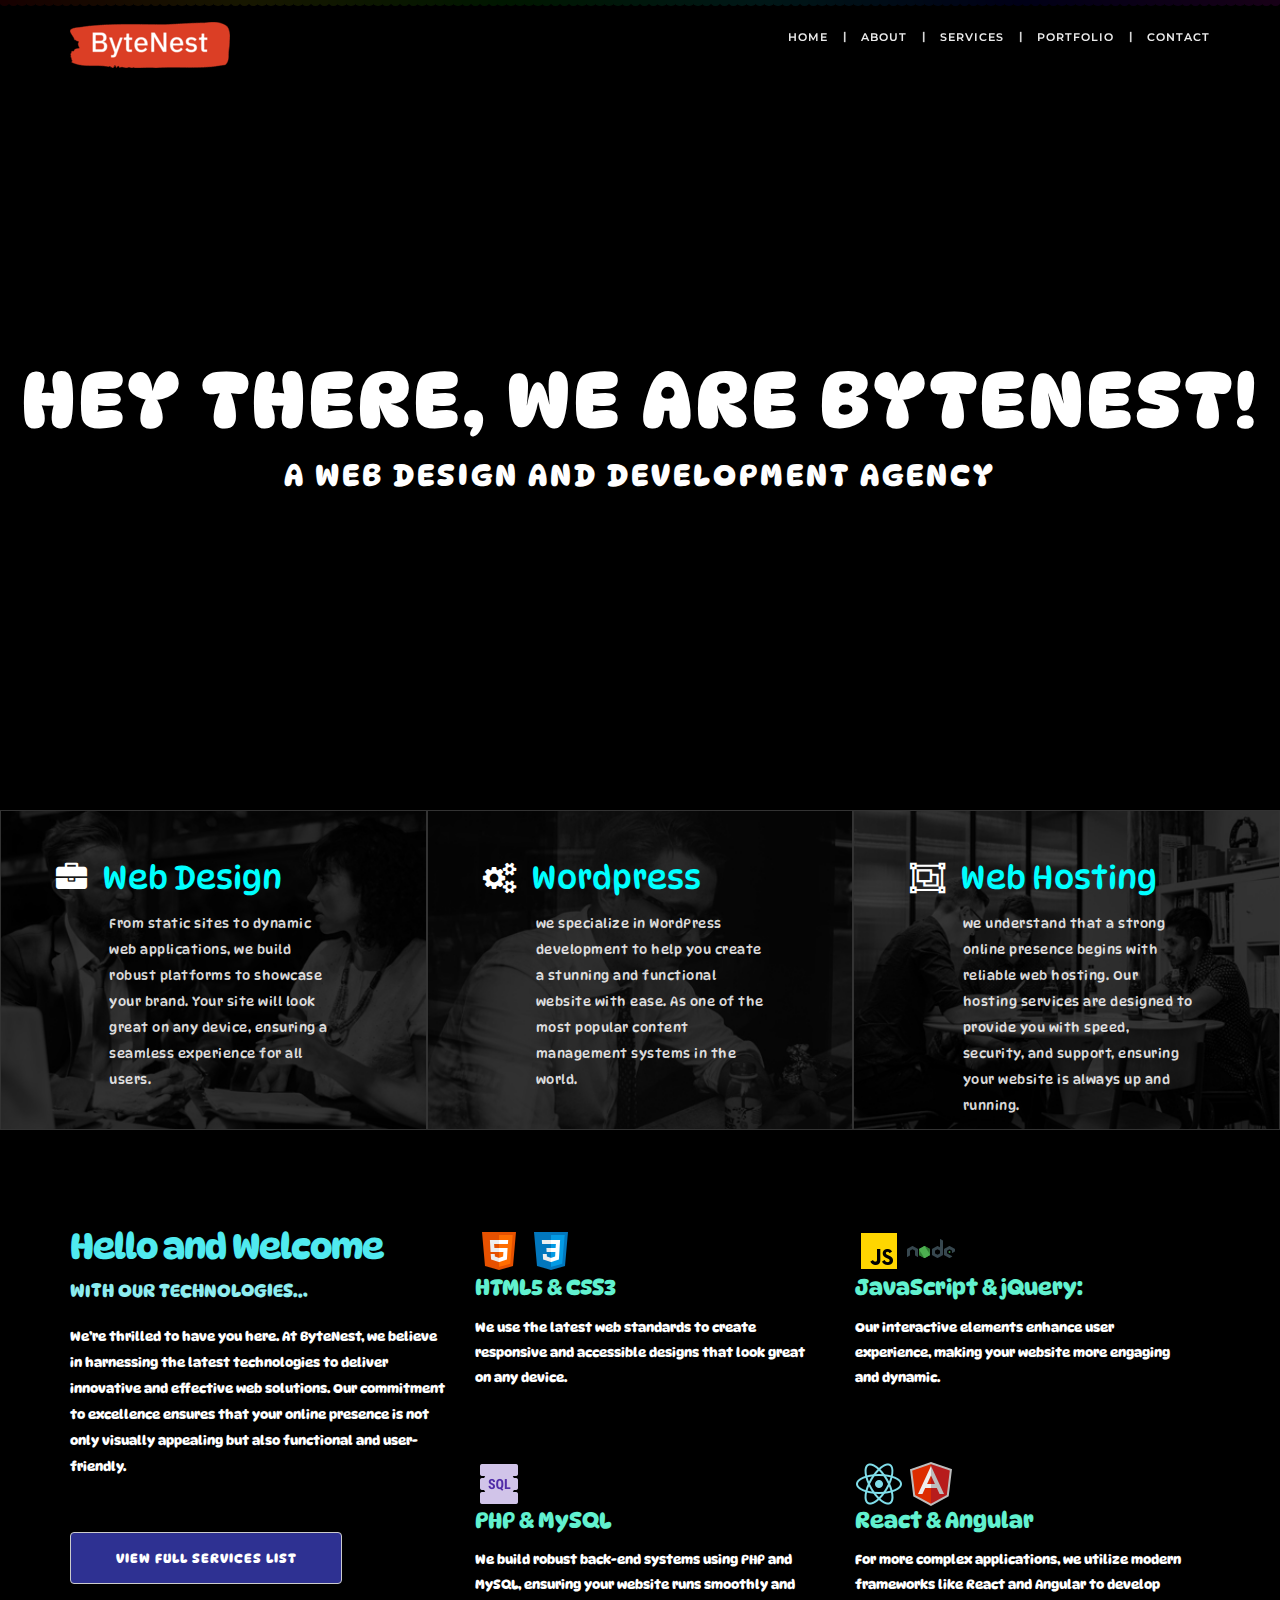
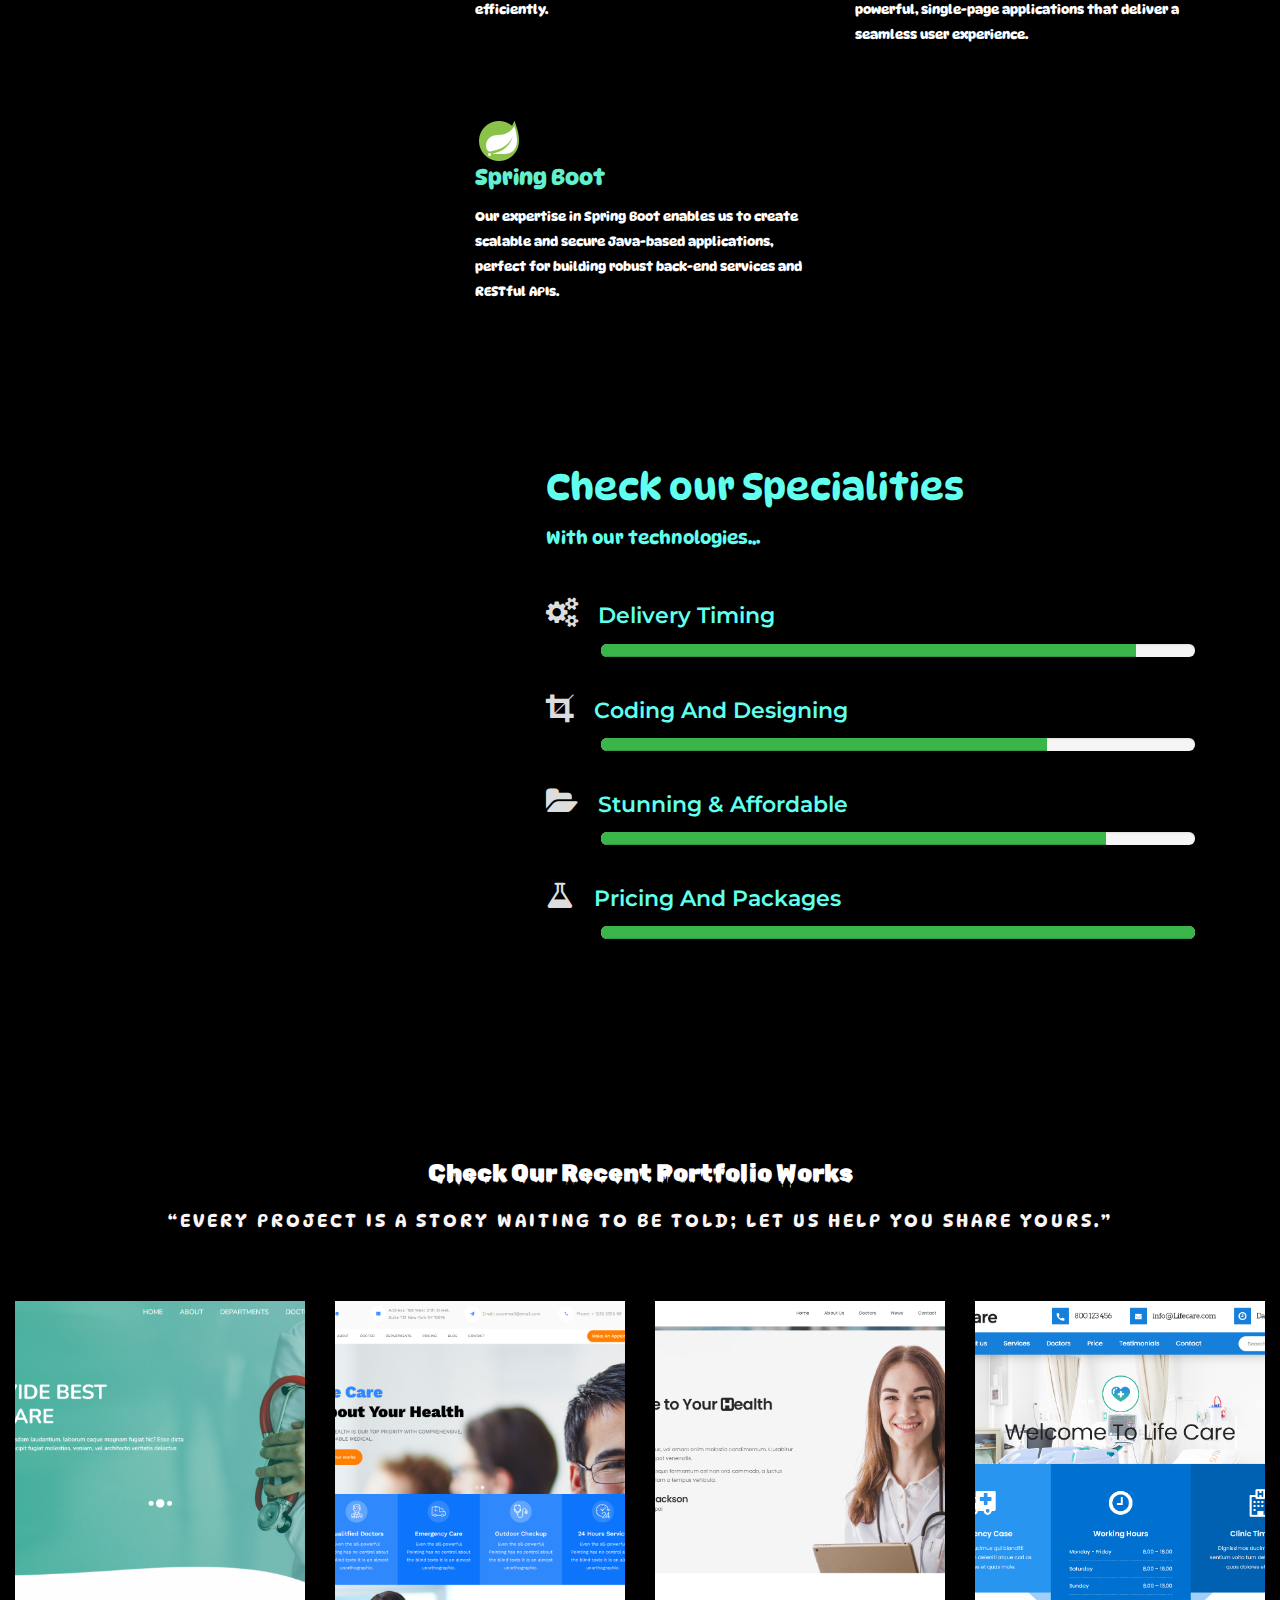
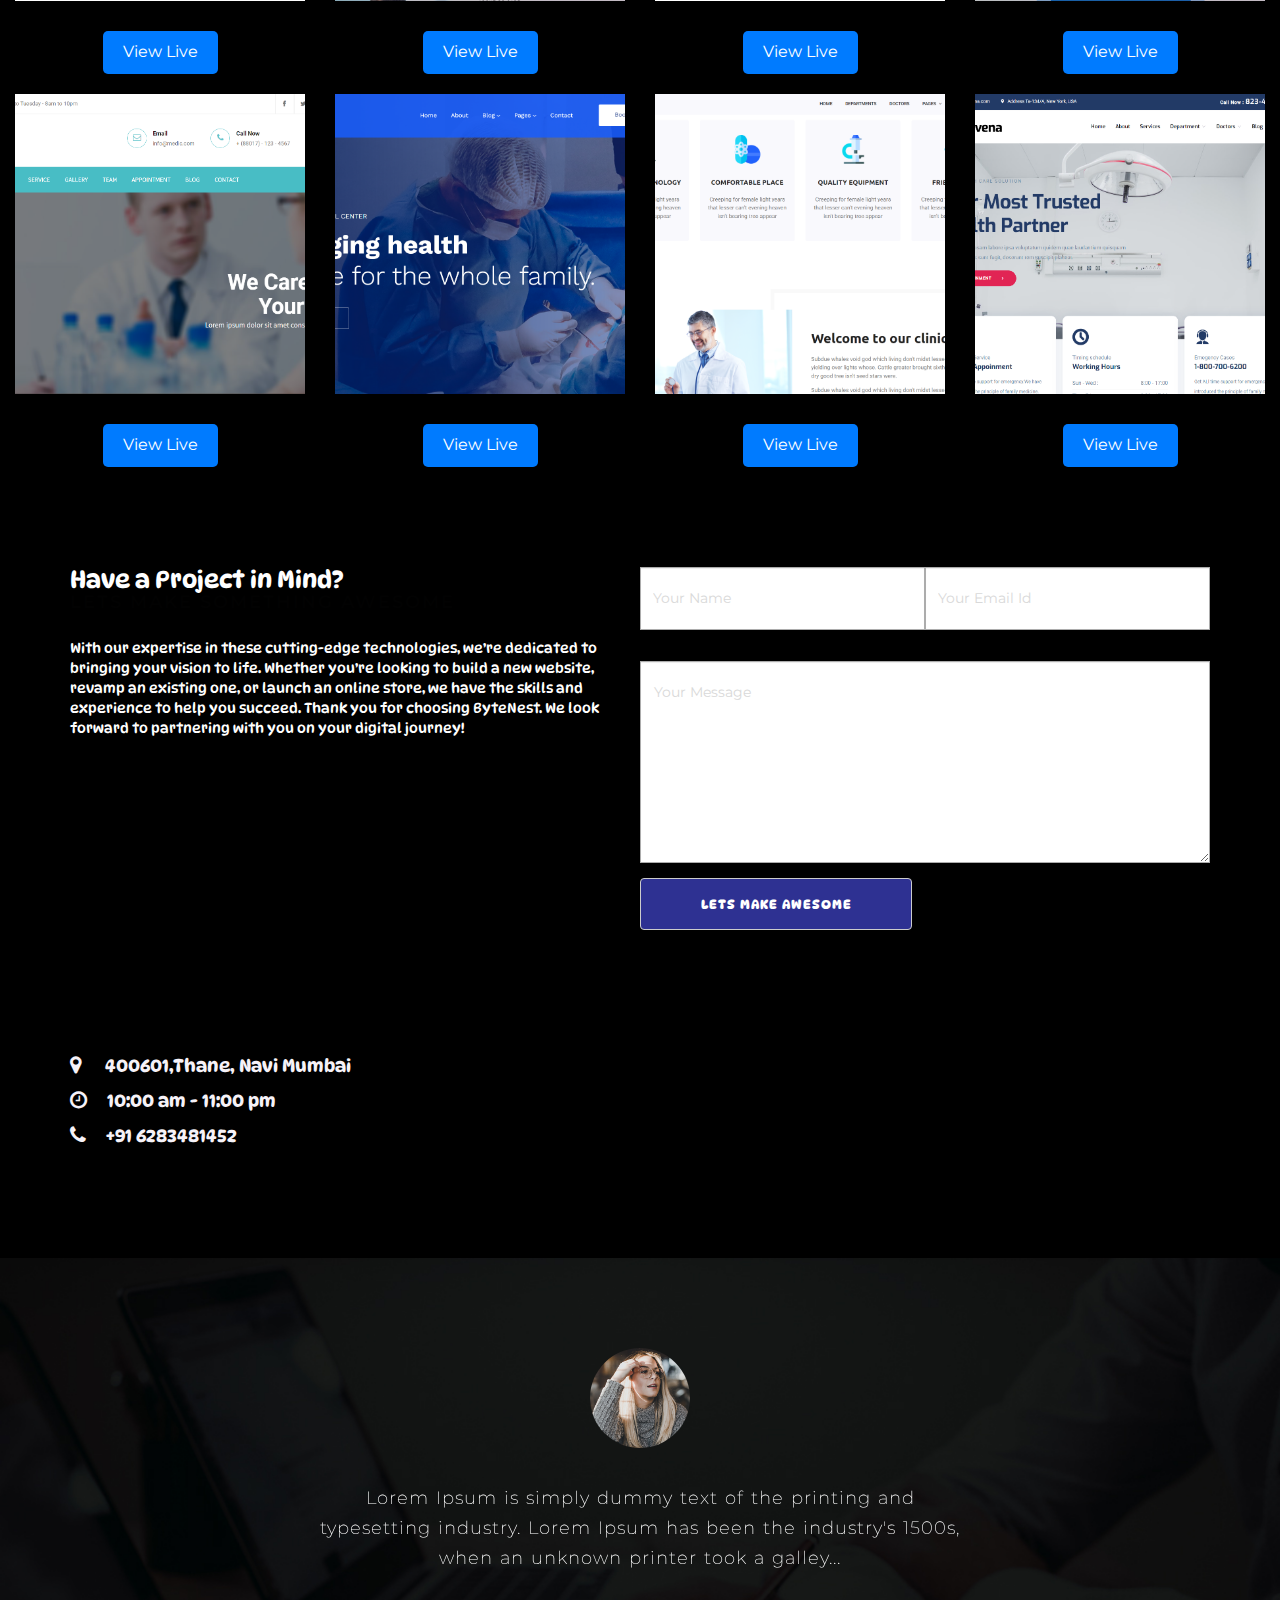
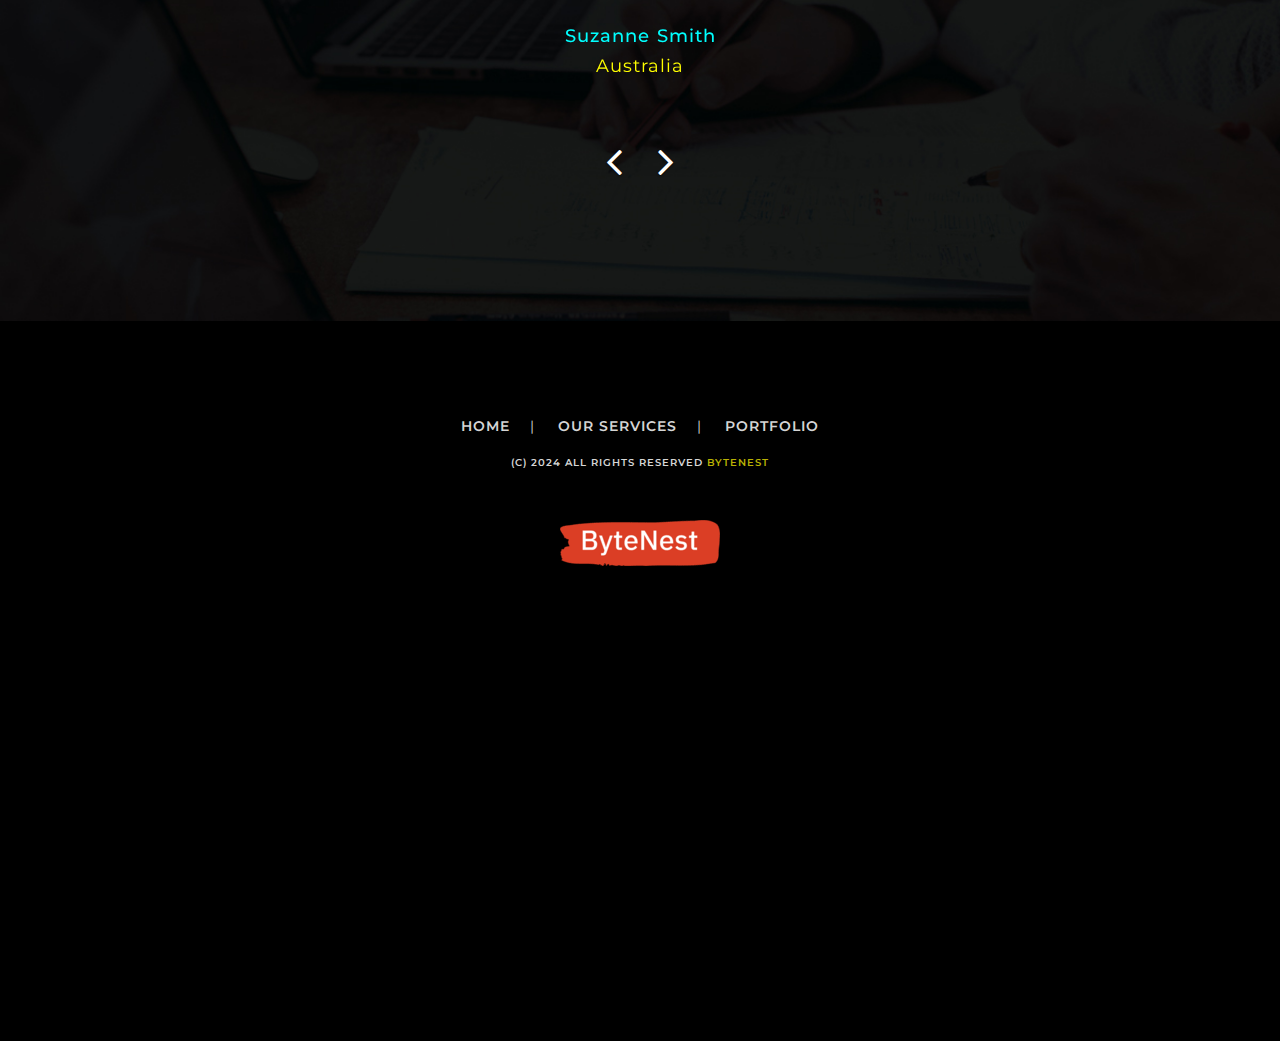
==== commit 725d2f3b: "watch Live added" ====
--- a/index.html
+++ b/index.html
@@ -17,6 +17,8 @@
           <link href="css/animate.css" rel="stylesheet">
           <link href="css/viewbox.css" rel="stylesheet">
           <link href="css/main.css" rel="stylesheet">
+
+          
 
           <!-- Google Font and font-awesome -->
           <link href="https://cdnjs.cloudflare.com/ajax/libs/font-awesome/4.7.0/css/font-awesome.css" rel="stylesheet">
@@ -456,7 +458,10 @@
                            <div class="icon"><i class="fa fa-search" aria-hidden="true"></i><span>view full</span></div>
                          </div>
 					</a>
-				</div>
+          <button type="button" class="SeeLiveBtn" ><a href="https://rahuljadhav16.github.io/Doc_Template_8/" target="_blank">View Live</a></button>
+				</div>
+       
+
 				<div class="col-xs-12 col-sm-6 col-md-3">
 					<a href="images/Portfolio-2.jpg" class="thumbnail">
 						<img src="images/Portfolio-2.jpg" alt="">
@@ -464,6 +469,7 @@
                            <div class="icon"><i class="fa fa-search" aria-hidden="true"></i><span>view full</span></div>
                          </div>
 					</a>
+          <button type="button" class="SeeLiveBtn" ><a href="https://rahuljadhav16.github.io/Doc_Template_1/" target="_blank">View Live</a></button>
 				</div>
 				<div class="col-xs-12 col-sm-6 col-md-3">
 					<a href="images/Portfolio-3.jpg" class="thumbnail">
@@ -472,6 +478,7 @@
                            <div class="icon"><i class="fa fa-search" aria-hidden="true"></i><span>view full</span></div>
                          </div>
 					</a>
+          <button type="button" class="SeeLiveBtn" ><a href="https://rahuljadhav16.github.io/Doc_Template_2/" target="_blank">View Live</a></button>
 				</div>
 				<div class="col-xs-12 col-sm-6 col-md-3">
 					<a href="images/Portfolio-4.jpg" class="thumbnail">
@@ -480,6 +487,7 @@
                            <div class="icon"><i class="fa fa-search" aria-hidden="true"></i><span>view full</span></div>
                          </div>
 					</a>
+          <button type="button" class="SeeLiveBtn" ><a href="https://rahuljadhav16.github.io/Doc_Template_3/" target="_blank">View Live</a></button>
 				</div>
 			</div>
 			<div class="row" data-aos="fade-left" data-aos-anchor-placement="bottom-bottom" data-aos-duration="1000">
@@ -490,6 +498,7 @@
                            <div class="icon"><i class="fa fa-search" aria-hidden="true"></i><span>view full</span></div>
                          </div>
 					</a>
+          <button type="button" class="SeeLiveBtn" ><a href="https://rahuljadhav16.github.io/Doc_Template_4/" target="_blank">View Live</a></button>
 				</div>
 				<div class="col-xs-12 col-sm-6 col-md-3">
 					<a href="images/Portfolio-6.jpg" class="thumbnail">
@@ -498,6 +507,7 @@
                            <div class="icon"><i class="fa fa-search" aria-hidden="true"></i><span>view full</span></div>
                          </div>
 					</a>
+          <button type="button" class="SeeLiveBtn" ><a href="https://rahuljadhav16.github.io/Doc_Template_5/" target="_blank">View Live</a></button>
 				</div>
 				<div class="col-xs-12 col-sm-6 col-md-3">
 					<a href="images/Portfolio-7.jpg" class="thumbnail">
@@ -506,6 +516,7 @@
                            <div class="icon"><i class="fa fa-search" aria-hidden="true"></i><span>view full</span></div>
                          </div>
 					</a>
+          <button type="button" class="SeeLiveBtn" ><a href="https://rahuljadhav16.github.io/Doc_Template_6/" target="_blank">View Live</a></button>
 				</div>
 				<div class="col-xs-12 col-sm-6 col-md-3">
 					<a href="images/Portfolio-8.jpg" class="thumbnail">
@@ -514,6 +525,7 @@
                            <div class="icon"><i class="fa fa-search" aria-hidden="true"></i><span>view full</span></div>
                          </div>
 					</a>
+          <button type="button" class="SeeLiveBtn" ><a href="https://rahuljadhav16.github.io/Doc_Template_7/" target="_blank">View Live</a></button>
 				</div>
 			</div>
 </section>
@@ -541,17 +553,23 @@
          <p><i class="fa fa-phone" aria-hidden="true"></i>+91 6283481452</p>
      </address>
     </div>
-    <form>
+
+
+    <form action="https://api.web3forms.com/submit" method="POST">
+      <input type="hidden" name="access_key" value="b9dfa4fa-2554-4802-af9b-3065cc56f404">
+
     <div class="col-sm-6 col">
+      
       <div class="row" data-aos="fade-left" data-aos-anchor-placement="bottom-bottom" data-aos-duration="1000">
+        
         <div class="col-sm-6 col form-group">
-          <input class="form-control" placeholder="Your Name" type="text" required />
+          <input class="form-control" name='name' placeholder="Your Name" type="text" required />
         </div>
         <div class="col-sm-6 col form-group">
-          <input class="form-control" placeholder="Your Email Id" type="email" required />
+          <input class="form-control" name="email" placeholder="Your Email Id" type="email" required />
         </div>
       </div>
-      <textarea class="form-control" placeholder="Your Message" rows="8" required></textarea>
+      <textarea class="form-control" name="message" placeholder="Your Message" rows="8" required></textarea>
       <div class="row">
         <div class="col-sm-12 col form-group">
           <button type="submit" class="btn btn-default pull-left">lets make awesome</button>
@@ -632,11 +650,8 @@
        <div class="row" data-aos="fade-up" data-aos-anchor-placement="bottom-bottom" data-aos-duration="1000">
            <ul>
                <li><a href="index.html">Home </a></li><li class="semicolon">|</li>
-               <li><a href="services.html">our services</a></li><li class="semicolon">|</li>
-               <li><a href="portfolio.html">portfolio</a></li><li class="semicolon">|</li>
-               <li><a href="blog_single.html">Read Blog</a></li><li class="semicolon">|</li>
-               <li><a href="contact.html">contact</a></li><li class="semicolon">|</li>
-               <li><a href="support.html">support</a></li>
+               <li><a href="#servicesS">our services</a></li><li class="semicolon">|</li>
+               <li><a href="#portfolioS">portfolio</a></li><li class="semicolon"></li>
            </ul>
            <p>(C) 2024 All rights reserved <span><a target="_blank" style="color: #b9b203;">ByteNest</p>
        </div>
--- a/css/main.css
+++ b/css/main.css
@@ -570,6 +570,34 @@
    
     
 }
+
+
+.SeeLiveBtn {
+  margin-bottom: 20px;
+  background-color: #007bff; /* Primary button color */
+  border: none; /* Remove default border */
+  border-radius: 5px; /* Rounded corners */
+  color: white; /* Text color */
+  font-size: 16px; /* Font size */
+  padding: 10px 20px; /* Padding */
+  cursor: pointer; /* Pointer cursor on hover */
+  text-align: center; /* Center text */
+  text-decoration: none; /* Remove underline */
+  transition: background-color 0.3s ease; /* Smooth background transition */
+}
+
+.SeeLiveBtn:hover {
+  background-color: #0056b3; /* Darker color on hover */
+}
+
+.SeeLiveBtn a {
+  color: inherit; /* Inherit the button text color */
+  text-decoration: none; /* Remove underline from link */
+  display: block; /* Make the link fill the button */
+  width: 100%; /* Full width */
+  height: 100%; /* Full height */
+}
+
 
 .services h5 {
     font-size: 16px;
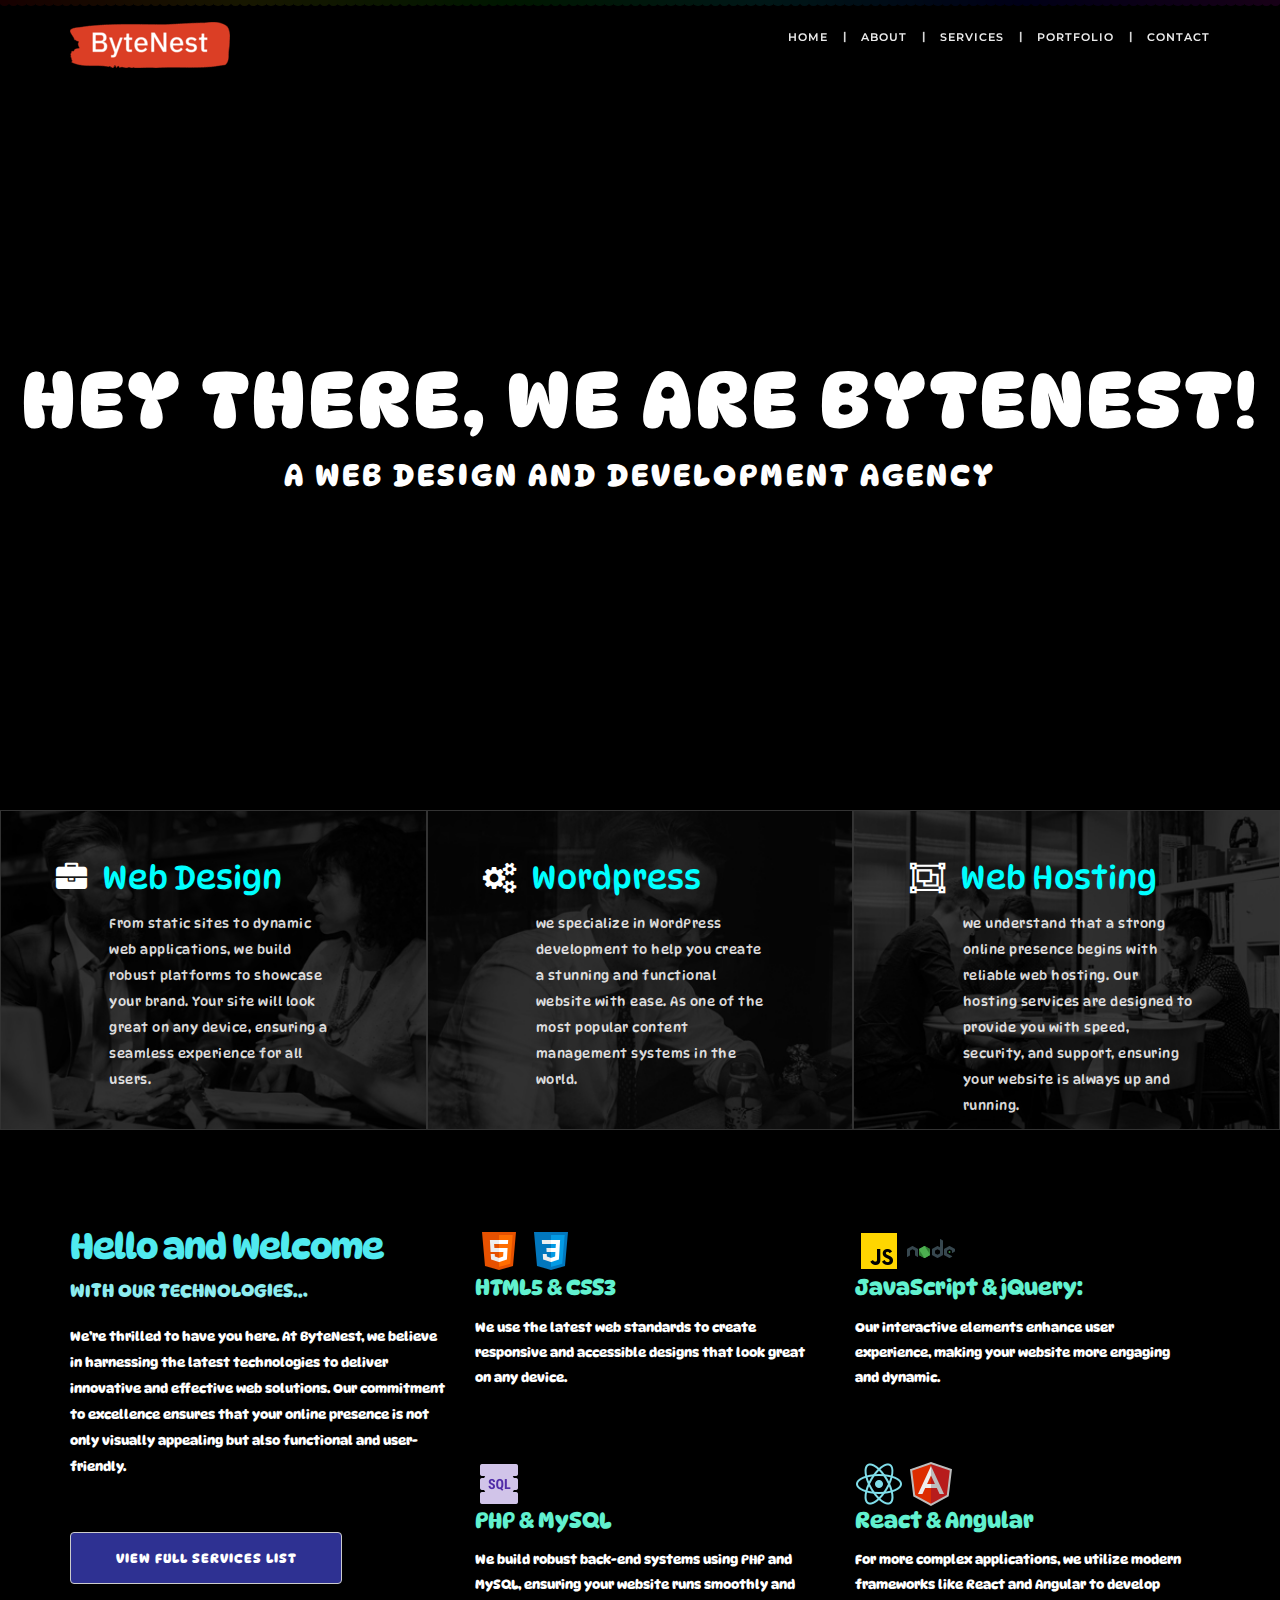
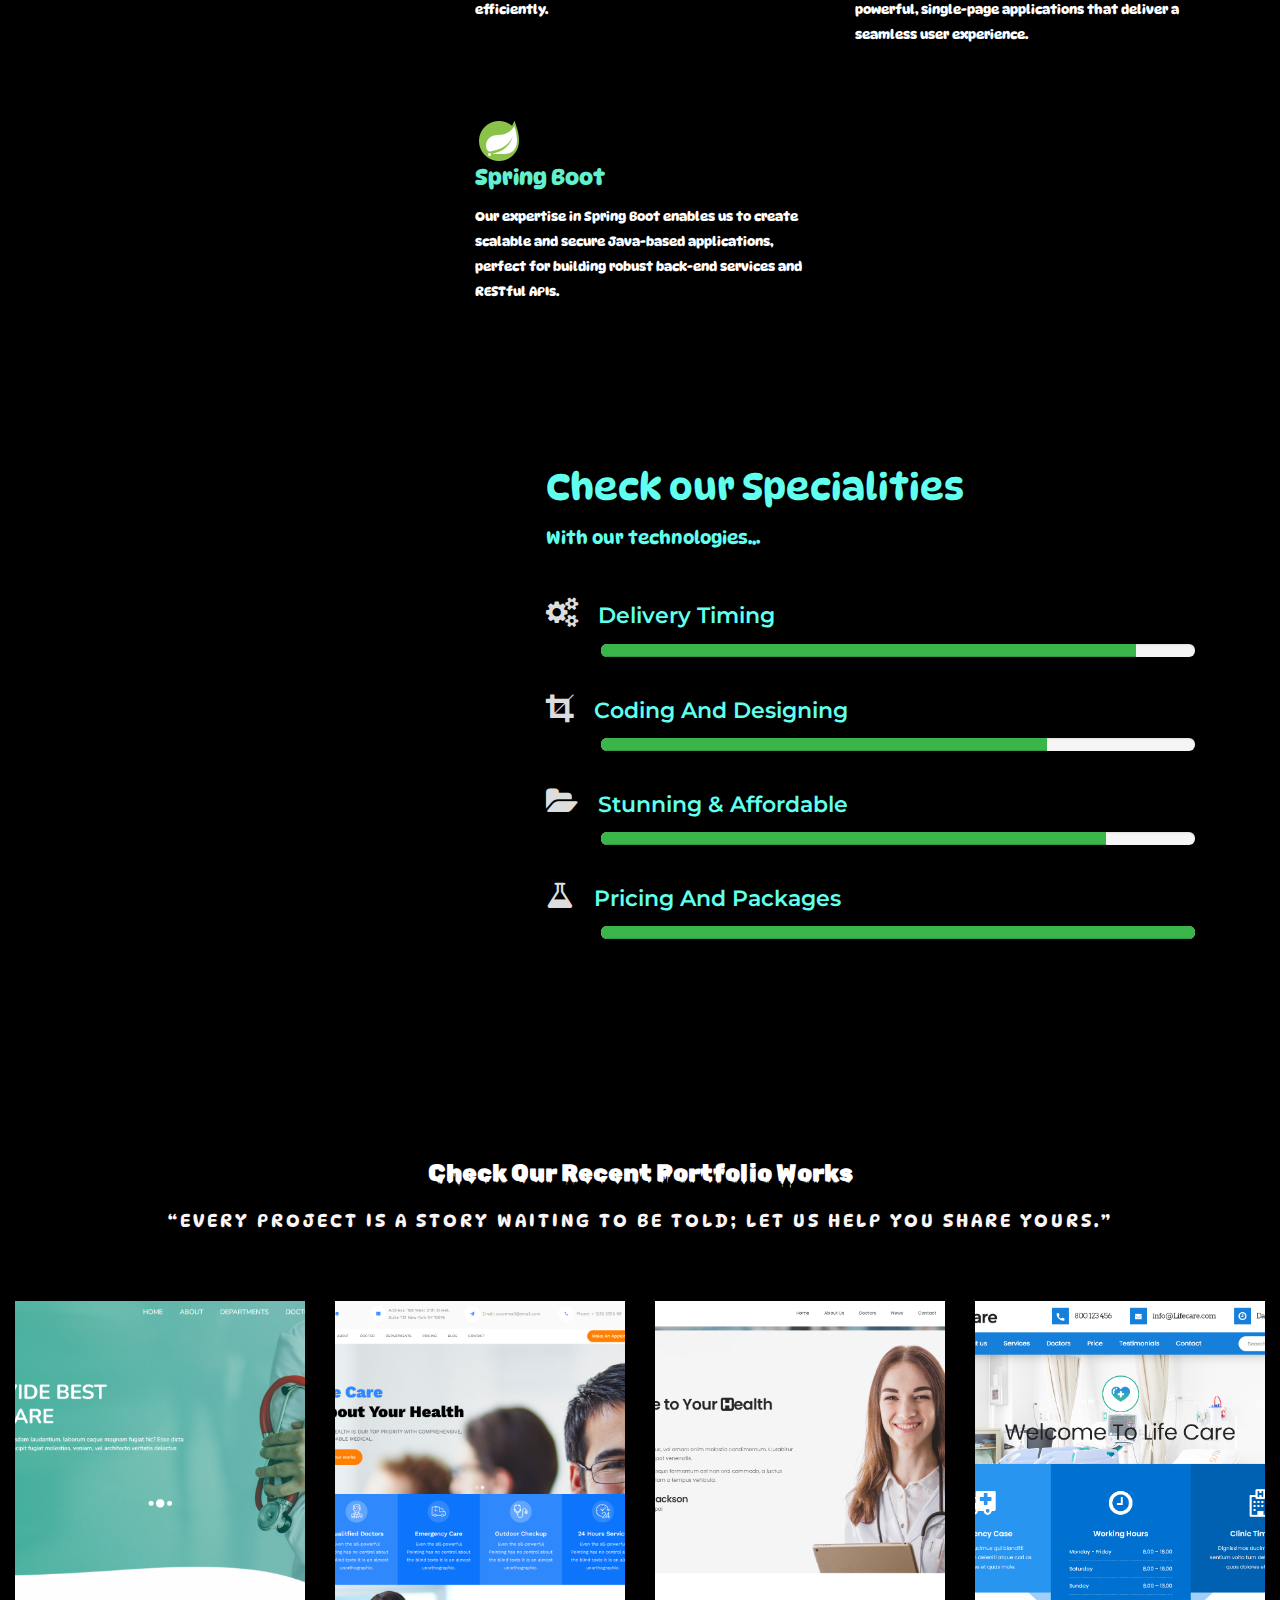
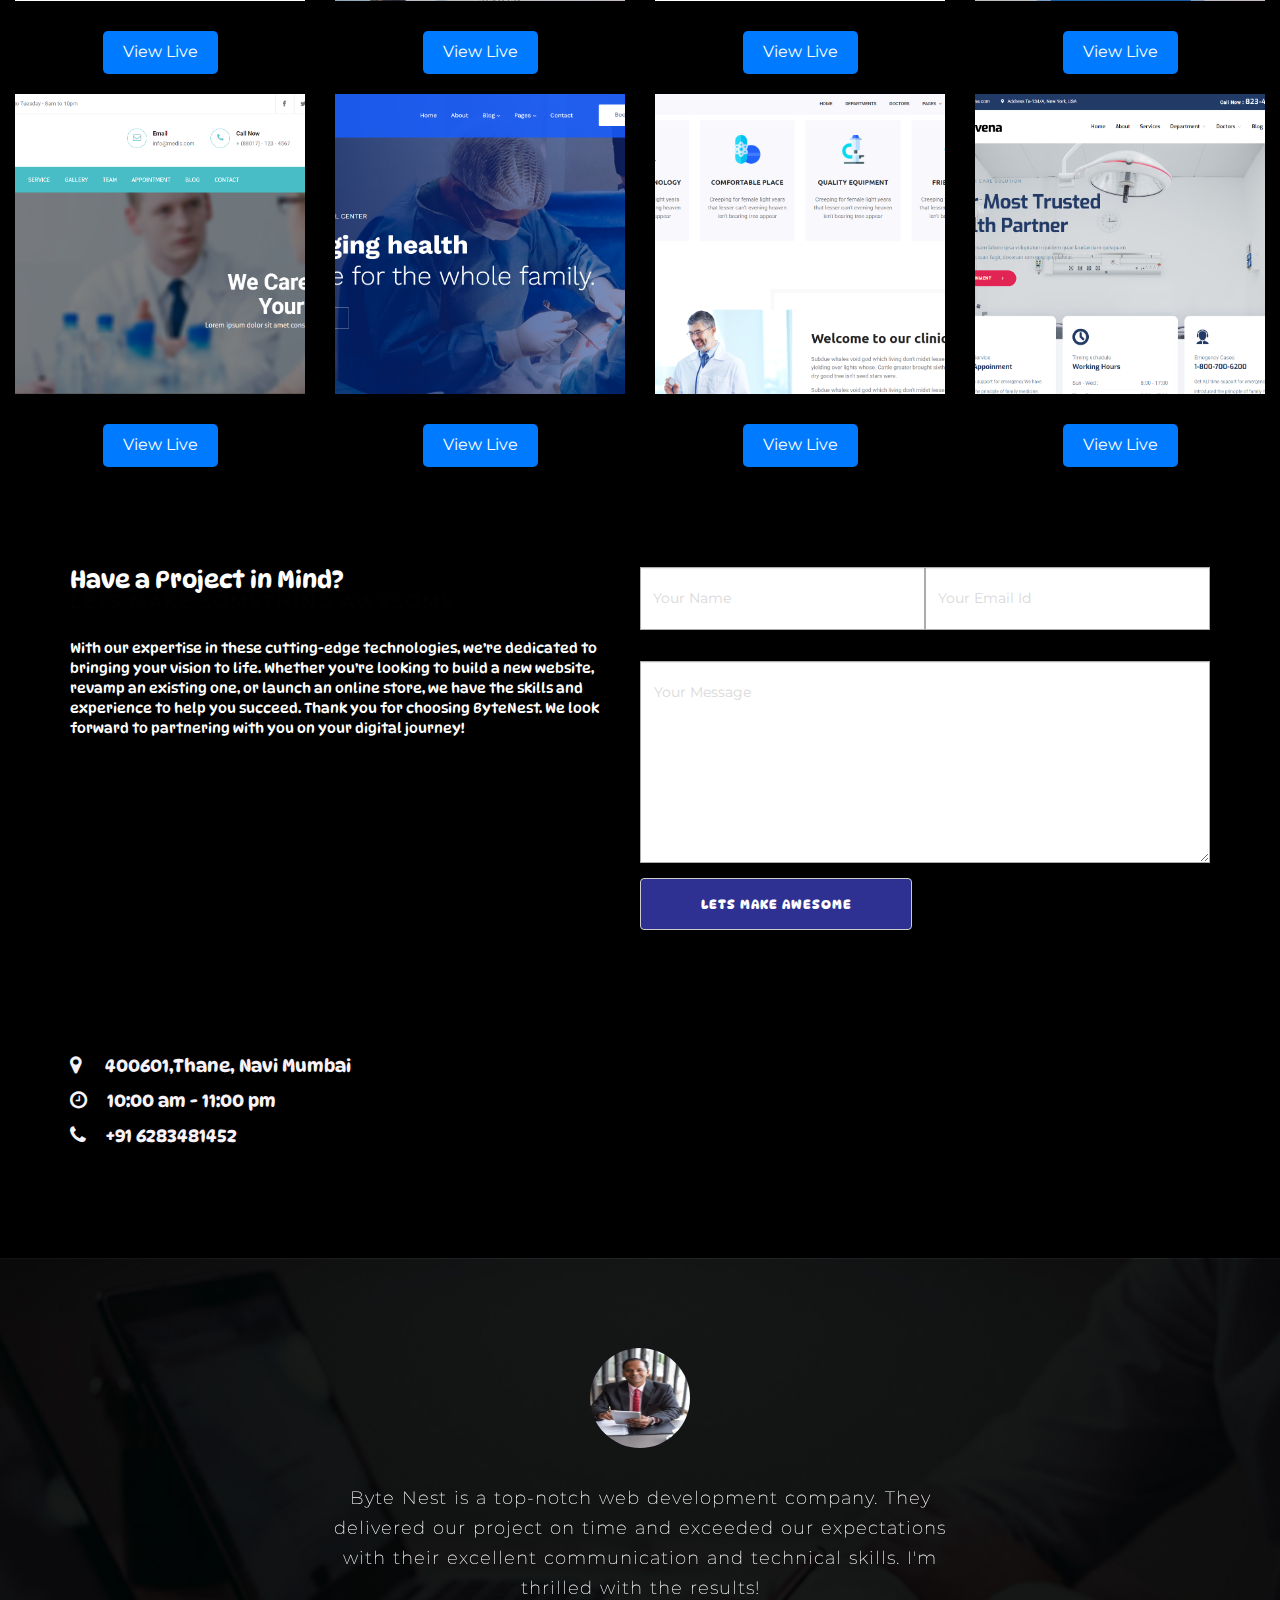
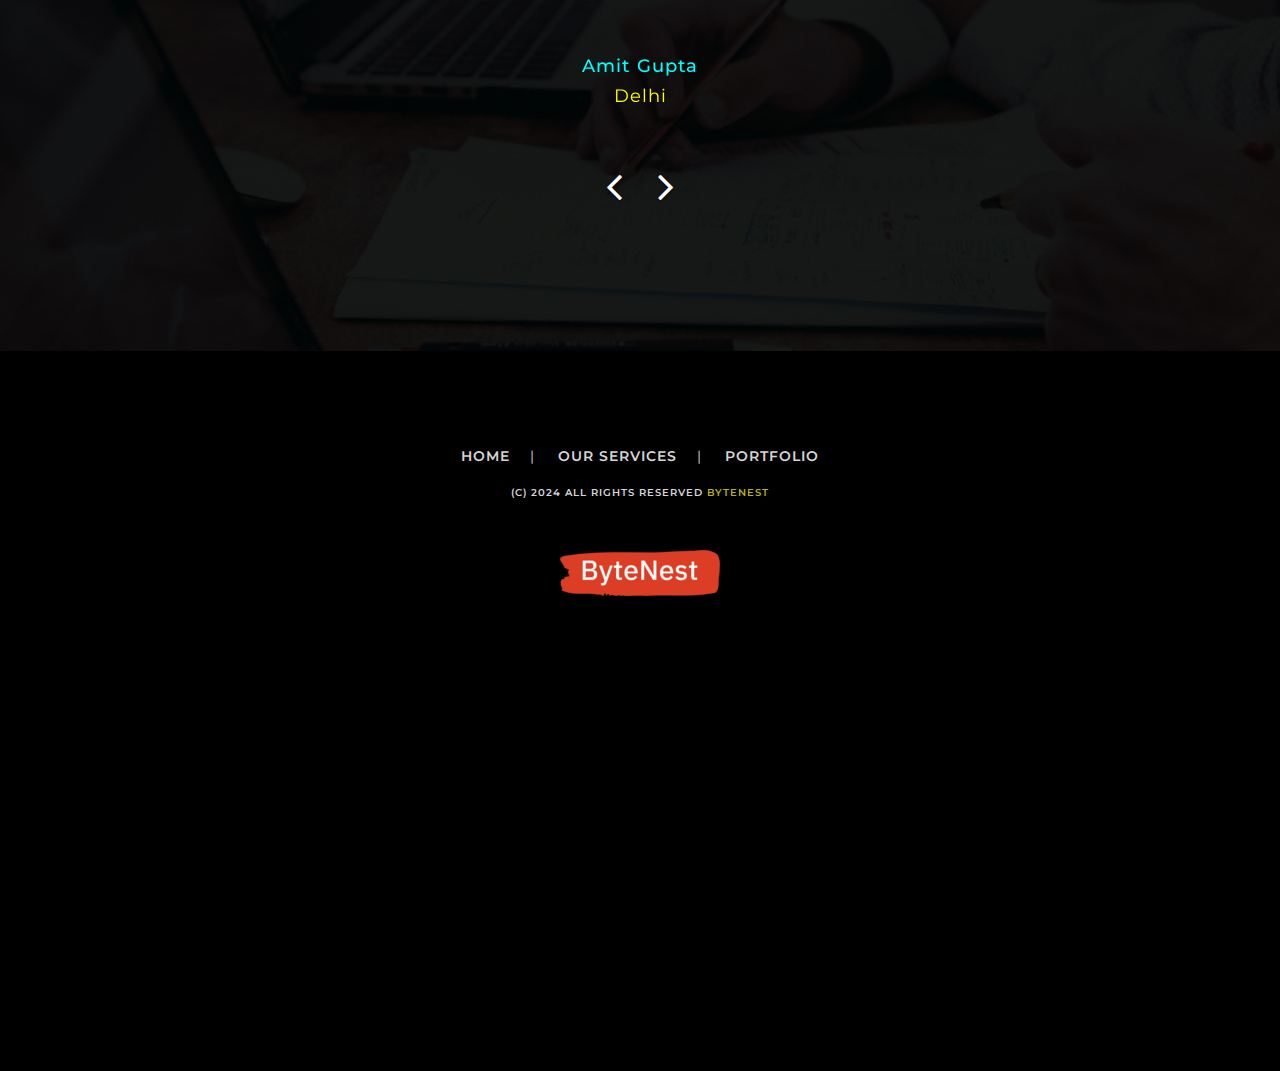
==== commit 143b9746: "reviews added" ====
--- a/index.html
+++ b/index.html
@@ -591,24 +591,24 @@
 				  <!-- Carousel items -->
 				  <div class="carousel-inner" role="listbox">
 				    <div class="item">
-                            <img class="profile-circle" src="images/customer-1.jpg" alt="">
+                            <img class="profile-circle" src="images/rohanSharma.png" alt="">
 				    	<blockquote>
-				    		<p>Lorem Ipsum is simply dummy text of the printing and typesetting industry. Lorem Ipsum has been the industry's 1500s, when an unknown printer took a galley...<span class="name">Suzanne Smith</span><span class="city">Australia</span></p>
+				    		<p>Byte Nest transformed our website beyond our expectations! Their team was professional, creative, and responsive throughout the entire process. Highly recommend them for anyone looking to enhance their online presence!<span class="name">Rohan Sharma</span><span class="city">Mumbai</span></p>
 				    	</blockquote>
 				    </div>
 				    <div class="item">
-                            <img class="profile-circle" src="images/customer-2.jpg" alt="">
+                            <img class="profile-circle" src="images/priyaVerma.png" alt="">
 				    	<blockquote>
-				    		<p>Lorem Ipsum is simply dummy text of the printing and typesetting industry. Lorem Ipsum has been the industry's 1500s, when an unknown printer took a galley...<span class="name">Suzanne Smith</span><span class="city">Australia</span></p>
+				    		<p>I had a fantastic experience working with Byte Nest. Their attention to detail and innovative design ideas truly set them apart. Our new website looks amazing and has already increased our customer engagement!<span class="name">Priya Verma</span><span class="city">Bangalore</span></p>
 				    	</blockquote>
 				    </div>
 				    <div class="active item">
-                            <img class="profile-circle" src="images/customer-3.jpg" alt="">
+                            <img class="profile-circle" src="images/amitGupta.png" alt="">
 				    	<blockquote>
-				    		<p>Lorem Ipsum is simply dummy text of the printing and typesetting industry. Lorem Ipsum has been the industry's 1500s, when an unknown printer took a galley...<span class="name">Suzanne Smith</span><span class="city">Australia</span></p>
+				    		<p>Byte Nest is a top-notch web development company. They delivered our project on time and exceeded our expectations with their excellent communication and technical skills. I'm thrilled with the results!<span class="name">Amit Gupta</span><span class="city">Delhi</span></p>
 				    	</blockquote>
 				    </div>
-                    <div class="item">
+                    <!-- <div class="item">
                             <img class="profile-circle" src="images/customer-4.jpg" alt="">
     			    	<blockquote>
 				    		<p>Lorem Ipsum is simply dummy text of the printing and typesetting industry. Lorem Ipsum has been the industry's 1500s, when an unknown printer took a galley...<span class="name">Suzanne Smith</span><span class="city">Australia</span></p>
@@ -625,7 +625,7 @@
     			    	<blockquote>
 				    		<p>Lorem Ipsum is simply dummy text of the printing and typesetting industry. Lorem Ipsum has been the industry's 1500s, when an unknown printer took a galley...<span class="name">Suzanne Smith</span><span class="city">Australia</span></p>
 				    	</blockquote>
-				    </div>
+				    </div> -->
 				  </div>
                   <!-- Left and right controls -->
                   <a class="left carousel-control" href="#fade-quote-carousel" role="button" data-slide="prev">
--- a/css/main.css
+++ b/css/main.css
@@ -3693,8 +3693,6 @@
       .wrap{
         margin-left: 55px;
       }
-
-
       .navbar-header
       {
         height: 60px;
@@ -3897,42 +3895,11 @@
     } 
     /*======== Media Query 375px ========*/
     @media only screen and (max-width: 375px) {
-        .banner h1 {
-            font-size: 24px;
-        }
-        .banner p {
-            font-size: 12px;
-        }
-        .about .inner-contant {
-            padding-left: 0;
-        }
-        .about i {
-            font-size: 2em;
-        }
-        .about .text-block a span {
-            font-size: 24px;
-        }
-        .about .text-block {
-            bottom: 87%;
-        }
-        .services {
-            text-align: center;
-            padding-top: 30px;
-        }
-        .services h4 {
-            font-size: 12px;
-            color: #b7b7b7;
-            letter-spacing: 1px;
-            padding-bottom: 30px;
-        }
-        .services h3 {
-            font-size: 26px;
-            font-weight: 700;
-        }
-        #about-us p {
-            font-size: 12px;
-        }
-        #blog h4 {
-            font-size: 24px;
-        }
-    }
+   body{
+    margin-left: 60px;
+   }
+  
+
+
+
+    }
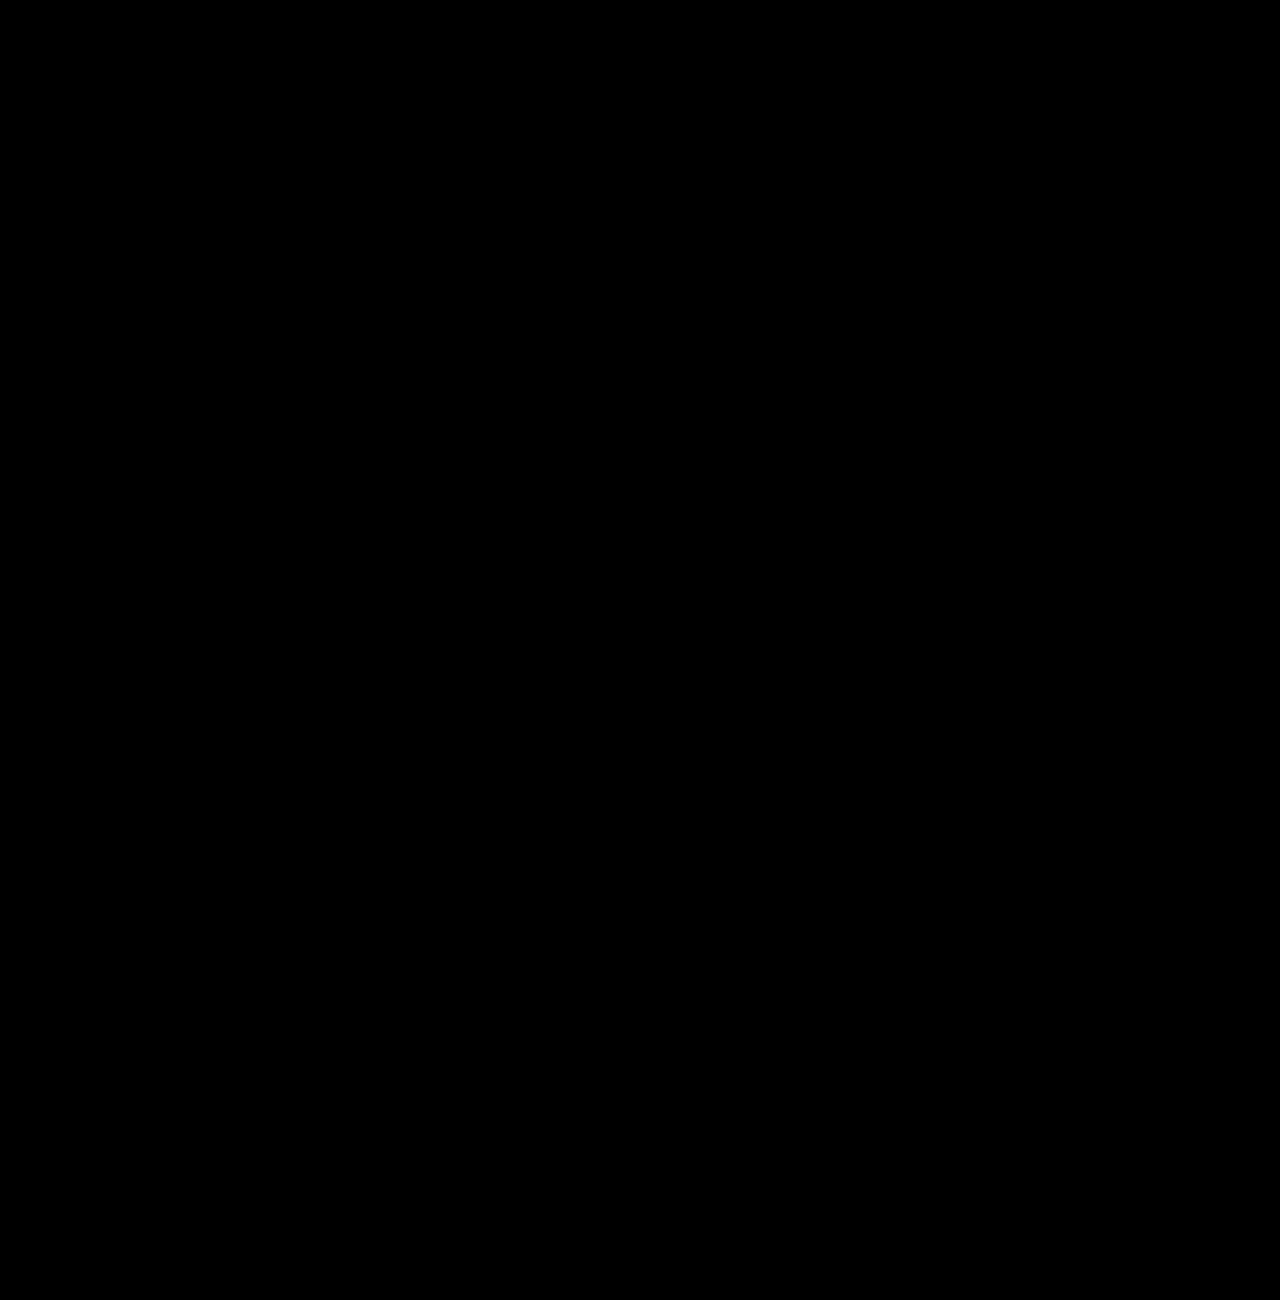
==== commit 96a997f7: "spinner added" ====
--- a/index.html
+++ b/index.html
@@ -41,6 +41,9 @@
   
 <!-- Body Start-->
 <body>
+  <div class="loader" id="loader">Loading...</div>
+  <div id="content" style="display: none;">
+
   <div class='wrap'>
     <div class='c'></div>
     <div class='c'></div>
@@ -666,6 +669,7 @@
 <div class='scrolltop'>
   <div class='scroll icon'><i class="fa fa-4x fa-angle-up"></i></div>
 </div>
+  </div>
    
     <!-- jQuery (necessary for Bootstrap's JavaScript plugins) -->
     <script src="https://ajax.googleapis.com/ajax/libs/jquery/1.11.3/jquery.min.js"></script>
--- a/css/main.css
+++ b/css/main.css
@@ -43,10 +43,92 @@
     background-color: transparent;
 }
 
-.row {
-    margin-right: 0;
-    margin-left: 0;
-}
+/* Spinner  */
+
+.loader {
+  color: #ffffff;
+  font-size: 90px;
+  text-indent: -9999em;
+  overflow: hidden;
+  width: 1em;
+  height: 1em;
+  border-radius: 50%;
+  margin: 72px auto;
+  position: relative;
+  -webkit-transform: translateZ(0);
+  -ms-transform: translateZ(0);
+  transform: translateZ(0);
+  -webkit-animation: load6 1.7s infinite ease, round 1.7s infinite ease;
+  animation: load6 1.7s infinite ease, round 1.7s infinite ease;
+  margin-top: 400px;
+}
+@-webkit-keyframes load6 {
+  0% {
+    box-shadow: 0 -0.83em 0 -0.4em, 0 -0.83em 0 -0.42em, 0 -0.83em 0 -0.44em, 0 -0.83em 0 -0.46em, 0 -0.83em 0 -0.477em;
+  }
+  5%,
+  95% {
+    box-shadow: 0 -0.83em 0 -0.4em, 0 -0.83em 0 -0.42em, 0 -0.83em 0 -0.44em, 0 -0.83em 0 -0.46em, 0 -0.83em 0 -0.477em;
+  }
+  10%,
+  59% {
+    box-shadow: 0 -0.83em 0 -0.4em, -0.087em -0.825em 0 -0.42em, -0.173em -0.812em 0 -0.44em, -0.256em -0.789em 0 -0.46em, -0.297em -0.775em 0 -0.477em;
+  }
+  20% {
+    box-shadow: 0 -0.83em 0 -0.4em, -0.338em -0.758em 0 -0.42em, -0.555em -0.617em 0 -0.44em, -0.671em -0.488em 0 -0.46em, -0.749em -0.34em 0 -0.477em;
+  }
+  38% {
+    box-shadow: 0 -0.83em 0 -0.4em, -0.377em -0.74em 0 -0.42em, -0.645em -0.522em 0 -0.44em, -0.775em -0.297em 0 -0.46em, -0.82em -0.09em 0 -0.477em;
+  }
+  100% {
+    box-shadow: 0 -0.83em 0 -0.4em, 0 -0.83em 0 -0.42em, 0 -0.83em 0 -0.44em, 0 -0.83em 0 -0.46em, 0 -0.83em 0 -0.477em;
+  }
+}
+@keyframes load6 {
+  0% {
+    box-shadow: 0 -0.83em 0 -0.4em, 0 -0.83em 0 -0.42em, 0 -0.83em 0 -0.44em, 0 -0.83em 0 -0.46em, 0 -0.83em 0 -0.477em;
+  }
+  5%,
+  95% {
+    box-shadow: 0 -0.83em 0 -0.4em, 0 -0.83em 0 -0.42em, 0 -0.83em 0 -0.44em, 0 -0.83em 0 -0.46em, 0 -0.83em 0 -0.477em;
+  }
+  10%,
+  59% {
+    box-shadow: 0 -0.83em 0 -0.4em, -0.087em -0.825em 0 -0.42em, -0.173em -0.812em 0 -0.44em, -0.256em -0.789em 0 -0.46em, -0.297em -0.775em 0 -0.477em;
+  }
+  20% {
+    box-shadow: 0 -0.83em 0 -0.4em, -0.338em -0.758em 0 -0.42em, -0.555em -0.617em 0 -0.44em, -0.671em -0.488em 0 -0.46em, -0.749em -0.34em 0 -0.477em;
+  }
+  38% {
+    box-shadow: 0 -0.83em 0 -0.4em, -0.377em -0.74em 0 -0.42em, -0.645em -0.522em 0 -0.44em, -0.775em -0.297em 0 -0.46em, -0.82em -0.09em 0 -0.477em;
+  }
+  100% {
+    box-shadow: 0 -0.83em 0 -0.4em, 0 -0.83em 0 -0.42em, 0 -0.83em 0 -0.44em, 0 -0.83em 0 -0.46em, 0 -0.83em 0 -0.477em;
+  }
+}
+@-webkit-keyframes round {
+  0% {
+    -webkit-transform: rotate(0deg);
+    transform: rotate(0deg);
+  }
+  100% {
+    -webkit-transform: rotate(360deg);
+    transform: rotate(360deg);
+  }
+}
+@keyframes round {
+  0% {
+    -webkit-transform: rotate(0deg);
+    transform: rotate(0deg);
+  }
+  100% {
+    -webkit-transform: rotate(360deg);
+    transform: rotate(360deg);
+  }
+}
+
+
+/* end  */
 
 
 
@@ -327,11 +409,11 @@
 
 /*== Technologies Section Start ==*/
 
-.technologies .col,
+/* .technologies .col,
 .contact .col {
     padding-right: 0;
     padding-left: 0;
-}
+} */
 
 .technologies {
     padding-top: 97px;
